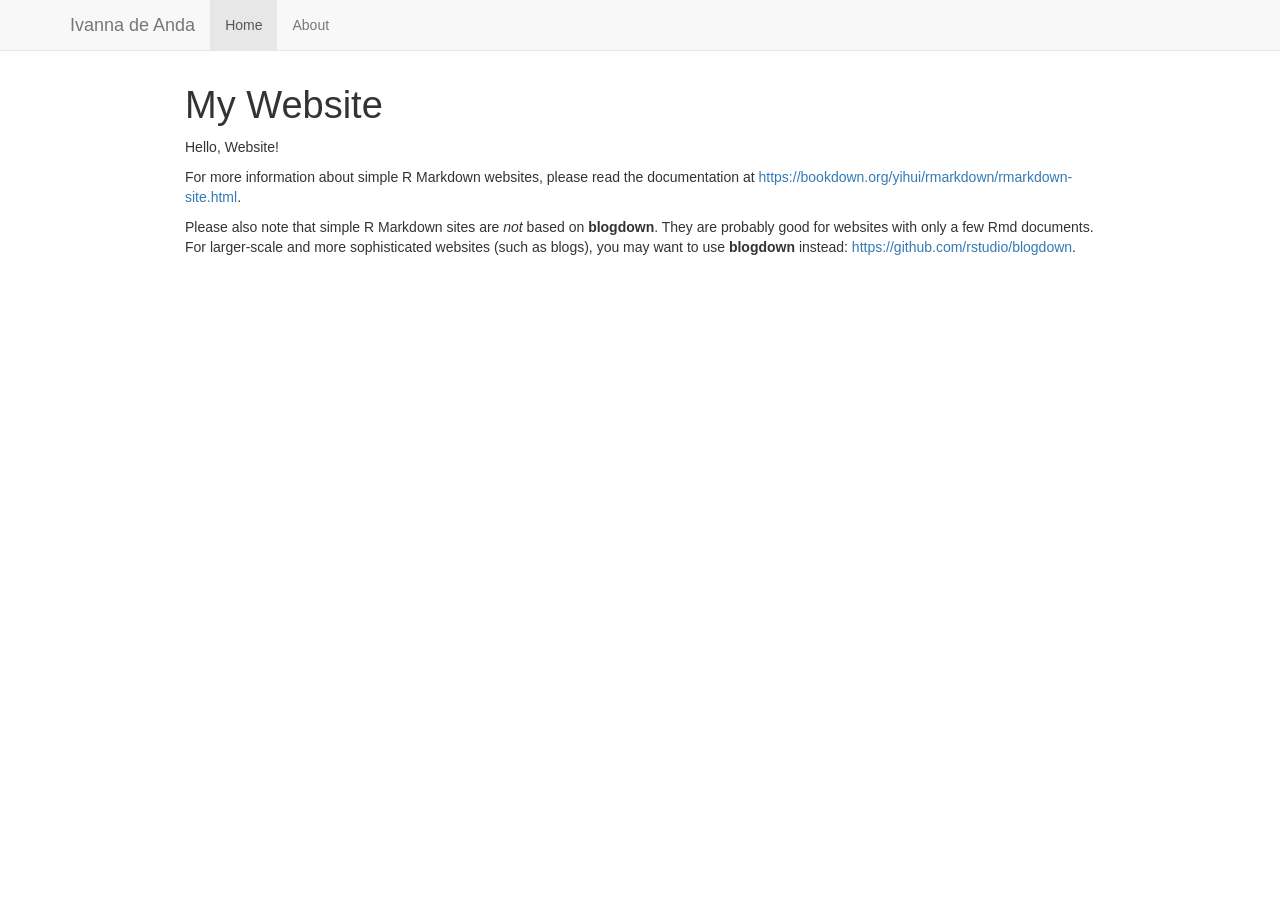
==== docs/index.html @ 589f7cb4 "first commit" ====
<!DOCTYPE html>

<html>

<head>

<meta charset="utf-8" />
<meta name="generator" content="pandoc" />
<meta http-equiv="X-UA-Compatible" content="IE=EDGE" />




<title>My Website</title>

<script src="site_libs/header-attrs-2.29/header-attrs.js"></script>
<script src="site_libs/jquery-3.6.0/jquery-3.6.0.min.js"></script>
<meta name="viewport" content="width=device-width, initial-scale=1" />
<link href="site_libs/bootstrap-3.3.5/css/bootstrap.min.css" rel="stylesheet" />
<script src="site_libs/bootstrap-3.3.5/js/bootstrap.min.js"></script>
<script src="site_libs/bootstrap-3.3.5/shim/html5shiv.min.js"></script>
<script src="site_libs/bootstrap-3.3.5/shim/respond.min.js"></script>
<style>h1 {font-size: 34px;}
       h1.title {font-size: 38px;}
       h2 {font-size: 30px;}
       h3 {font-size: 24px;}
       h4 {font-size: 18px;}
       h5 {font-size: 16px;}
       h6 {font-size: 12px;}
       code {color: inherit; background-color: rgba(0, 0, 0, 0.04);}
       pre:not([class]) { background-color: white }</style>
<script src="site_libs/navigation-1.1/tabsets.js"></script>
<link href="site_libs/highlightjs-9.12.0/default.css" rel="stylesheet" />
<script src="site_libs/highlightjs-9.12.0/highlight.js"></script>

<style type="text/css">
  code{white-space: pre-wrap;}
  span.smallcaps{font-variant: small-caps;}
  span.underline{text-decoration: underline;}
  div.column{display: inline-block; vertical-align: top; width: 50%;}
  div.hanging-indent{margin-left: 1.5em; text-indent: -1.5em;}
  ul.task-list{list-style: none;}
    </style>

<style type="text/css">code{white-space: pre;}</style>
<script type="text/javascript">
if (window.hljs) {
  hljs.configure({languages: []});
  hljs.initHighlightingOnLoad();
  if (document.readyState && document.readyState === "complete") {
    window.setTimeout(function() { hljs.initHighlighting(); }, 0);
  }
}
</script>









<style type = "text/css">
.main-container {
  max-width: 940px;
  margin-left: auto;
  margin-right: auto;
}
img {
  max-width:100%;
}
.tabbed-pane {
  padding-top: 12px;
}
.html-widget {
  margin-bottom: 20px;
}
button.code-folding-btn:focus {
  outline: none;
}
summary {
  display: list-item;
}
details > summary > p:only-child {
  display: inline;
}
pre code {
  padding: 0;
}
</style>


<style type="text/css">
.dropdown-submenu {
  position: relative;
}
.dropdown-submenu>.dropdown-menu {
  top: 0;
  left: 100%;
  margin-top: -6px;
  margin-left: -1px;
  border-radius: 0 6px 6px 6px;
}
.dropdown-submenu:hover>.dropdown-menu {
  display: block;
}
.dropdown-submenu>a:after {
  display: block;
  content: " ";
  float: right;
  width: 0;
  height: 0;
  border-color: transparent;
  border-style: solid;
  border-width: 5px 0 5px 5px;
  border-left-color: #cccccc;
  margin-top: 5px;
  margin-right: -10px;
}
.dropdown-submenu:hover>a:after {
  border-left-color: #adb5bd;
}
.dropdown-submenu.pull-left {
  float: none;
}
.dropdown-submenu.pull-left>.dropdown-menu {
  left: -100%;
  margin-left: 10px;
  border-radius: 6px 0 6px 6px;
}
</style>

<script type="text/javascript">
// manage active state of menu based on current page
$(document).ready(function () {
  // active menu anchor
  href = window.location.pathname
  href = href.substr(href.lastIndexOf('/') + 1)
  if (href === "")
    href = "index.html";
  var menuAnchor = $('a[href="' + href + '"]');

  // mark the anchor link active (and if it's in a dropdown, also mark that active)
  var dropdown = menuAnchor.closest('li.dropdown');
  if (window.bootstrap) { // Bootstrap 4+
    menuAnchor.addClass('active');
    dropdown.find('> .dropdown-toggle').addClass('active');
  } else { // Bootstrap 3
    menuAnchor.parent().addClass('active');
    dropdown.addClass('active');
  }

  // Navbar adjustments
  var navHeight = $(".navbar").first().height() + 15;
  var style = document.createElement('style');
  var pt = "padding-top: " + navHeight + "px; ";
  var mt = "margin-top: -" + navHeight + "px; ";
  var css = "";
  // offset scroll position for anchor links (for fixed navbar)
  for (var i = 1; i <= 6; i++) {
    css += ".section h" + i + "{ " + pt + mt + "}\n";
  }
  style.innerHTML = "body {" + pt + "padding-bottom: 40px; }\n" + css;
  document.head.appendChild(style);
});
</script>

<!-- tabsets -->

<style type="text/css">
.tabset-dropdown > .nav-tabs {
  display: inline-table;
  max-height: 500px;
  min-height: 44px;
  overflow-y: auto;
  border: 1px solid #ddd;
  border-radius: 4px;
}

.tabset-dropdown > .nav-tabs > li.active:before, .tabset-dropdown > .nav-tabs.nav-tabs-open:before {
  content: "\e259";
  font-family: 'Glyphicons Halflings';
  display: inline-block;
  padding: 10px;
  border-right: 1px solid #ddd;
}

.tabset-dropdown > .nav-tabs.nav-tabs-open > li.active:before {
  content: "\e258";
  font-family: 'Glyphicons Halflings';
  border: none;
}

.tabset-dropdown > .nav-tabs > li.active {
  display: block;
}

.tabset-dropdown > .nav-tabs > li > a,
.tabset-dropdown > .nav-tabs > li > a:focus,
.tabset-dropdown > .nav-tabs > li > a:hover {
  border: none;
  display: inline-block;
  border-radius: 4px;
  background-color: transparent;
}

.tabset-dropdown > .nav-tabs.nav-tabs-open > li {
  display: block;
  float: none;
}

.tabset-dropdown > .nav-tabs > li {
  display: none;
}
</style>

<!-- code folding -->




</head>

<body>


<div class="container-fluid main-container">




<div class="navbar navbar-default  navbar-fixed-top" role="navigation">
  <div class="container">
    <div class="navbar-header">
      <button type="button" class="navbar-toggle collapsed" data-toggle="collapse" data-bs-toggle="collapse" data-target="#navbar" data-bs-target="#navbar">
        <span class="icon-bar"></span>
        <span class="icon-bar"></span>
        <span class="icon-bar"></span>
      </button>
      <a class="navbar-brand" href="index.html">Ivanna de Anda</a>
    </div>
    <div id="navbar" class="navbar-collapse collapse">
      <ul class="nav navbar-nav">
        <li>
  <a href="index.html">Home</a>
</li>
<li>
  <a href="about.html">About</a>
</li>
      </ul>
      <ul class="nav navbar-nav navbar-right">
        
      </ul>
    </div><!--/.nav-collapse -->
  </div><!--/.container -->
</div><!--/.navbar -->

<div id="header">



<h1 class="title toc-ignore">My Website</h1>

</div>


<p>Hello, Website!</p>
<p>For more information about simple R Markdown websites, please read
the documentation at <a
href="https://bookdown.org/yihui/rmarkdown/rmarkdown-site.html"
class="uri">https://bookdown.org/yihui/rmarkdown/rmarkdown-site.html</a>.</p>
<p>Please also note that simple R Markdown sites are <em>not</em> based
on <strong>blogdown</strong>. They are probably good for websites with
only a few Rmd documents. For larger-scale and more sophisticated
websites (such as blogs), you may want to use <strong>blogdown</strong>
instead: <a href="https://github.com/rstudio/blogdown"
class="uri">https://github.com/rstudio/blogdown</a>.</p>




</div>

<script>

// add bootstrap table styles to pandoc tables
function bootstrapStylePandocTables() {
  $('tr.odd').parent('tbody').parent('table').addClass('table table-condensed');
}
$(document).ready(function () {
  bootstrapStylePandocTables();
});


</script>

<!-- tabsets -->

<script>
$(document).ready(function () {
  window.buildTabsets("TOC");
});

$(document).ready(function () {
  $('.tabset-dropdown > .nav-tabs > li').click(function () {
    $(this).parent().toggleClass('nav-tabs-open');
  });
});
</script>

<!-- code folding -->


<!-- dynamically load mathjax for compatibility with self-contained -->
<script>
  (function () {
    var script = document.createElement("script");
    script.type = "text/javascript";
    script.src  = "https://mathjax.rstudio.com/latest/MathJax.js?config=TeX-AMS-MML_HTMLorMML";
    document.getElementsByTagName("head")[0].appendChild(script);
  })();
</script>

</body>
</html>
---- docs/site_libs/highlightjs-9.12.0/default.css ----
.hljs-literal {
  color: #990073;
}

.hljs-number {
  color: #099;
}

.hljs-comment {
  color: #998;
  font-style: italic;
}

.hljs-keyword {
  color: #900;
  font-weight: bold;
}

.hljs-string {
  color: #d14;
}
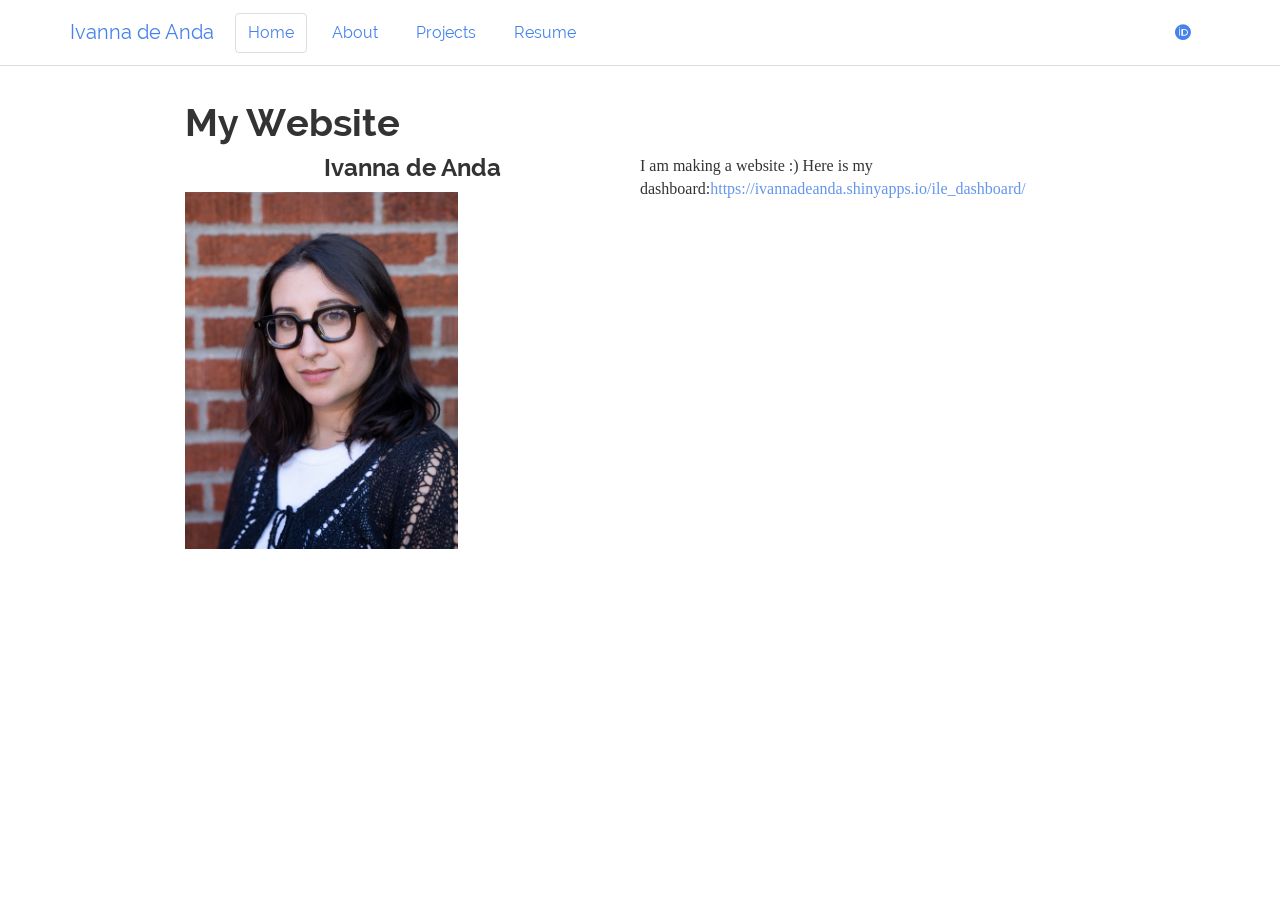
==== commit 7d33098b: "updates" ====
--- a/docs/index.html
+++ b/docs/index.html
@@ -16,7 +16,7 @@
 <script src="site_libs/header-attrs-2.29/header-attrs.js"></script>
 <script src="site_libs/jquery-3.6.0/jquery-3.6.0.min.js"></script>
 <meta name="viewport" content="width=device-width, initial-scale=1" />
-<link href="site_libs/bootstrap-3.3.5/css/bootstrap.min.css" rel="stylesheet" />
+<link href="site_libs/bootstrap-3.3.5/css/readable.min.css" rel="stylesheet" />
 <script src="site_libs/bootstrap-3.3.5/js/bootstrap.min.js"></script>
 <script src="site_libs/bootstrap-3.3.5/shim/html5shiv.min.js"></script>
 <script src="site_libs/bootstrap-3.3.5/shim/respond.min.js"></script>
@@ -32,6 +32,9 @@
 <script src="site_libs/navigation-1.1/tabsets.js"></script>
 <link href="site_libs/highlightjs-9.12.0/default.css" rel="stylesheet" />
 <script src="site_libs/highlightjs-9.12.0/highlight.js"></script>
+<link href="site_libs/font-awesome-6.5.2/css/all.min.css" rel="stylesheet" />
+<link href="site_libs/font-awesome-6.5.2/css/v4-shims.min.css" rel="stylesheet" />
+<link rel="icon" type="image/png" href="images/apple-touch-icon.png"/>
 
 <style type="text/css">
   code{white-space: pre-wrap;}
@@ -58,6 +61,7 @@
 
 
 
+<link rel="stylesheet" href="style.css" type="text/css" />
 
 
 
@@ -248,9 +252,26 @@
 <li>
   <a href="about.html">About</a>
 </li>
+<li>
+  <a href="projects.html">Projects</a>
+</li>
+<li>
+  <a href="files/Resume_9.24.25.docx">Resume</a>
+</li>
       </ul>
       <ul class="nav navbar-nav navbar-right">
-        
+        <li>
+  <a href="https://www.linkedin.com/in/ivannadeanda/">
+    <span class="fa fa-brands fa-square-linkedin"></span>
+     
+  </a>
+</li>
+<li>
+  <a href="https://orcid.org/0009-0001-9511-1621">
+    <span class="fa fa-brands fa-orcid"></span>
+     
+  </a>
+</li>
       </ul>
     </div><!--/.nav-collapse -->
   </div><!--/.container -->
@@ -265,17 +286,18 @@
 </div>
 
 
-<p>Hello, Website!</p>
-<p>For more information about simple R Markdown websites, please read
-the documentation at <a
-href="https://bookdown.org/yihui/rmarkdown/rmarkdown-site.html"
-class="uri">https://bookdown.org/yihui/rmarkdown/rmarkdown-site.html</a>.</p>
-<p>Please also note that simple R Markdown sites are <em>not</em> based
-on <strong>blogdown</strong>. They are probably good for websites with
-only a few Rmd documents. For larger-scale and more sophisticated
-websites (such as blogs), you may want to use <strong>blogdown</strong>
-instead: <a href="https://github.com/rstudio/blogdown"
-class="uri">https://github.com/rstudio/blogdown</a>.</p>
+<div class="columns">
+<div class="column" style="text-align: center;">
+<div id="ivanna-de-anda" class="section level3">
+<h3>Ivanna de Anda</h3>
+<p><img src="images/headshot.jpg" width="60%" style="display: block; margin: auto auto auto 0;" /></p>
+</div>
+</div><div class="column" style="text-align: left;">
+<p>I am making a website :) Here is my dashboard:<a
+href="https://ivannadeanda.shinyapps.io/ile_dashboard/"
+class="uri">https://ivannadeanda.shinyapps.io/ile_dashboard/</a></p>
+</div>
+</div>
 
 
 
--- a/docs/site_libs/bootstrap-3.3.5/css/readable.min.css
+++ b/docs/site_libs/bootstrap-3.3.5/css/readable.min.css
@@ -0,0 +1,24 @@
+@font-face {
+  font-family: 'Raleway';
+  font-style: normal;
+  font-weight: 400;
+  src: url(fonts/Raleway.ttf) format('truetype');
+}
+@font-face {
+  font-family: 'Raleway';
+  font-style: normal;
+  font-weight: 700;
+  src: url(fonts/RalewayBold.ttf) format('truetype');
+}
+
+/*!
+ * bootswatch v3.3.6
+ * Homepage: http://bootswatch.com
+ * Copyright 2012-2015 Thomas Park
+ * Licensed under MIT
+ * Based on Bootstrap
+*//*!
+ * Bootstrap v3.3.6 (http://getbootstrap.com)
+ * Copyright 2011-2015 Twitter, Inc.
+ * Licensed under MIT (https://github.com/twbs/bootstrap/blob/master/LICENSE)
+ *//*! normalize.css v3.0.3 | MIT License | github.com/necolas/normalize.css */html{font-family:sans-serif;-ms-text-size-adjust:100%;-webkit-text-size-adjust:100%}body{margin:0}article,aside,details,figcaption,figure,footer,header,hgroup,main,menu,nav,section,summary{display:block}audio,canvas,progress,video{display:inline-block;vertical-align:baseline}audio:not([controls]){display:none;height:0}[hidden],template{display:none}a{background-color:transparent}a:active,a:hover{outline:0}abbr[title]{border-bottom:1px dotted}b,strong{font-weight:bold}dfn{font-style:italic}h1{font-size:2em;margin:0.67em 0}mark{background:#ff0;color:#000}small{font-size:80%}sub,sup{font-size:75%;line-height:0;position:relative;vertical-align:baseline}sup{top:-0.5em}sub{bottom:-0.25em}img{border:0}svg:not(:root){overflow:hidden}figure{margin:1em 40px}hr{-webkit-box-sizing:content-box;-moz-box-sizing:content-box;box-sizing:content-box;height:0}pre{overflow:auto}code,kbd,pre,samp{font-family:monospace, monospace;font-size:1em}button,input,optgroup,select,textarea{color:inherit;font:inherit;margin:0}button{overflow:visible}button,select{text-transform:none}button,html input[type="button"],input[type="reset"],input[type="submit"]{-webkit-appearance:button;cursor:pointer}button[disabled],html input[disabled]{cursor:default}button::-moz-focus-inner,input::-moz-focus-inner{border:0;padding:0}input{line-height:normal}input[type="checkbox"],input[type="radio"]{-webkit-box-sizing:border-box;-moz-box-sizing:border-box;box-sizing:border-box;padding:0}input[type="number"]::-webkit-inner-spin-button,input[type="number"]::-webkit-outer-spin-button{height:auto}input[type="search"]{-webkit-appearance:textfield;-webkit-box-sizing:content-box;-moz-box-sizing:content-box;box-sizing:content-box}input[type="search"]::-webkit-search-cancel-button,input[type="search"]::-webkit-search-decoration{-webkit-appearance:none}fieldset{border:1px solid #c0c0c0;margin:0 2px;padding:0.35em 0.625em 0.75em}legend{border:0;padding:0}textarea{overflow:auto}optgroup{font-weight:bold}table{border-collapse:collapse;border-spacing:0}td,th{padding:0}/*! Source: https://github.com/h5bp/html5-boilerplate/blob/master/src/css/main.css */@media print{*,*:before,*:after{background:transparent !important;color:#000 !important;-webkit-box-shadow:none !important;box-shadow:none !important;text-shadow:none !important}a,a:visited{text-decoration:underline}a[href]:after{content:" (" attr(href) ")"}abbr[title]:after{content:" (" attr(title) ")"}a[href^="#"]:after,a[href^="javascript:"]:after{content:""}pre,blockquote{border:1px solid #999;page-break-inside:avoid}thead{display:table-header-group}tr,img{page-break-inside:avoid}img{max-width:100% !important}p,h2,h3{orphans:3;widows:3}h2,h3{page-break-after:avoid}.navbar{display:none}.btn>.caret,.dropup>.btn>.caret{border-top-color:#000 !important}.label{border:1px solid #000}.table{border-collapse:collapse !important}.table td,.table th{background-color:#fff !important}.table-bordered th,.table-bordered td{border:1px solid #ddd !important}}@font-face{font-family:'Glyphicons Halflings';src:url('../fonts/glyphicons-halflings-regular.eot');src:url('../fonts/glyphicons-halflings-regular.eot?#iefix') format('embedded-opentype'),url('../fonts/glyphicons-halflings-regular.woff') format('woff'),url('../fonts/glyphicons-halflings-regular.ttf') format('truetype'),url('../fonts/glyphicons-halflings-regular.svg#glyphicons_halflingsregular') format('svg')}.glyphicon{position:relative;top:1px;display:inline-block;font-family:'Glyphicons Halflings';font-style:normal;font-weight:normal;line-height:1;-webkit-font-smoothing:antialiased;-moz-osx-font-smoothing:grayscale}.glyphicon-asterisk:before{content:"\002a"}.glyphicon-plus:before{content:"\002b"}.glyphicon-euro:before,.glyphicon-eur:before{content:"\20ac"}.glyphicon-minus:before{content:"\2212"}.glyphicon-cloud:before{content:"\2601"}.glyphicon-envelope:before{content:"\2709"}.glyphicon-pencil:before{content:"\270f"}.glyphicon-glass:before{content:"\e001"}.glyphicon-music:before{content:"\e002"}.glyphicon-search:before{content:"\e003"}.glyphicon-heart:before{content:"\e005"}.glyphicon-star:before{content:"\e006"}.glyphicon-star-empty:before{content:"\e007"}.glyphicon-user:before{content:"\e008"}.glyphicon-film:before{content:"\e009"}.glyphicon-th-large:before{content:"\e010"}.glyphicon-th:before{content:"\e011"}.glyphicon-th-list:before{content:"\e012"}.glyphicon-ok:before{content:"\e013"}.glyphicon-remove:before{content:"\e014"}.glyphicon-zoom-in:before{content:"\e015"}.glyphicon-zoom-out:before{content:"\e016"}.glyphicon-off:before{content:"\e017"}.glyphicon-signal:before{content:"\e018"}.glyphicon-cog:before{content:"\e019"}.glyphicon-trash:before{content:"\e020"}.glyphicon-home:before{content:"\e021"}.glyphicon-file:before{content:"\e022"}.glyphicon-time:before{content:"\e023"}.glyphicon-road:before{content:"\e024"}.glyphicon-download-alt:before{content:"\e025"}.glyphicon-download:before{content:"\e026"}.glyphicon-upload:before{content:"\e027"}.glyphicon-inbox:before{content:"\e028"}.glyphicon-play-circle:before{content:"\e029"}.glyphicon-repeat:before{content:"\e030"}.glyphicon-refresh:before{content:"\e031"}.glyphicon-list-alt:before{content:"\e032"}.glyphicon-lock:before{content:"\e033"}.glyphicon-flag:before{content:"\e034"}.glyphicon-headphones:before{content:"\e035"}.glyphicon-volume-off:before{content:"\e036"}.glyphicon-volume-down:before{content:"\e037"}.glyphicon-volume-up:before{content:"\e038"}.glyphicon-qrcode:before{content:"\e039"}.glyphicon-barcode:before{content:"\e040"}.glyphicon-tag:before{content:"\e041"}.glyphicon-tags:before{content:"\e042"}.glyphicon-book:before{content:"\e043"}.glyphicon-bookmark:before{content:"\e044"}.glyphicon-print:before{content:"\e045"}.glyphicon-camera:before{content:"\e046"}.glyphicon-font:before{content:"\e047"}.glyphicon-bold:before{content:"\e048"}.glyphicon-italic:before{content:"\e049"}.glyphicon-text-height:before{content:"\e050"}.glyphicon-text-width:before{content:"\e051"}.glyphicon-align-left:before{content:"\e052"}.glyphicon-align-center:before{content:"\e053"}.glyphicon-align-right:before{content:"\e054"}.glyphicon-align-justify:before{content:"\e055"}.glyphicon-list:before{content:"\e056"}.glyphicon-indent-left:before{content:"\e057"}.glyphicon-indent-right:before{content:"\e058"}.glyphicon-facetime-video:before{content:"\e059"}.glyphicon-picture:before{content:"\e060"}.glyphicon-map-marker:before{content:"\e062"}.glyphicon-adjust:before{content:"\e063"}.glyphicon-tint:before{content:"\e064"}.glyphicon-edit:before{content:"\e065"}.glyphicon-share:before{content:"\e066"}.glyphicon-check:before{content:"\e067"}.glyphicon-move:before{content:"\e068"}.glyphicon-step-backward:before{content:"\e069"}.glyphicon-fast-backward:before{content:"\e070"}.glyphicon-backward:before{content:"\e071"}.glyphicon-play:before{content:"\e072"}.glyphicon-pause:before{content:"\e073"}.glyphicon-stop:before{content:"\e074"}.glyphicon-forward:before{content:"\e075"}.glyphicon-fast-forward:before{content:"\e076"}.glyphicon-step-forward:before{content:"\e077"}.glyphicon-eject:before{content:"\e078"}.glyphicon-chevron-left:before{content:"\e079"}.glyphicon-chevron-right:before{content:"\e080"}.glyphicon-plus-sign:before{content:"\e081"}.glyphicon-minus-sign:before{content:"\e082"}.glyphicon-remove-sign:before{content:"\e083"}.glyphicon-ok-sign:before{content:"\e084"}.glyphicon-question-sign:before{content:"\e085"}.glyphicon-info-sign:before{content:"\e086"}.glyphicon-screenshot:before{content:"\e087"}.glyphicon-remove-circle:before{content:"\e088"}.glyphicon-ok-circle:before{content:"\e089"}.glyphicon-ban-circle:before{content:"\e090"}.glyphicon-arrow-left:before{content:"\e091"}.glyphicon-arrow-right:before{content:"\e092"}.glyphicon-arrow-up:before{content:"\e093"}.glyphicon-arrow-down:before{content:"\e094"}.glyphicon-share-alt:before{content:"\e095"}.glyphicon-resize-full:before{content:"\e096"}.glyphicon-resize-small:before{content:"\e097"}.glyphicon-exclamation-sign:before{content:"\e101"}.glyphicon-gift:before{content:"\e102"}.glyphicon-leaf:before{content:"\e103"}.glyphicon-fire:before{content:"\e104"}.glyphicon-eye-open:before{content:"\e105"}.glyphicon-eye-close:before{content:"\e106"}.glyphicon-warning-sign:before{content:"\e107"}.glyphicon-plane:before{content:"\e108"}.glyphicon-calendar:before{content:"\e109"}.glyphicon-random:before{content:"\e110"}.glyphicon-comment:before{content:"\e111"}.glyphicon-magnet:before{content:"\e112"}.glyphicon-chevron-up:before{content:"\e113"}.glyphicon-chevron-down:before{content:"\e114"}.glyphicon-retweet:before{content:"\e115"}.glyphicon-shopping-cart:before{content:"\e116"}.glyphicon-folder-close:before{content:"\e117"}.glyphicon-folder-open:before{content:"\e118"}.glyphicon-resize-vertical:before{content:"\e119"}.glyphicon-resize-horizontal:before{content:"\e120"}.glyphicon-hdd:before{content:"\e121"}.glyphicon-bullhorn:before{content:"\e122"}.glyphicon-bell:before{content:"\e123"}.glyphicon-certificate:before{content:"\e124"}.glyphicon-thumbs-up:before{content:"\e125"}.glyphicon-thumbs-down:before{content:"\e126"}.glyphicon-hand-right:before{content:"\e127"}.glyphicon-hand-left:before{content:"\e128"}.glyphicon-hand-up:before{content:"\e129"}.glyphicon-hand-down:before{content:"\e130"}.glyphicon-circle-arrow-right:before{content:"\e131"}.glyphicon-circle-arrow-left:before{content:"\e132"}.glyphicon-circle-arrow-up:before{content:"\e133"}.glyphicon-circle-arrow-down:before{content:"\e134"}.glyphicon-globe:before{content:"\e135"}.glyphicon-wrench:before{content:"\e136"}.glyphicon-tasks:before{content:"\e137"}.glyphicon-filter:before{content:"\e138"}.glyphicon-briefcase:before{content:"\e139"}.glyphicon-fullscreen:before{content:"\e140"}.glyphicon-dashboard:before{content:"\e141"}.glyphicon-paperclip:before{content:"\e142"}.glyphicon-heart-empty:before{content:"\e143"}.glyphicon-link:before{content:"\e144"}.glyphicon-phone:before{content:"\e145"}.glyphicon-pushpin:before{content:"\e146"}.glyphicon-usd:before{content:"\e148"}.glyphicon-gbp:before{content:"\e149"}.glyphicon-sort:before{content:"\e150"}.glyphicon-sort-by-alphabet:before{content:"\e151"}.glyphicon-sort-by-alphabet-alt:before{content:"\e152"}.glyphicon-sort-by-order:before{content:"\e153"}.glyphicon-sort-by-order-alt:before{content:"\e154"}.glyphicon-sort-by-attributes:before{content:"\e155"}.glyphicon-sort-by-attributes-alt:before{content:"\e156"}.glyphicon-unchecked:before{content:"\e157"}.glyphicon-expand:before{content:"\e158"}.glyphicon-collapse-down:before{content:"\e159"}.glyphicon-collapse-up:before{content:"\e160"}.glyphicon-log-in:before{content:"\e161"}.glyphicon-flash:before{content:"\e162"}.glyphicon-log-out:before{content:"\e163"}.glyphicon-new-window:before{content:"\e164"}.glyphicon-record:before{content:"\e165"}.glyphicon-save:before{content:"\e166"}.glyphicon-open:before{content:"\e167"}.glyphicon-saved:before{content:"\e168"}.glyphicon-import:before{content:"\e169"}.glyphicon-export:before{content:"\e170"}.glyphicon-send:before{content:"\e171"}.glyphicon-floppy-disk:before{content:"\e172"}.glyphicon-floppy-saved:before{content:"\e173"}.glyphicon-floppy-remove:before{content:"\e174"}.glyphicon-floppy-save:before{content:"\e175"}.glyphicon-floppy-open:before{content:"\e176"}.glyphicon-credit-card:before{content:"\e177"}.glyphicon-transfer:before{content:"\e178"}.glyphicon-cutlery:before{content:"\e179"}.glyphicon-header:before{content:"\e180"}.glyphicon-compressed:before{content:"\e181"}.glyphicon-earphone:before{content:"\e182"}.glyphicon-phone-alt:before{content:"\e183"}.glyphicon-tower:before{content:"\e184"}.glyphicon-stats:before{content:"\e185"}.glyphicon-sd-video:before{content:"\e186"}.glyphicon-hd-video:before{content:"\e187"}.glyphicon-subtitles:before{content:"\e188"}.glyphicon-sound-stereo:before{content:"\e189"}.glyphicon-sound-dolby:before{content:"\e190"}.glyphicon-sound-5-1:before{content:"\e191"}.glyphicon-sound-6-1:before{content:"\e192"}.glyphicon-sound-7-1:before{content:"\e193"}.glyphicon-copyright-mark:before{content:"\e194"}.glyphicon-registration-mark:before{content:"\e195"}.glyphicon-cloud-download:before{content:"\e197"}.glyphicon-cloud-upload:before{content:"\e198"}.glyphicon-tree-conifer:before{content:"\e199"}.glyphicon-tree-deciduous:before{content:"\e200"}.glyphicon-cd:before{content:"\e201"}.glyphicon-save-file:before{content:"\e202"}.glyphicon-open-file:before{content:"\e203"}.glyphicon-level-up:before{content:"\e204"}.glyphicon-copy:before{content:"\e205"}.glyphicon-paste:before{content:"\e206"}.glyphicon-alert:before{content:"\e209"}.glyphicon-equalizer:before{content:"\e210"}.glyphicon-king:before{content:"\e211"}.glyphicon-queen:before{content:"\e212"}.glyphicon-pawn:before{content:"\e213"}.glyphicon-bishop:before{content:"\e214"}.glyphicon-knight:before{content:"\e215"}.glyphicon-baby-formula:before{content:"\e216"}.glyphicon-tent:before{content:"\26fa"}.glyphicon-blackboard:before{content:"\e218"}.glyphicon-bed:before{content:"\e219"}.glyphicon-apple:before{content:"\f8ff"}.glyphicon-erase:before{content:"\e221"}.glyphicon-hourglass:before{content:"\231b"}.glyphicon-lamp:before{content:"\e223"}.glyphicon-duplicate:before{content:"\e224"}.glyphicon-piggy-bank:before{content:"\e225"}.glyphicon-scissors:before{content:"\e226"}.glyphicon-bitcoin:before{content:"\e227"}.glyphicon-btc:before{content:"\e227"}.glyphicon-xbt:before{content:"\e227"}.glyphicon-yen:before{content:"\00a5"}.glyphicon-jpy:before{content:"\00a5"}.glyphicon-ruble:before{content:"\20bd"}.glyphicon-rub:before{content:"\20bd"}.glyphicon-scale:before{content:"\e230"}.glyphicon-ice-lolly:before{content:"\e231"}.glyphicon-ice-lolly-tasted:before{content:"\e232"}.glyphicon-education:before{content:"\e233"}.glyphicon-option-horizontal:before{content:"\e234"}.glyphicon-option-vertical:before{content:"\e235"}.glyphicon-menu-hamburger:before{content:"\e236"}.glyphicon-modal-window:before{content:"\e237"}.glyphicon-oil:before{content:"\e238"}.glyphicon-grain:before{content:"\e239"}.glyphicon-sunglasses:before{content:"\e240"}.glyphicon-text-size:before{content:"\e241"}.glyphicon-text-color:before{content:"\e242"}.glyphicon-text-background:before{content:"\e243"}.glyphicon-object-align-top:before{content:"\e244"}.glyphicon-object-align-bottom:before{content:"\e245"}.glyphicon-object-align-horizontal:before{content:"\e246"}.glyphicon-object-align-left:before{content:"\e247"}.glyphicon-object-align-vertical:before{content:"\e248"}.glyphicon-object-align-right:before{content:"\e249"}.glyphicon-triangle-right:before{content:"\e250"}.glyphicon-triangle-left:before{content:"\e251"}.glyphicon-triangle-bottom:before{content:"\e252"}.glyphicon-triangle-top:before{content:"\e253"}.glyphicon-console:before{content:"\e254"}.glyphicon-superscript:before{content:"\e255"}.glyphicon-subscript:before{content:"\e256"}.glyphicon-menu-left:before{content:"\e257"}.glyphicon-menu-right:before{content:"\e258"}.glyphicon-menu-down:before{content:"\e259"}.glyphicon-menu-up:before{content:"\e260"}*{-webkit-box-sizing:border-box;-moz-box-sizing:border-box;box-sizing:border-box}*:before,*:after{-webkit-box-sizing:border-box;-moz-box-sizing:border-box;box-sizing:border-box}html{font-size:10px;-webkit-tap-highlight-color:rgba(0,0,0,0)}body{font-family:Georgia,"Times New Roman",Times,serif;font-size:16px;line-height:1.42857143;color:#333333;background-color:#ffffff}input,button,select,textarea{font-family:inherit;font-size:inherit;line-height:inherit}a{color:#4582ec;text-decoration:none}a:hover,a:focus{color:#134fb8;text-decoration:underline}a:focus{outline:thin dotted;outline:5px auto -webkit-focus-ring-color;outline-offset:-2px}figure{margin:0}img{vertical-align:middle}.img-responsive,.thumbnail>img,.thumbnail a>img,.carousel-inner>.item>img,.carousel-inner>.item>a>img{display:block;max-width:100%;height:auto}.img-rounded{border-radius:6px}.img-thumbnail{padding:4px;line-height:1.42857143;background-color:#ffffff;border:1px solid #dddddd;border-radius:4px;-webkit-transition:all .2s ease-in-out;-o-transition:all .2s ease-in-out;transition:all .2s ease-in-out;display:inline-block;max-width:100%;height:auto}.img-circle{border-radius:50%}hr{margin-top:22px;margin-bottom:22px;border:0;border-top:1px solid #eeeeee}.sr-only{position:absolute;width:1px;height:1px;margin:-1px;padding:0;overflow:hidden;clip:rect(0, 0, 0, 0);border:0}.sr-only-focusable:active,.sr-only-focusable:focus{position:static;width:auto;height:auto;margin:0;overflow:visible;clip:auto}[role="button"]{cursor:pointer}h1,h2,h3,h4,h5,h6,.h1,.h2,.h3,.h4,.h5,.h6{font-family:"Raleway","Helvetica Neue",Helvetica,Arial,sans-serif;font-weight:bold;line-height:1.1;color:inherit}h1 small,h2 small,h3 small,h4 small,h5 small,h6 small,.h1 small,.h2 small,.h3 small,.h4 small,.h5 small,.h6 small,h1 .small,h2 .small,h3 .small,h4 .small,h5 .small,h6 .small,.h1 .small,.h2 .small,.h3 .small,.h4 .small,.h5 .small,.h6 .small{font-weight:normal;line-height:1;color:#b3b3b3}h1,.h1,h2,.h2,h3,.h3{margin-top:22px;margin-bottom:11px}h1 small,.h1 small,h2 small,.h2 small,h3 small,.h3 small,h1 .small,.h1 .small,h2 .small,.h2 .small,h3 .small,.h3 .small{font-size:65%}h4,.h4,h5,.h5,h6,.h6{margin-top:11px;margin-bottom:11px}h4 small,.h4 small,h5 small,.h5 small,h6 small,.h6 small,h4 .small,.h4 .small,h5 .small,.h5 .small,h6 .small,.h6 .small{font-size:75%}h1,.h1{font-size:41px}h2,.h2{font-size:34px}h3,.h3{font-size:28px}h4,.h4{font-size:20px}h5,.h5{font-size:16px}h6,.h6{font-size:14px}p{margin:0 0 11px}.lead{margin-bottom:22px;font-size:18px;font-weight:300;line-height:1.4}@media (min-width:768px){.lead{font-size:24px}}small,.small{font-size:87%}mark,.mark{background-color:#fcf8e3;padding:.2em}.text-left{text-align:left}.text-right{text-align:right}.text-center{text-align:center}.text-justify{text-align:justify}.text-nowrap{white-space:nowrap}.text-lowercase{text-transform:lowercase}.text-uppercase{text-transform:uppercase}.text-capitalize{text-transform:capitalize}.text-muted{color:#b3b3b3}.text-primary{color:#4582ec}a.text-primary:hover,a.text-primary:focus{color:#1863e6}.text-success{color:#3fad46}a.text-success:hover,a.text-success:focus{color:#318837}.text-info{color:#5bc0de}a.text-info:hover,a.text-info:focus{color:#31b0d5}.text-warning{color:#f0ad4e}a.text-warning:hover,a.text-warning:focus{color:#ec971f}.text-danger{color:#d9534f}a.text-danger:hover,a.text-danger:focus{color:#c9302c}.bg-primary{color:#fff;background-color:#4582ec}a.bg-primary:hover,a.bg-primary:focus{background-color:#1863e6}.bg-success{background-color:#dff0d8}a.bg-success:hover,a.bg-success:focus{background-color:#c1e2b3}.bg-info{background-color:#d9edf7}a.bg-info:hover,a.bg-info:focus{background-color:#afd9ee}.bg-warning{background-color:#fcf8e3}a.bg-warning:hover,a.bg-warning:focus{background-color:#f7ecb5}.bg-danger{background-color:#f2dede}a.bg-danger:hover,a.bg-danger:focus{background-color:#e4b9b9}.page-header{padding-bottom:10px;margin:44px 0 22px;border-bottom:1px solid #dddddd}ul,ol{margin-top:0;margin-bottom:11px}ul ul,ol ul,ul ol,ol ol{margin-bottom:0}.list-unstyled{padding-left:0;list-style:none}.list-inline{padding-left:0;list-style:none;margin-left:-5px}.list-inline>li{display:inline-block;padding-left:5px;padding-right:5px}dl{margin-top:0;margin-bottom:22px}dt,dd{line-height:1.42857143}dt{font-weight:bold}dd{margin-left:0}@media (min-width:768px){.dl-horizontal dt{float:left;width:160px;clear:left;text-align:right;overflow:hidden;text-overflow:ellipsis;white-space:nowrap}.dl-horizontal dd{margin-left:180px}}abbr[title],abbr[data-original-title]{cursor:help;border-bottom:1px dotted #b3b3b3}.initialism{font-size:90%;text-transform:uppercase}blockquote{padding:11px 22px;margin:0 0 22px;font-size:20px;border-left:5px solid #4582ec}blockquote p:last-child,blockquote ul:last-child,blockquote ol:last-child{margin-bottom:0}blockquote footer,blockquote small,blockquote .small{display:block;font-size:80%;line-height:1.42857143;color:#333333}blockquote footer:before,blockquote small:before,blockquote .small:before{content:'\2014 \00A0'}.blockquote-reverse,blockquote.pull-right{padding-right:15px;padding-left:0;border-right:5px solid #4582ec;border-left:0;text-align:right}.blockquote-reverse footer:before,blockquote.pull-right footer:before,.blockquote-reverse small:before,blockquote.pull-right small:before,.blockquote-reverse .small:before,blockquote.pull-right .small:before{content:''}.blockquote-reverse footer:after,blockquote.pull-right footer:after,.blockquote-reverse small:after,blockquote.pull-right small:after,.blockquote-reverse .small:after,blockquote.pull-right .small:after{content:'\00A0 \2014'}address{margin-bottom:22px;font-style:normal;line-height:1.42857143}code,kbd,pre,samp{font-family:monospace}code{padding:2px 4px;font-size:90%;color:#c7254e;background-color:#f9f2f4;border-radius:4px}kbd{padding:2px 4px;font-size:90%;color:#ffffff;background-color:#333333;border-radius:3px;-webkit-box-shadow:inset 0 -1px 0 rgba(0,0,0,0.25);box-shadow:inset 0 -1px 0 rgba(0,0,0,0.25)}kbd kbd{padding:0;font-size:100%;font-weight:bold;-webkit-box-shadow:none;box-shadow:none}pre{display:block;padding:10.5px;margin:0 0 11px;font-size:15px;line-height:1.42857143;word-break:break-all;word-wrap:break-word;color:#333333;background-color:#f5f5f5;border:1px solid #cccccc;border-radius:4px}pre code{padding:0;font-size:inherit;color:inherit;white-space:pre-wrap;background-color:transparent;border-radius:0}.pre-scrollable{max-height:340px;overflow-y:scroll}.container{margin-right:auto;margin-left:auto;padding-left:15px;padding-right:15px}@media (min-width:768px){.container{width:750px}}@media (min-width:992px){.container{width:970px}}@media (min-width:1200px){.container{width:1170px}}.container-fluid{margin-right:auto;margin-left:auto;padding-left:15px;padding-right:15px}.row{margin-left:-15px;margin-right:-15px}.col-xs-1,.col-sm-1,.col-md-1,.col-lg-1,.col-xs-2,.col-sm-2,.col-md-2,.col-lg-2,.col-xs-3,.col-sm-3,.col-md-3,.col-lg-3,.col-xs-4,.col-sm-4,.col-md-4,.col-lg-4,.col-xs-5,.col-sm-5,.col-md-5,.col-lg-5,.col-xs-6,.col-sm-6,.col-md-6,.col-lg-6,.col-xs-7,.col-sm-7,.col-md-7,.col-lg-7,.col-xs-8,.col-sm-8,.col-md-8,.col-lg-8,.col-xs-9,.col-sm-9,.col-md-9,.col-lg-9,.col-xs-10,.col-sm-10,.col-md-10,.col-lg-10,.col-xs-11,.col-sm-11,.col-md-11,.col-lg-11,.col-xs-12,.col-sm-12,.col-md-12,.col-lg-12{position:relative;min-height:1px;padding-left:15px;padding-right:15px}.col-xs-1,.col-xs-2,.col-xs-3,.col-xs-4,.col-xs-5,.col-xs-6,.col-xs-7,.col-xs-8,.col-xs-9,.col-xs-10,.col-xs-11,.col-xs-12{float:left}.col-xs-12{width:100%}.col-xs-11{width:91.66666667%}.col-xs-10{width:83.33333333%}.col-xs-9{width:75%}.col-xs-8{width:66.66666667%}.col-xs-7{width:58.33333333%}.col-xs-6{width:50%}.col-xs-5{width:41.66666667%}.col-xs-4{width:33.33333333%}.col-xs-3{width:25%}.col-xs-2{width:16.66666667%}.col-xs-1{width:8.33333333%}.col-xs-pull-12{right:100%}.col-xs-pull-11{right:91.66666667%}.col-xs-pull-10{right:83.33333333%}.col-xs-pull-9{right:75%}.col-xs-pull-8{right:66.66666667%}.col-xs-pull-7{right:58.33333333%}.col-xs-pull-6{right:50%}.col-xs-pull-5{right:41.66666667%}.col-xs-pull-4{right:33.33333333%}.col-xs-pull-3{right:25%}.col-xs-pull-2{right:16.66666667%}.col-xs-pull-1{right:8.33333333%}.col-xs-pull-0{right:auto}.col-xs-push-12{left:100%}.col-xs-push-11{left:91.66666667%}.col-xs-push-10{left:83.33333333%}.col-xs-push-9{left:75%}.col-xs-push-8{left:66.66666667%}.col-xs-push-7{left:58.33333333%}.col-xs-push-6{left:50%}.col-xs-push-5{left:41.66666667%}.col-xs-push-4{left:33.33333333%}.col-xs-push-3{left:25%}.col-xs-push-2{left:16.66666667%}.col-xs-push-1{left:8.33333333%}.col-xs-push-0{left:auto}.col-xs-offset-12{margin-left:100%}.col-xs-offset-11{margin-left:91.66666667%}.col-xs-offset-10{margin-left:83.33333333%}.col-xs-offset-9{margin-left:75%}.col-xs-offset-8{margin-left:66.66666667%}.col-xs-offset-7{margin-left:58.33333333%}.col-xs-offset-6{margin-left:50%}.col-xs-offset-5{margin-left:41.66666667%}.col-xs-offset-4{margin-left:33.33333333%}.col-xs-offset-3{margin-left:25%}.col-xs-offset-2{margin-left:16.66666667%}.col-xs-offset-1{margin-left:8.33333333%}.col-xs-offset-0{margin-left:0%}@media (min-width:768px){.col-sm-1,.col-sm-2,.col-sm-3,.col-sm-4,.col-sm-5,.col-sm-6,.col-sm-7,.col-sm-8,.col-sm-9,.col-sm-10,.col-sm-11,.col-sm-12{float:left}.col-sm-12{width:100%}.col-sm-11{width:91.66666667%}.col-sm-10{width:83.33333333%}.col-sm-9{width:75%}.col-sm-8{width:66.66666667%}.col-sm-7{width:58.33333333%}.col-sm-6{width:50%}.col-sm-5{width:41.66666667%}.col-sm-4{width:33.33333333%}.col-sm-3{width:25%}.col-sm-2{width:16.66666667%}.col-sm-1{width:8.33333333%}.col-sm-pull-12{right:100%}.col-sm-pull-11{right:91.66666667%}.col-sm-pull-10{right:83.33333333%}.col-sm-pull-9{right:75%}.col-sm-pull-8{right:66.66666667%}.col-sm-pull-7{right:58.33333333%}.col-sm-pull-6{right:50%}.col-sm-pull-5{right:41.66666667%}.col-sm-pull-4{right:33.33333333%}.col-sm-pull-3{right:25%}.col-sm-pull-2{right:16.66666667%}.col-sm-pull-1{right:8.33333333%}.col-sm-pull-0{right:auto}.col-sm-push-12{left:100%}.col-sm-push-11{left:91.66666667%}.col-sm-push-10{left:83.33333333%}.col-sm-push-9{left:75%}.col-sm-push-8{left:66.66666667%}.col-sm-push-7{left:58.33333333%}.col-sm-push-6{left:50%}.col-sm-push-5{left:41.66666667%}.col-sm-push-4{left:33.33333333%}.col-sm-push-3{left:25%}.col-sm-push-2{left:16.66666667%}.col-sm-push-1{left:8.33333333%}.col-sm-push-0{left:auto}.col-sm-offset-12{margin-left:100%}.col-sm-offset-11{margin-left:91.66666667%}.col-sm-offset-10{margin-left:83.33333333%}.col-sm-offset-9{margin-left:75%}.col-sm-offset-8{margin-left:66.66666667%}.col-sm-offset-7{margin-left:58.33333333%}.col-sm-offset-6{margin-left:50%}.col-sm-offset-5{margin-left:41.66666667%}.col-sm-offset-4{margin-left:33.33333333%}.col-sm-offset-3{margin-left:25%}.col-sm-offset-2{margin-left:16.66666667%}.col-sm-offset-1{margin-left:8.33333333%}.col-sm-offset-0{margin-left:0%}}@media (min-width:992px){.col-md-1,.col-md-2,.col-md-3,.col-md-4,.col-md-5,.col-md-6,.col-md-7,.col-md-8,.col-md-9,.col-md-10,.col-md-11,.col-md-12{float:left}.col-md-12{width:100%}.col-md-11{width:91.66666667%}.col-md-10{width:83.33333333%}.col-md-9{width:75%}.col-md-8{width:66.66666667%}.col-md-7{width:58.33333333%}.col-md-6{width:50%}.col-md-5{width:41.66666667%}.col-md-4{width:33.33333333%}.col-md-3{width:25%}.col-md-2{width:16.66666667%}.col-md-1{width:8.33333333%}.col-md-pull-12{right:100%}.col-md-pull-11{right:91.66666667%}.col-md-pull-10{right:83.33333333%}.col-md-pull-9{right:75%}.col-md-pull-8{right:66.66666667%}.col-md-pull-7{right:58.33333333%}.col-md-pull-6{right:50%}.col-md-pull-5{right:41.66666667%}.col-md-pull-4{right:33.33333333%}.col-md-pull-3{right:25%}.col-md-pull-2{right:16.66666667%}.col-md-pull-1{right:8.33333333%}.col-md-pull-0{right:auto}.col-md-push-12{left:100%}.col-md-push-11{left:91.66666667%}.col-md-push-10{left:83.33333333%}.col-md-push-9{left:75%}.col-md-push-8{left:66.66666667%}.col-md-push-7{left:58.33333333%}.col-md-push-6{left:50%}.col-md-push-5{left:41.66666667%}.col-md-push-4{left:33.33333333%}.col-md-push-3{left:25%}.col-md-push-2{left:16.66666667%}.col-md-push-1{left:8.33333333%}.col-md-push-0{left:auto}.col-md-offset-12{margin-left:100%}.col-md-offset-11{margin-left:91.66666667%}.col-md-offset-10{margin-left:83.33333333%}.col-md-offset-9{margin-left:75%}.col-md-offset-8{margin-left:66.66666667%}.col-md-offset-7{margin-left:58.33333333%}.col-md-offset-6{margin-left:50%}.col-md-offset-5{margin-left:41.66666667%}.col-md-offset-4{margin-left:33.33333333%}.col-md-offset-3{margin-left:25%}.col-md-offset-2{margin-left:16.66666667%}.col-md-offset-1{margin-left:8.33333333%}.col-md-offset-0{margin-left:0%}}@media (min-width:1200px){.col-lg-1,.col-lg-2,.col-lg-3,.col-lg-4,.col-lg-5,.col-lg-6,.col-lg-7,.col-lg-8,.col-lg-9,.col-lg-10,.col-lg-11,.col-lg-12{float:left}.col-lg-12{width:100%}.col-lg-11{width:91.66666667%}.col-lg-10{width:83.33333333%}.col-lg-9{width:75%}.col-lg-8{width:66.66666667%}.col-lg-7{width:58.33333333%}.col-lg-6{width:50%}.col-lg-5{width:41.66666667%}.col-lg-4{width:33.33333333%}.col-lg-3{width:25%}.col-lg-2{width:16.66666667%}.col-lg-1{width:8.33333333%}.col-lg-pull-12{right:100%}.col-lg-pull-11{right:91.66666667%}.col-lg-pull-10{right:83.33333333%}.col-lg-pull-9{right:75%}.col-lg-pull-8{right:66.66666667%}.col-lg-pull-7{right:58.33333333%}.col-lg-pull-6{right:50%}.col-lg-pull-5{right:41.66666667%}.col-lg-pull-4{right:33.33333333%}.col-lg-pull-3{right:25%}.col-lg-pull-2{right:16.66666667%}.col-lg-pull-1{right:8.33333333%}.col-lg-pull-0{right:auto}.col-lg-push-12{left:100%}.col-lg-push-11{left:91.66666667%}.col-lg-push-10{left:83.33333333%}.col-lg-push-9{left:75%}.col-lg-push-8{left:66.66666667%}.col-lg-push-7{left:58.33333333%}.col-lg-push-6{left:50%}.col-lg-push-5{left:41.66666667%}.col-lg-push-4{left:33.33333333%}.col-lg-push-3{left:25%}.col-lg-push-2{left:16.66666667%}.col-lg-push-1{left:8.33333333%}.col-lg-push-0{left:auto}.col-lg-offset-12{margin-left:100%}.col-lg-offset-11{margin-left:91.66666667%}.col-lg-offset-10{margin-left:83.33333333%}.col-lg-offset-9{margin-left:75%}.col-lg-offset-8{margin-left:66.66666667%}.col-lg-offset-7{margin-left:58.33333333%}.col-lg-offset-6{margin-left:50%}.col-lg-offset-5{margin-left:41.66666667%}.col-lg-offset-4{margin-left:33.33333333%}.col-lg-offset-3{margin-left:25%}.col-lg-offset-2{margin-left:16.66666667%}.col-lg-offset-1{margin-left:8.33333333%}.col-lg-offset-0{margin-left:0%}}table{background-color:transparent}caption{padding-top:8px;padding-bottom:8px;color:#b3b3b3;text-align:left}th{}.table{width:100%;max-width:100%;margin-bottom:22px}.table>thead>tr>th,.table>tbody>tr>th,.table>tfoot>tr>th,.table>thead>tr>td,.table>tbody>tr>td,.table>tfoot>tr>td{padding:8px;line-height:1.42857143;vertical-align:top;border-top:1px solid #dddddd}.table>thead>tr>th{vertical-align:bottom;border-bottom:2px solid #dddddd}.table>caption+thead>tr:first-child>th,.table>colgroup+thead>tr:first-child>th,.table>thead:first-child>tr:first-child>th,.table>caption+thead>tr:first-child>td,.table>colgroup+thead>tr:first-child>td,.table>thead:first-child>tr:first-child>td{border-top:0}.table>tbody+tbody{border-top:2px solid #dddddd}.table .table{background-color:#ffffff}.table-condensed>thead>tr>th,.table-condensed>tbody>tr>th,.table-condensed>tfoot>tr>th,.table-condensed>thead>tr>td,.table-condensed>tbody>tr>td,.table-condensed>tfoot>tr>td{padding:5px}.table-bordered{border:1px solid #dddddd}.table-bordered>thead>tr>th,.table-bordered>tbody>tr>th,.table-bordered>tfoot>tr>th,.table-bordered>thead>tr>td,.table-bordered>tbody>tr>td,.table-bordered>tfoot>tr>td{border:1px solid #dddddd}.table-bordered>thead>tr>th,.table-bordered>thead>tr>td{border-bottom-width:2px}.table-striped>tbody>tr:nth-of-type(odd){background-color:#f9f9f9}.table-hover>tbody>tr:hover{background-color:#f5f5f5}table col[class*="col-"]{position:static;float:none;display:table-column}table td[class*="col-"],table th[class*="col-"]{position:static;float:none;display:table-cell}.table>thead>tr>td.active,.table>tbody>tr>td.active,.table>tfoot>tr>td.active,.table>thead>tr>th.active,.table>tbody>tr>th.active,.table>tfoot>tr>th.active,.table>thead>tr.active>td,.table>tbody>tr.active>td,.table>tfoot>tr.active>td,.table>thead>tr.active>th,.table>tbody>tr.active>th,.table>tfoot>tr.active>th{background-color:#f5f5f5}.table-hover>tbody>tr>td.active:hover,.table-hover>tbody>tr>th.active:hover,.table-hover>tbody>tr.active:hover>td,.table-hover>tbody>tr:hover>.active,.table-hover>tbody>tr.active:hover>th{background-color:#e8e8e8}.table>thead>tr>td.success,.table>tbody>tr>td.success,.table>tfoot>tr>td.success,.table>thead>tr>th.success,.table>tbody>tr>th.success,.table>tfoot>tr>th.success,.table>thead>tr.success>td,.table>tbody>tr.success>td,.table>tfoot>tr.success>td,.table>thead>tr.success>th,.table>tbody>tr.success>th,.table>tfoot>tr.success>th{background-color:#dff0d8}.table-hover>tbody>tr>td.success:hover,.table-hover>tbody>tr>th.success:hover,.table-hover>tbody>tr.success:hover>td,.table-hover>tbody>tr:hover>.success,.table-hover>tbody>tr.success:hover>th{background-color:#d0e9c6}.table>thead>tr>td.info,.table>tbody>tr>td.info,.table>tfoot>tr>td.info,.table>thead>tr>th.info,.table>tbody>tr>th.info,.table>tfoot>tr>th.info,.table>thead>tr.info>td,.table>tbody>tr.info>td,.table>tfoot>tr.info>td,.table>thead>tr.info>th,.table>tbody>tr.info>th,.table>tfoot>tr.info>th{background-color:#d9edf7}.table-hover>tbody>tr>td.info:hover,.table-hover>tbody>tr>th.info:hover,.table-hover>tbody>tr.info:hover>td,.table-hover>tbody>tr:hover>.info,.table-hover>tbody>tr.info:hover>th{background-color:#c4e3f3}.table>thead>tr>td.warning,.table>tbody>tr>td.warning,.table>tfoot>tr>td.warning,.table>thead>tr>th.warning,.table>tbody>tr>th.warning,.table>tfoot>tr>th.warning,.table>thead>tr.warning>td,.table>tbody>tr.warning>td,.table>tfoot>tr.warning>td,.table>thead>tr.warning>th,.table>tbody>tr.warning>th,.table>tfoot>tr.warning>th{background-color:#fcf8e3}.table-hover>tbody>tr>td.warning:hover,.table-hover>tbody>tr>th.warning:hover,.table-hover>tbody>tr.warning:hover>td,.table-hover>tbody>tr:hover>.warning,.table-hover>tbody>tr.warning:hover>th{background-color:#faf2cc}.table>thead>tr>td.danger,.table>tbody>tr>td.danger,.table>tfoot>tr>td.danger,.table>thead>tr>th.danger,.table>tbody>tr>th.danger,.table>tfoot>tr>th.danger,.table>thead>tr.danger>td,.table>tbody>tr.danger>td,.table>tfoot>tr.danger>td,.table>thead>tr.danger>th,.table>tbody>tr.danger>th,.table>tfoot>tr.danger>th{background-color:#f2dede}.table-hover>tbody>tr>td.danger:hover,.table-hover>tbody>tr>th.danger:hover,.table-hover>tbody>tr.danger:hover>td,.table-hover>tbody>tr:hover>.danger,.table-hover>tbody>tr.danger:hover>th{background-color:#ebcccc}.table-responsive{overflow-x:auto;min-height:0.01%}@media screen and (max-width:767px){.table-responsive{width:100%;margin-bottom:16.5px;overflow-y:hidden;-ms-overflow-style:-ms-autohiding-scrollbar;border:1px solid #dddddd}.table-responsive>.table{margin-bottom:0}.table-responsive>.table>thead>tr>th,.table-responsive>.table>tbody>tr>th,.table-responsive>.table>tfoot>tr>th,.table-responsive>.table>thead>tr>td,.table-responsive>.table>tbody>tr>td,.table-responsive>.table>tfoot>tr>td{white-space:nowrap}.table-responsive>.table-bordered{border:0}.table-responsive>.table-bordered>thead>tr>th:first-child,.table-responsive>.table-bordered>tbody>tr>th:first-child,.table-responsive>.table-bordered>tfoot>tr>th:first-child,.table-responsive>.table-bordered>thead>tr>td:first-child,.table-responsive>.table-bordered>tbody>tr>td:first-child,.table-responsive>.table-bordered>tfoot>tr>td:first-child{border-left:0}.table-responsive>.table-bordered>thead>tr>th:last-child,.table-responsive>.table-bordered>tbody>tr>th:last-child,.table-responsive>.table-bordered>tfoot>tr>th:last-child,.table-responsive>.table-bordered>thead>tr>td:last-child,.table-responsive>.table-bordered>tbody>tr>td:last-child,.table-responsive>.table-bordered>tfoot>tr>td:last-child{border-right:0}.table-responsive>.table-bordered>tbody>tr:last-child>th,.table-responsive>.table-bordered>tfoot>tr:last-child>th,.table-responsive>.table-bordered>tbody>tr:last-child>td,.table-responsive>.table-bordered>tfoot>tr:last-child>td{border-bottom:0}}fieldset{padding:0;margin:0;border:0;min-width:0}legend{display:block;width:100%;padding:0;margin-bottom:22px;font-size:24px;line-height:inherit;color:#333333;border:0;border-bottom:1px solid #e5e5e5}label{display:inline-block;max-width:100%;margin-bottom:5px;font-weight:bold}input[type="search"]{-webkit-box-sizing:border-box;-moz-box-sizing:border-box;box-sizing:border-box}input[type="radio"],input[type="checkbox"]{margin:4px 0 0;margin-top:1px \9;line-height:normal}input[type="file"]{display:block}input[type="range"]{display:block;width:100%}select[multiple],select[size]{height:auto}input[type="file"]:focus,input[type="radio"]:focus,input[type="checkbox"]:focus{outline:thin dotted;outline:5px auto -webkit-focus-ring-color;outline-offset:-2px}output{display:block;padding-top:9px;font-size:16px;line-height:1.42857143;color:#333333}.form-control{display:block;width:100%;height:40px;padding:8px 12px;font-size:16px;line-height:1.42857143;color:#333333;background-color:#ffffff;background-image:none;border:1px solid #dddddd;border-radius:4px;-webkit-box-shadow:inset 0 1px 1px rgba(0,0,0,0.075);box-shadow:inset 0 1px 1px rgba(0,0,0,0.075);-webkit-transition:border-color ease-in-out .15s,-webkit-box-shadow ease-in-out .15s;-o-transition:border-color ease-in-out .15s,box-shadow ease-in-out .15s;transition:border-color ease-in-out .15s,box-shadow ease-in-out .15s}.form-control:focus{border-color:#66afe9;outline:0;-webkit-box-shadow:inset 0 1px 1px rgba(0,0,0,0.075),0 0 8px rgba(102,175,233,0.6);box-shadow:inset 0 1px 1px rgba(0,0,0,0.075),0 0 8px rgba(102,175,233,0.6)}.form-control::-moz-placeholder{color:#b3b3b3;opacity:1}.form-control:-ms-input-placeholder{color:#b3b3b3}.form-control::-webkit-input-placeholder{color:#b3b3b3}.form-control::-ms-expand{border:0;background-color:transparent}.form-control[disabled],.form-control[readonly],fieldset[disabled] .form-control{background-color:#eeeeee;opacity:1}.form-control[disabled],fieldset[disabled] .form-control{cursor:not-allowed}textarea.form-control{height:auto}input[type="search"]{-webkit-appearance:none}@media screen and (-webkit-min-device-pixel-ratio:0){input[type="date"].form-control,input[type="time"].form-control,input[type="datetime-local"].form-control,input[type="month"].form-control{line-height:40px}input[type="date"].input-sm,input[type="time"].input-sm,input[type="datetime-local"].input-sm,input[type="month"].input-sm,.input-group-sm input[type="date"],.input-group-sm input[type="time"],.input-group-sm input[type="datetime-local"],.input-group-sm input[type="month"]{line-height:33px}input[type="date"].input-lg,input[type="time"].input-lg,input[type="datetime-local"].input-lg,input[type="month"].input-lg,.input-group-lg input[type="date"],.input-group-lg input[type="time"],.input-group-lg input[type="datetime-local"],.input-group-lg input[type="month"]{line-height:57px}}.form-group{margin-bottom:15px}.radio,.checkbox{position:relative;display:block;margin-top:10px;margin-bottom:10px}.radio label,.checkbox label{min-height:22px;padding-left:20px;margin-bottom:0;font-weight:normal;cursor:pointer}.radio input[type="radio"],.radio-inline input[type="radio"],.checkbox input[type="checkbox"],.checkbox-inline input[type="checkbox"]{position:absolute;margin-left:-20px;margin-top:4px \9}.radio+.radio,.checkbox+.checkbox{margin-top:-5px}.radio-inline,.checkbox-inline{position:relative;display:inline-block;padding-left:20px;margin-bottom:0;vertical-align:middle;font-weight:normal;cursor:pointer}.radio-inline+.radio-inline,.checkbox-inline+.checkbox-inline{margin-top:0;margin-left:10px}input[type="radio"][disabled],input[type="checkbox"][disabled],input[type="radio"].disabled,input[type="checkbox"].disabled,fieldset[disabled] input[type="radio"],fieldset[disabled] input[type="checkbox"]{cursor:not-allowed}.radio-inline.disabled,.checkbox-inline.disabled,fieldset[disabled] .radio-inline,fieldset[disabled] .checkbox-inline{cursor:not-allowed}.radio.disabled label,.checkbox.disabled label,fieldset[disabled] .radio label,fieldset[disabled] .checkbox label{cursor:not-allowed}.form-control-static{padding-top:9px;padding-bottom:9px;margin-bottom:0;min-height:38px}.form-control-static.input-lg,.form-control-static.input-sm{padding-left:0;padding-right:0}.input-sm{height:33px;padding:5px 10px;font-size:14px;line-height:1.5;border-radius:3px}select.input-sm{height:33px;line-height:33px}textarea.input-sm,select[multiple].input-sm{height:auto}.form-group-sm .form-control{height:33px;padding:5px 10px;font-size:14px;line-height:1.5;border-radius:3px}.form-group-sm select.form-control{height:33px;line-height:33px}.form-group-sm textarea.form-control,.form-group-sm select[multiple].form-control{height:auto}.form-group-sm .form-control-static{height:33px;min-height:36px;padding:6px 10px;font-size:14px;line-height:1.5}.input-lg{height:57px;padding:14px 16px;font-size:20px;line-height:1.3333333;border-radius:6px}select.input-lg{height:57px;line-height:57px}textarea.input-lg,select[multiple].input-lg{height:auto}.form-group-lg .form-control{height:57px;padding:14px 16px;font-size:20px;line-height:1.3333333;border-radius:6px}.form-group-lg select.form-control{height:57px;line-height:57px}.form-group-lg textarea.form-control,.form-group-lg select[multiple].form-control{height:auto}.form-group-lg .form-control-static{height:57px;min-height:42px;padding:15px 16px;font-size:20px;line-height:1.3333333}.has-feedback{position:relative}.has-feedback .form-control{padding-right:50px}.form-control-feedback{position:absolute;top:0;right:0;z-index:2;display:block;width:40px;height:40px;line-height:40px;text-align:center;pointer-events:none}.input-lg+.form-control-feedback,.input-group-lg+.form-control-feedback,.form-group-lg .form-control+.form-control-feedback{width:57px;height:57px;line-height:57px}.input-sm+.form-control-feedback,.input-group-sm+.form-control-feedback,.form-group-sm .form-control+.form-control-feedback{width:33px;height:33px;line-height:33px}.has-success .help-block,.has-success .control-label,.has-success .radio,.has-success .checkbox,.has-success .radio-inline,.has-success .checkbox-inline,.has-success.radio label,.has-success.checkbox label,.has-success.radio-inline label,.has-success.checkbox-inline label{color:#3fad46}.has-success .form-control{border-color:#3fad46;-webkit-box-shadow:inset 0 1px 1px rgba(0,0,0,0.075);box-shadow:inset 0 1px 1px rgba(0,0,0,0.075)}.has-success .form-control:focus{border-color:#318837;-webkit-box-shadow:inset 0 1px 1px rgba(0,0,0,0.075),0 0 6px #81d186;box-shadow:inset 0 1px 1px rgba(0,0,0,0.075),0 0 6px #81d186}.has-success .input-group-addon{color:#3fad46;border-color:#3fad46;background-color:#dff0d8}.has-success .form-control-feedback{color:#3fad46}.has-warning .help-block,.has-warning .control-label,.has-warning .radio,.has-warning .checkbox,.has-warning .radio-inline,.has-warning .checkbox-inline,.has-warning.radio label,.has-warning.checkbox label,.has-warning.radio-inline label,.has-warning.checkbox-inline label{color:#f0ad4e}.has-warning .form-control{border-color:#f0ad4e;-webkit-box-shadow:inset 0 1px 1px rgba(0,0,0,0.075);box-shadow:inset 0 1px 1px rgba(0,0,0,0.075)}.has-warning .form-control:focus{border-color:#ec971f;-webkit-box-shadow:inset 0 1px 1px rgba(0,0,0,0.075),0 0 6px #f8d9ac;box-shadow:inset 0 1px 1px rgba(0,0,0,0.075),0 0 6px #f8d9ac}.has-warning .input-group-addon{color:#f0ad4e;border-color:#f0ad4e;background-color:#fcf8e3}.has-warning .form-control-feedback{color:#f0ad4e}.has-error .help-block,.has-error .control-label,.has-error .radio,.has-error .checkbox,.has-error .radio-inline,.has-error .checkbox-inline,.has-error.radio label,.has-error.checkbox label,.has-error.radio-inline label,.has-error.checkbox-inline label{color:#d9534f}.has-error .form-control{border-color:#d9534f;-webkit-box-shadow:inset 0 1px 1px rgba(0,0,0,0.075);box-shadow:inset 0 1px 1px rgba(0,0,0,0.075)}.has-error .form-control:focus{border-color:#c9302c;-webkit-box-shadow:inset 0 1px 1px rgba(0,0,0,0.075),0 0 6px #eba5a3;box-shadow:inset 0 1px 1px rgba(0,0,0,0.075),0 0 6px #eba5a3}.has-error .input-group-addon{color:#d9534f;border-color:#d9534f;background-color:#f2dede}.has-error .form-control-feedback{color:#d9534f}.has-feedback label~.form-control-feedback{top:27px}.has-feedback label.sr-only~.form-control-feedback{top:0}.help-block{display:block;margin-top:5px;margin-bottom:10px;color:#737373}@media (min-width:768px){.form-inline .form-group{display:inline-block;margin-bottom:0;vertical-align:middle}.form-inline .form-control{display:inline-block;width:auto;vertical-align:middle}.form-inline .form-control-static{display:inline-block}.form-inline .input-group{display:inline-table;vertical-align:middle}.form-inline .input-group .input-group-addon,.form-inline .input-group .input-group-btn,.form-inline .input-group .form-control{width:auto}.form-inline .input-group>.form-control{width:100%}.form-inline .control-label{margin-bottom:0;vertical-align:middle}.form-inline .radio,.form-inline .checkbox{display:inline-block;margin-top:0;margin-bottom:0;vertical-align:middle}.form-inline .radio label,.form-inline .checkbox label{padding-left:0}.form-inline .radio input[type="radio"],.form-inline .checkbox input[type="checkbox"]{position:relative;margin-left:0}.form-inline .has-feedback .form-control-feedback{top:0}}.form-horizontal .radio,.form-horizontal .checkbox,.form-horizontal .radio-inline,.form-horizontal .checkbox-inline{margin-top:0;margin-bottom:0;padding-top:9px}.form-horizontal .radio,.form-horizontal .checkbox{min-height:31px}.form-horizontal .form-group{margin-left:-15px;margin-right:-15px}@media (min-width:768px){.form-horizontal .control-label{text-align:right;margin-bottom:0;padding-top:9px}}.form-horizontal .has-feedback .form-control-feedback{right:15px}@media (min-width:768px){.form-horizontal .form-group-lg .control-label{padding-top:15px;font-size:20px}}@media (min-width:768px){.form-horizontal .form-group-sm .control-label{padding-top:6px;font-size:14px}}.btn{display:inline-block;margin-bottom:0;font-weight:normal;text-align:center;vertical-align:middle;-ms-touch-action:manipulation;touch-action:manipulation;cursor:pointer;background-image:none;border:1px solid transparent;white-space:nowrap;padding:8px 12px;font-size:16px;line-height:1.42857143;border-radius:4px;-webkit-user-select:none;-moz-user-select:none;-ms-user-select:none;user-select:none}.btn:focus,.btn:active:focus,.btn.active:focus,.btn.focus,.btn:active.focus,.btn.active.focus{outline:thin dotted;outline:5px auto -webkit-focus-ring-color;outline-offset:-2px}.btn:hover,.btn:focus,.btn.focus{color:#333333;text-decoration:none}.btn:active,.btn.active{outline:0;background-image:none;-webkit-box-shadow:inset 0 3px 5px rgba(0,0,0,0.125);box-shadow:inset 0 3px 5px rgba(0,0,0,0.125)}.btn.disabled,.btn[disabled],fieldset[disabled] .btn{cursor:not-allowed;opacity:0.65;filter:alpha(opacity=65);-webkit-box-shadow:none;box-shadow:none}a.btn.disabled,fieldset[disabled] a.btn{pointer-events:none}.btn-default{color:#333333;background-color:#ffffff;border-color:#dddddd}.btn-default:focus,.btn-default.focus{color:#333333;background-color:#e6e6e6;border-color:#9d9d9d}.btn-default:hover{color:#333333;background-color:#e6e6e6;border-color:#bebebe}.btn-default:active,.btn-default.active,.open>.dropdown-toggle.btn-default{color:#333333;background-color:#e6e6e6;border-color:#bebebe}.btn-default:active:hover,.btn-default.active:hover,.open>.dropdown-toggle.btn-default:hover,.btn-default:active:focus,.btn-default.active:focus,.open>.dropdown-toggle.btn-default:focus,.btn-default:active.focus,.btn-default.active.focus,.open>.dropdown-toggle.btn-default.focus{color:#333333;background-color:#d4d4d4;border-color:#9d9d9d}.btn-default:active,.btn-default.active,.open>.dropdown-toggle.btn-default{background-image:none}.btn-default.disabled:hover,.btn-default[disabled]:hover,fieldset[disabled] .btn-default:hover,.btn-default.disabled:focus,.btn-default[disabled]:focus,fieldset[disabled] .btn-default:focus,.btn-default.disabled.focus,.btn-default[disabled].focus,fieldset[disabled] .btn-default.focus{background-color:#ffffff;border-color:#dddddd}.btn-default .badge{color:#ffffff;background-color:#333333}.btn-primary{color:#ffffff;background-color:#4582ec;border-color:#4582ec}.btn-primary:focus,.btn-primary.focus{color:#ffffff;background-color:#1863e6;border-color:#1045a1}.btn-primary:hover{color:#ffffff;background-color:#1863e6;border-color:#175fdd}.btn-primary:active,.btn-primary.active,.open>.dropdown-toggle.btn-primary{color:#ffffff;background-color:#1863e6;border-color:#175fdd}.btn-primary:active:hover,.btn-primary.active:hover,.open>.dropdown-toggle.btn-primary:hover,.btn-primary:active:focus,.btn-primary.active:focus,.open>.dropdown-toggle.btn-primary:focus,.btn-primary:active.focus,.btn-primary.active.focus,.open>.dropdown-toggle.btn-primary.focus{color:#ffffff;background-color:#1455c6;border-color:#1045a1}.btn-primary:active,.btn-primary.active,.open>.dropdown-toggle.btn-primary{background-image:none}.btn-primary.disabled:hover,.btn-primary[disabled]:hover,fieldset[disabled] .btn-primary:hover,.btn-primary.disabled:focus,.btn-primary[disabled]:focus,fieldset[disabled] .btn-primary:focus,.btn-primary.disabled.focus,.btn-primary[disabled].focus,fieldset[disabled] .btn-primary.focus{background-color:#4582ec;border-color:#4582ec}.btn-primary .badge{color:#4582ec;background-color:#ffffff}.btn-success{color:#ffffff;background-color:#3fad46;border-color:#3fad46}.btn-success:focus,.btn-success.focus{color:#ffffff;background-color:#318837;border-color:#1d5020}.btn-success:hover{color:#ffffff;background-color:#318837;border-color:#2f8034}.btn-success:active,.btn-success.active,.open>.dropdown-toggle.btn-success{color:#ffffff;background-color:#318837;border-color:#2f8034}.btn-success:active:hover,.btn-success.active:hover,.open>.dropdown-toggle.btn-success:hover,.btn-success:active:focus,.btn-success.active:focus,.open>.dropdown-toggle.btn-success:focus,.btn-success:active.focus,.btn-success.active.focus,.open>.dropdown-toggle.btn-success.focus{color:#ffffff;background-color:#286d2c;border-color:#1d5020}.btn-success:active,.btn-success.active,.open>.dropdown-toggle.btn-success{background-image:none}.btn-success.disabled:hover,.btn-success[disabled]:hover,fieldset[disabled] .btn-success:hover,.btn-success.disabled:focus,.btn-success[disabled]:focus,fieldset[disabled] .btn-success:focus,.btn-success.disabled.focus,.btn-success[disabled].focus,fieldset[disabled] .btn-success.focus{background-color:#3fad46;border-color:#3fad46}.btn-success .badge{color:#3fad46;background-color:#ffffff}.btn-info{color:#ffffff;background-color:#5bc0de;border-color:#5bc0de}.btn-info:focus,.btn-info.focus{color:#ffffff;background-color:#31b0d5;border-color:#1f7e9a}.btn-info:hover{color:#ffffff;background-color:#31b0d5;border-color:#2aabd2}.btn-info:active,.btn-info.active,.open>.dropdown-toggle.btn-info{color:#ffffff;background-color:#31b0d5;border-color:#2aabd2}.btn-info:active:hover,.btn-info.active:hover,.open>.dropdown-toggle.btn-info:hover,.btn-info:active:focus,.btn-info.active:focus,.open>.dropdown-toggle.btn-info:focus,.btn-info:active.focus,.btn-info.active.focus,.open>.dropdown-toggle.btn-info.focus{color:#ffffff;background-color:#269abc;border-color:#1f7e9a}.btn-info:active,.btn-info.active,.open>.dropdown-toggle.btn-info{background-image:none}.btn-info.disabled:hover,.btn-info[disabled]:hover,fieldset[disabled] .btn-info:hover,.btn-info.disabled:focus,.btn-info[disabled]:focus,fieldset[disabled] .btn-info:focus,.btn-info.disabled.focus,.btn-info[disabled].focus,fieldset[disabled] .btn-info.focus{background-color:#5bc0de;border-color:#5bc0de}.btn-info .badge{color:#5bc0de;background-color:#ffffff}.btn-warning{color:#ffffff;background-color:#f0ad4e;border-color:#f0ad4e}.btn-warning:focus,.btn-warning.focus{color:#ffffff;background-color:#ec971f;border-color:#b06d0f}.btn-warning:hover{color:#ffffff;background-color:#ec971f;border-color:#eb9316}.btn-warning:active,.btn-warning.active,.open>.dropdown-toggle.btn-warning{color:#ffffff;background-color:#ec971f;border-color:#eb9316}.btn-warning:active:hover,.btn-warning.active:hover,.open>.dropdown-toggle.btn-warning:hover,.btn-warning:active:focus,.btn-warning.active:focus,.open>.dropdown-toggle.btn-warning:focus,.btn-warning:active.focus,.btn-warning.active.focus,.open>.dropdown-toggle.btn-warning.focus{color:#ffffff;background-color:#d58512;border-color:#b06d0f}.btn-warning:active,.btn-warning.active,.open>.dropdown-toggle.btn-warning{background-image:none}.btn-warning.disabled:hover,.btn-warning[disabled]:hover,fieldset[disabled] .btn-warning:hover,.btn-warning.disabled:focus,.btn-warning[disabled]:focus,fieldset[disabled] .btn-warning:focus,.btn-warning.disabled.focus,.btn-warning[disabled].focus,fieldset[disabled] .btn-warning.focus{background-color:#f0ad4e;border-color:#f0ad4e}.btn-warning .badge{color:#f0ad4e;background-color:#ffffff}.btn-danger{color:#ffffff;background-color:#d9534f;border-color:#d9534f}.btn-danger:focus,.btn-danger.focus{color:#ffffff;background-color:#c9302c;border-color:#8b211e}.btn-danger:hover{color:#ffffff;background-color:#c9302c;border-color:#c12e2a}.btn-danger:active,.btn-danger.active,.open>.dropdown-toggle.btn-danger{color:#ffffff;background-color:#c9302c;border-color:#c12e2a}.btn-danger:active:hover,.btn-danger.active:hover,.open>.dropdown-toggle.btn-danger:hover,.btn-danger:active:focus,.btn-danger.active:focus,.open>.dropdown-toggle.btn-danger:focus,.btn-danger:active.focus,.btn-danger.active.focus,.open>.dropdown-toggle.btn-danger.focus{color:#ffffff;background-color:#ac2925;border-color:#8b211e}.btn-danger:active,.btn-danger.active,.open>.dropdown-toggle.btn-danger{background-image:none}.btn-danger.disabled:hover,.btn-danger[disabled]:hover,fieldset[disabled] .btn-danger:hover,.btn-danger.disabled:focus,.btn-danger[disabled]:focus,fieldset[disabled] .btn-danger:focus,.btn-danger.disabled.focus,.btn-danger[disabled].focus,fieldset[disabled] .btn-danger.focus{background-color:#d9534f;border-color:#d9534f}.btn-danger .badge{color:#d9534f;background-color:#ffffff}.btn-link{color:#4582ec;font-weight:normal;border-radius:0}.btn-link,.btn-link:active,.btn-link.active,.btn-link[disabled],fieldset[disabled] .btn-link{background-color:transparent;-webkit-box-shadow:none;box-shadow:none}.btn-link,.btn-link:hover,.btn-link:focus,.btn-link:active{border-color:transparent}.btn-link:hover,.btn-link:focus{color:#134fb8;text-decoration:underline;background-color:transparent}.btn-link[disabled]:hover,fieldset[disabled] .btn-link:hover,.btn-link[disabled]:focus,fieldset[disabled] .btn-link:focus{color:#b3b3b3;text-decoration:none}.btn-lg,.btn-group-lg>.btn{padding:14px 16px;font-size:20px;line-height:1.3333333;border-radius:6px}.btn-sm,.btn-group-sm>.btn{padding:5px 10px;font-size:14px;line-height:1.5;border-radius:3px}.btn-xs,.btn-group-xs>.btn{padding:1px 5px;font-size:14px;line-height:1.5;border-radius:3px}.btn-block{display:block;width:100%}.btn-block+.btn-block{margin-top:5px}input[type="submit"].btn-block,input[type="reset"].btn-block,input[type="button"].btn-block{width:100%}.fade{opacity:0;-webkit-transition:opacity 0.15s linear;-o-transition:opacity 0.15s linear;transition:opacity 0.15s linear}.fade.in{opacity:1}.collapse{display:none}.collapse.in{display:block}tr.collapse.in{display:table-row}tbody.collapse.in{display:table-row-group}.collapsing{position:relative;height:0;overflow:hidden;-webkit-transition-property:height, visibility;-o-transition-property:height, visibility;transition-property:height, visibility;-webkit-transition-duration:0.35s;-o-transition-duration:0.35s;transition-duration:0.35s;-webkit-transition-timing-function:ease;-o-transition-timing-function:ease;transition-timing-function:ease}.caret{display:inline-block;width:0;height:0;margin-left:2px;vertical-align:middle;border-top:4px dashed;border-top:4px solid \9;border-right:4px solid transparent;border-left:4px solid transparent}.dropup,.dropdown{position:relative}.dropdown-toggle:focus{outline:0}.dropdown-menu{position:absolute;top:100%;left:0;z-index:1000;display:none;float:left;min-width:160px;padding:5px 0;margin:2px 0 0;list-style:none;font-size:16px;text-align:left;background-color:#ffffff;border:1px solid #cccccc;border:1px solid rgba(0,0,0,0.15);border-radius:4px;-webkit-box-shadow:0 6px 12px rgba(0,0,0,0.175);box-shadow:0 6px 12px rgba(0,0,0,0.175);-webkit-background-clip:padding-box;background-clip:padding-box}.dropdown-menu.pull-right{right:0;left:auto}.dropdown-menu .divider{height:1px;margin:10px 0;overflow:hidden;background-color:#e5e5e5}.dropdown-menu>li>a{display:block;padding:3px 20px;clear:both;font-weight:normal;line-height:1.42857143;color:#333333;white-space:nowrap}.dropdown-menu>li>a:hover,.dropdown-menu>li>a:focus{text-decoration:none;color:#ffffff;background-color:#4582ec}.dropdown-menu>.active>a,.dropdown-menu>.active>a:hover,.dropdown-menu>.active>a:focus{color:#ffffff;text-decoration:none;outline:0;background-color:#4582ec}.dropdown-menu>.disabled>a,.dropdown-menu>.disabled>a:hover,.dropdown-menu>.disabled>a:focus{color:#b3b3b3}.dropdown-menu>.disabled>a:hover,.dropdown-menu>.disabled>a:focus{text-decoration:none;background-color:transparent;background-image:none;filter:progid:DXImageTransform.Microsoft.gradient(enabled=false);cursor:not-allowed}.open>.dropdown-menu{display:block}.open>a{outline:0}.dropdown-menu-right{left:auto;right:0}.dropdown-menu-left{left:0;right:auto}.dropdown-header{display:block;padding:3px 20px;font-size:14px;line-height:1.42857143;color:#b3b3b3;white-space:nowrap}.dropdown-backdrop{position:fixed;left:0;right:0;bottom:0;top:0;z-index:990}.pull-right>.dropdown-menu{right:0;left:auto}.dropup .caret,.navbar-fixed-bottom .dropdown .caret{border-top:0;border-bottom:4px dashed;border-bottom:4px solid \9;content:""}.dropup .dropdown-menu,.navbar-fixed-bottom .dropdown .dropdown-menu{top:auto;bottom:100%;margin-bottom:2px}@media (min-width:768px){.navbar-right .dropdown-menu{left:auto;right:0}.navbar-right .dropdown-menu-left{left:0;right:auto}}.btn-group,.btn-group-vertical{position:relative;display:inline-block;vertical-align:middle}.btn-group>.btn,.btn-group-vertical>.btn{position:relative;float:left}.btn-group>.btn:hover,.btn-group-vertical>.btn:hover,.btn-group>.btn:focus,.btn-group-vertical>.btn:focus,.btn-group>.btn:active,.btn-group-vertical>.btn:active,.btn-group>.btn.active,.btn-group-vertical>.btn.active{z-index:2}.btn-group .btn+.btn,.btn-group .btn+.btn-group,.btn-group .btn-group+.btn,.btn-group .btn-group+.btn-group{margin-left:-1px}.btn-toolbar{margin-left:-5px}.btn-toolbar .btn,.btn-toolbar .btn-group,.btn-toolbar .input-group{float:left}.btn-toolbar>.btn,.btn-toolbar>.btn-group,.btn-toolbar>.input-group{margin-left:5px}.btn-group>.btn:not(:first-child):not(:last-child):not(.dropdown-toggle){border-radius:0}.btn-group>.btn:first-child{margin-left:0}.btn-group>.btn:first-child:not(:last-child):not(.dropdown-toggle){border-bottom-right-radius:0;border-top-right-radius:0}.btn-group>.btn:last-child:not(:first-child),.btn-group>.dropdown-toggle:not(:first-child){border-bottom-left-radius:0;border-top-left-radius:0}.btn-group>.btn-group{float:left}.btn-group>.btn-group:not(:first-child):not(:last-child)>.btn{border-radius:0}.btn-group>.btn-group:first-child:not(:last-child)>.btn:last-child,.btn-group>.btn-group:first-child:not(:last-child)>.dropdown-toggle{border-bottom-right-radius:0;border-top-right-radius:0}.btn-group>.btn-group:last-child:not(:first-child)>.btn:first-child{border-bottom-left-radius:0;border-top-left-radius:0}.btn-group .dropdown-toggle:active,.btn-group.open .dropdown-toggle{outline:0}.btn-group>.btn+.dropdown-toggle{padding-left:8px;padding-right:8px}.btn-group>.btn-lg+.dropdown-toggle{padding-left:12px;padding-right:12px}.btn-group.open .dropdown-toggle{-webkit-box-shadow:inset 0 3px 5px rgba(0,0,0,0.125);box-shadow:inset 0 3px 5px rgba(0,0,0,0.125)}.btn-group.open .dropdown-toggle.btn-link{-webkit-box-shadow:none;box-shadow:none}.btn .caret{margin-left:0}.btn-lg .caret{border-width:5px 5px 0;border-bottom-width:0}.dropup .btn-lg .caret{border-width:0 5px 5px}.btn-group-vertical>.btn,.btn-group-vertical>.btn-group,.btn-group-vertical>.btn-group>.btn{display:block;float:none;width:100%;max-width:100%}.btn-group-vertical>.btn-group>.btn{float:none}.btn-group-vertical>.btn+.btn,.btn-group-vertical>.btn+.btn-group,.btn-group-vertical>.btn-group+.btn,.btn-group-vertical>.btn-group+.btn-group{margin-top:-1px;margin-left:0}.btn-group-vertical>.btn:not(:first-child):not(:last-child){border-radius:0}.btn-group-vertical>.btn:first-child:not(:last-child){border-top-right-radius:4px;border-top-left-radius:4px;border-bottom-right-radius:0;border-bottom-left-radius:0}.btn-group-vertical>.btn:last-child:not(:first-child){border-top-right-radius:0;border-top-left-radius:0;border-bottom-right-radius:4px;border-bottom-left-radius:4px}.btn-group-vertical>.btn-group:not(:first-child):not(:last-child)>.btn{border-radius:0}.btn-group-vertical>.btn-group:first-child:not(:last-child)>.btn:last-child,.btn-group-vertical>.btn-group:first-child:not(:last-child)>.dropdown-toggle{border-bottom-right-radius:0;border-bottom-left-radius:0}.btn-group-vertical>.btn-group:last-child:not(:first-child)>.btn:first-child{border-top-right-radius:0;border-top-left-radius:0}.btn-group-justified{display:table;width:100%;table-layout:fixed;border-collapse:separate}.btn-group-justified>.btn,.btn-group-justified>.btn-group{float:none;display:table-cell;width:1%}.btn-group-justified>.btn-group .btn{width:100%}.btn-group-justified>.btn-group .dropdown-menu{left:auto}[data-toggle="buttons"]>.btn input[type="radio"],[data-toggle="buttons"]>.btn-group>.btn input[type="radio"],[data-toggle="buttons"]>.btn input[type="checkbox"],[data-toggle="buttons"]>.btn-group>.btn input[type="checkbox"]{position:absolute;clip:rect(0, 0, 0, 0);pointer-events:none}.input-group{position:relative;display:table;border-collapse:separate}.input-group[class*="col-"]{float:none;padding-left:0;padding-right:0}.input-group .form-control{position:relative;z-index:2;float:left;width:100%;margin-bottom:0}.input-group .form-control:focus{z-index:3}.input-group-lg>.form-control,.input-group-lg>.input-group-addon,.input-group-lg>.input-group-btn>.btn{height:57px;padding:14px 16px;font-size:20px;line-height:1.3333333;border-radius:6px}select.input-group-lg>.form-control,select.input-group-lg>.input-group-addon,select.input-group-lg>.input-group-btn>.btn{height:57px;line-height:57px}textarea.input-group-lg>.form-control,textarea.input-group-lg>.input-group-addon,textarea.input-group-lg>.input-group-btn>.btn,select[multiple].input-group-lg>.form-control,select[multiple].input-group-lg>.input-group-addon,select[multiple].input-group-lg>.input-group-btn>.btn{height:auto}.input-group-sm>.form-control,.input-group-sm>.input-group-addon,.input-group-sm>.input-group-btn>.btn{height:33px;padding:5px 10px;font-size:14px;line-height:1.5;border-radius:3px}select.input-group-sm>.form-control,select.input-group-sm>.input-group-addon,select.input-group-sm>.input-group-btn>.btn{height:33px;line-height:33px}textarea.input-group-sm>.form-control,textarea.input-group-sm>.input-group-addon,textarea.input-group-sm>.input-group-btn>.btn,select[multiple].input-group-sm>.form-control,select[multiple].input-group-sm>.input-group-addon,select[multiple].input-group-sm>.input-group-btn>.btn{height:auto}.input-group-addon,.input-group-btn,.input-group .form-control{display:table-cell}.input-group-addon:not(:first-child):not(:last-child),.input-group-btn:not(:first-child):not(:last-child),.input-group .form-control:not(:first-child):not(:last-child){border-radius:0}.input-group-addon,.input-group-btn{width:1%;white-space:nowrap;vertical-align:middle}.input-group-addon{padding:8px 12px;font-size:16px;font-weight:normal;line-height:1;color:#333333;text-align:center;background-color:#eeeeee;border:1px solid #dddddd;border-radius:4px}.input-group-addon.input-sm{padding:5px 10px;font-size:14px;border-radius:3px}.input-group-addon.input-lg{padding:14px 16px;font-size:20px;border-radius:6px}.input-group-addon input[type="radio"],.input-group-addon input[type="checkbox"]{margin-top:0}.input-group .form-control:first-child,.input-group-addon:first-child,.input-group-btn:first-child>.btn,.input-group-btn:first-child>.btn-group>.btn,.input-group-btn:first-child>.dropdown-toggle,.input-group-btn:last-child>.btn:not(:last-child):not(.dropdown-toggle),.input-group-btn:last-child>.btn-group:not(:last-child)>.btn{border-bottom-right-radius:0;border-top-right-radius:0}.input-group-addon:first-child{border-right:0}.input-group .form-control:last-child,.input-group-addon:last-child,.input-group-btn:last-child>.btn,.input-group-btn:last-child>.btn-group>.btn,.input-group-btn:last-child>.dropdown-toggle,.input-group-btn:first-child>.btn:not(:first-child),.input-group-btn:first-child>.btn-group:not(:first-child)>.btn{border-bottom-left-radius:0;border-top-left-radius:0}.input-group-addon:last-child{border-left:0}.input-group-btn{position:relative;font-size:0;white-space:nowrap}.input-group-btn>.btn{position:relative}.input-group-btn>.btn+.btn{margin-left:-1px}.input-group-btn>.btn:hover,.input-group-btn>.btn:focus,.input-group-btn>.btn:active{z-index:2}.input-group-btn:first-child>.btn,.input-group-btn:first-child>.btn-group{margin-right:-1px}.input-group-btn:last-child>.btn,.input-group-btn:last-child>.btn-group{z-index:2;margin-left:-1px}.nav{margin-bottom:0;padding-left:0;list-style:none}.nav>li{position:relative;display:block}.nav>li>a{position:relative;display:block;padding:10px 15px}.nav>li>a:hover,.nav>li>a:focus{text-decoration:none;background-color:#eeeeee}.nav>li.disabled>a{color:#b3b3b3}.nav>li.disabled>a:hover,.nav>li.disabled>a:focus{color:#b3b3b3;text-decoration:none;background-color:transparent;cursor:not-allowed}.nav .open>a,.nav .open>a:hover,.nav .open>a:focus{background-color:#eeeeee;border-color:#4582ec}.nav .nav-divider{height:1px;margin:10px 0;overflow:hidden;background-color:#e5e5e5}.nav>li>a>img{max-width:none}.nav-tabs{border-bottom:1px solid #dddddd}.nav-tabs>li{float:left;margin-bottom:-1px}.nav-tabs>li>a{margin-right:2px;line-height:1.42857143;border:1px solid transparent;border-radius:4px 4px 0 0}.nav-tabs>li>a:hover{border-color:#eeeeee #eeeeee #dddddd}.nav-tabs>li.active>a,.nav-tabs>li.active>a:hover,.nav-tabs>li.active>a:focus{color:#555555;background-color:#ffffff;border:1px solid #dddddd;border-bottom-color:transparent;cursor:default}.nav-tabs.nav-justified{width:100%;border-bottom:0}.nav-tabs.nav-justified>li{float:none}.nav-tabs.nav-justified>li>a{text-align:center;margin-bottom:5px}.nav-tabs.nav-justified>.dropdown .dropdown-menu{top:auto;left:auto}@media (min-width:768px){.nav-tabs.nav-justified>li{display:table-cell;width:1%}.nav-tabs.nav-justified>li>a{margin-bottom:0}}.nav-tabs.nav-justified>li>a{margin-right:0;border-radius:4px}.nav-tabs.nav-justified>.active>a,.nav-tabs.nav-justified>.active>a:hover,.nav-tabs.nav-justified>.active>a:focus{border:1px solid #dddddd}@media (min-width:768px){.nav-tabs.nav-justified>li>a{border-bottom:1px solid #dddddd;border-radius:4px 4px 0 0}.nav-tabs.nav-justified>.active>a,.nav-tabs.nav-justified>.active>a:hover,.nav-tabs.nav-justified>.active>a:focus{border-bottom-color:#ffffff}}.nav-pills>li{float:left}.nav-pills>li>a{border-radius:4px}.nav-pills>li+li{margin-left:2px}.nav-pills>li.active>a,.nav-pills>li.active>a:hover,.nav-pills>li.active>a:focus{color:#ffffff;background-color:#4582ec}.nav-stacked>li{float:none}.nav-stacked>li+li{margin-top:2px;margin-left:0}.nav-justified{width:100%}.nav-justified>li{float:none}.nav-justified>li>a{text-align:center;margin-bottom:5px}.nav-justified>.dropdown .dropdown-menu{top:auto;left:auto}@media (min-width:768px){.nav-justified>li{display:table-cell;width:1%}.nav-justified>li>a{margin-bottom:0}}.nav-tabs-justified{border-bottom:0}.nav-tabs-justified>li>a{margin-right:0;border-radius:4px}.nav-tabs-justified>.active>a,.nav-tabs-justified>.active>a:hover,.nav-tabs-justified>.active>a:focus{border:1px solid #dddddd}@media (min-width:768px){.nav-tabs-justified>li>a{border-bottom:1px solid #dddddd;border-radius:4px 4px 0 0}.nav-tabs-justified>.active>a,.nav-tabs-justified>.active>a:hover,.nav-tabs-justified>.active>a:focus{border-bottom-color:#ffffff}}.tab-content>.tab-pane{display:none}.tab-content>.active{display:block}.nav-tabs .dropdown-menu{margin-top:-1px;border-top-right-radius:0;border-top-left-radius:0}.navbar{position:relative;min-height:65px;margin-bottom:22px;border:1px solid transparent}@media (min-width:768px){.navbar{border-radius:4px}}@media (min-width:768px){.navbar-header{float:left}}.navbar-collapse{overflow-x:visible;padding-right:15px;padding-left:15px;border-top:1px solid transparent;-webkit-box-shadow:inset 0 1px 0 rgba(255,255,255,0.1);box-shadow:inset 0 1px 0 rgba(255,255,255,0.1);-webkit-overflow-scrolling:touch}.navbar-collapse.in{overflow-y:auto}@media (min-width:768px){.navbar-collapse{width:auto;border-top:0;-webkit-box-shadow:none;box-shadow:none}.navbar-collapse.collapse{display:block !important;height:auto !important;padding-bottom:0;overflow:visible !important}.navbar-collapse.in{overflow-y:visible}.navbar-fixed-top .navbar-collapse,.navbar-static-top .navbar-collapse,.navbar-fixed-bottom .navbar-collapse{padding-left:0;padding-right:0}}.navbar-fixed-top .navbar-collapse,.navbar-fixed-bottom .navbar-collapse{max-height:340px}@media (max-device-width:480px) and (orientation:landscape){.navbar-fixed-top .navbar-collapse,.navbar-fixed-bottom .navbar-collapse{max-height:200px}}.container>.navbar-header,.container-fluid>.navbar-header,.container>.navbar-collapse,.container-fluid>.navbar-collapse{margin-right:-15px;margin-left:-15px}@media (min-width:768px){.container>.navbar-header,.container-fluid>.navbar-header,.container>.navbar-collapse,.container-fluid>.navbar-collapse{margin-right:0;margin-left:0}}.navbar-static-top{z-index:1000;border-width:0 0 1px}@media (min-width:768px){.navbar-static-top{border-radius:0}}.navbar-fixed-top,.navbar-fixed-bottom{position:fixed;right:0;left:0;z-index:1030}@media (min-width:768px){.navbar-fixed-top,.navbar-fixed-bottom{border-radius:0}}.navbar-fixed-top{top:0;border-width:0 0 1px}.navbar-fixed-bottom{bottom:0;margin-bottom:0;border-width:1px 0 0}.navbar-brand{float:left;padding:21.5px 15px;font-size:20px;line-height:22px;height:65px}.navbar-brand:hover,.navbar-brand:focus{text-decoration:none}.navbar-brand>img{display:block}@media (min-width:768px){.navbar>.container .navbar-brand,.navbar>.container-fluid .navbar-brand{margin-left:-15px}}.navbar-toggle{position:relative;float:right;margin-right:15px;padding:9px 10px;margin-top:15.5px;margin-bottom:15.5px;background-color:transparent;background-image:none;border:1px solid transparent;border-radius:4px}.navbar-toggle:focus{outline:0}.navbar-toggle .icon-bar{display:block;width:22px;height:2px;border-radius:1px}.navbar-toggle .icon-bar+.icon-bar{margin-top:4px}@media (min-width:768px){.navbar-toggle{display:none}}.navbar-nav{margin:10.75px -15px}.navbar-nav>li>a{padding-top:10px;padding-bottom:10px;line-height:22px}@media (max-width:767px){.navbar-nav .open .dropdown-menu{position:static;float:none;width:auto;margin-top:0;background-color:transparent;border:0;-webkit-box-shadow:none;box-shadow:none}.navbar-nav .open .dropdown-menu>li>a,.navbar-nav .open .dropdown-menu .dropdown-header{padding:5px 15px 5px 25px}.navbar-nav .open .dropdown-menu>li>a{line-height:22px}.navbar-nav .open .dropdown-menu>li>a:hover,.navbar-nav .open .dropdown-menu>li>a:focus{background-image:none}}@media (min-width:768px){.navbar-nav{float:left;margin:0}.navbar-nav>li{float:left}.navbar-nav>li>a{padding-top:21.5px;padding-bottom:21.5px}}.navbar-form{margin-left:-15px;margin-right:-15px;padding:10px 15px;border-top:1px solid transparent;border-bottom:1px solid transparent;-webkit-box-shadow:inset 0 1px 0 rgba(255,255,255,0.1),0 1px 0 rgba(255,255,255,0.1);box-shadow:inset 0 1px 0 rgba(255,255,255,0.1),0 1px 0 rgba(255,255,255,0.1);margin-top:12.5px;margin-bottom:12.5px}@media (min-width:768px){.navbar-form .form-group{display:inline-block;margin-bottom:0;vertical-align:middle}.navbar-form .form-control{display:inline-block;width:auto;vertical-align:middle}.navbar-form .form-control-static{display:inline-block}.navbar-form .input-group{display:inline-table;vertical-align:middle}.navbar-form .input-group .input-group-addon,.navbar-form .input-group .input-group-btn,.navbar-form .input-group .form-control{width:auto}.navbar-form .input-group>.form-control{width:100%}.navbar-form .control-label{margin-bottom:0;vertical-align:middle}.navbar-form .radio,.navbar-form .checkbox{display:inline-block;margin-top:0;margin-bottom:0;vertical-align:middle}.navbar-form .radio label,.navbar-form .checkbox label{padding-left:0}.navbar-form .radio input[type="radio"],.navbar-form .checkbox input[type="checkbox"]{position:relative;margin-left:0}.navbar-form .has-feedback .form-control-feedback{top:0}}@media (max-width:767px){.navbar-form .form-group{margin-bottom:5px}.navbar-form .form-group:last-child{margin-bottom:0}}@media (min-width:768px){.navbar-form{width:auto;border:0;margin-left:0;margin-right:0;padding-top:0;padding-bottom:0;-webkit-box-shadow:none;box-shadow:none}}.navbar-nav>li>.dropdown-menu{margin-top:0;border-top-right-radius:0;border-top-left-radius:0}.navbar-fixed-bottom .navbar-nav>li>.dropdown-menu{margin-bottom:0;border-top-right-radius:4px;border-top-left-radius:4px;border-bottom-right-radius:0;border-bottom-left-radius:0}.navbar-btn{margin-top:12.5px;margin-bottom:12.5px}.navbar-btn.btn-sm{margin-top:16px;margin-bottom:16px}.navbar-btn.btn-xs{margin-top:21.5px;margin-bottom:21.5px}.navbar-text{margin-top:21.5px;margin-bottom:21.5px}@media (min-width:768px){.navbar-text{float:left;margin-left:15px;margin-right:15px}}@media (min-width:768px){.navbar-left{float:left !important}.navbar-right{float:right !important;margin-right:-15px}.navbar-right~.navbar-right{margin-right:0}}.navbar-default{background-color:#ffffff;border-color:#dddddd}.navbar-default .navbar-brand{color:#4582ec}.navbar-default .navbar-brand:hover,.navbar-default .navbar-brand:focus{color:#4582ec;background-color:transparent}.navbar-default .navbar-text{color:#333333}.navbar-default .navbar-nav>li>a{color:#4582ec}.navbar-default .navbar-nav>li>a:hover,.navbar-default .navbar-nav>li>a:focus{color:#4582ec;background-color:transparent}.navbar-default .navbar-nav>.active>a,.navbar-default .navbar-nav>.active>a:hover,.navbar-default .navbar-nav>.active>a:focus{color:#4582ec;background-color:transparent}.navbar-default .navbar-nav>.disabled>a,.navbar-default .navbar-nav>.disabled>a:hover,.navbar-default .navbar-nav>.disabled>a:focus{color:#333333;background-color:transparent}.navbar-default .navbar-toggle{border-color:#dddddd}.navbar-default .navbar-toggle:hover,.navbar-default .navbar-toggle:focus{background-color:#dddddd}.navbar-default .navbar-toggle .icon-bar{background-color:#cccccc}.navbar-default .navbar-collapse,.navbar-default .navbar-form{border-color:#dddddd}.navbar-default .navbar-nav>.open>a,.navbar-default .navbar-nav>.open>a:hover,.navbar-default .navbar-nav>.open>a:focus{background-color:transparent;color:#4582ec}@media (max-width:767px){.navbar-default .navbar-nav .open .dropdown-menu>li>a{color:#4582ec}.navbar-default .navbar-nav .open .dropdown-menu>li>a:hover,.navbar-default .navbar-nav .open .dropdown-menu>li>a:focus{color:#4582ec;background-color:transparent}.navbar-default .navbar-nav .open .dropdown-menu>.active>a,.navbar-default .navbar-nav .open .dropdown-menu>.active>a:hover,.navbar-default .navbar-nav .open .dropdown-menu>.active>a:focus{color:#4582ec;background-color:transparent}.navbar-default .navbar-nav .open .dropdown-menu>.disabled>a,.navbar-default .navbar-nav .open .dropdown-menu>.disabled>a:hover,.navbar-default .navbar-nav .open .dropdown-menu>.disabled>a:focus{color:#333333;background-color:transparent}}.navbar-default .navbar-link{color:#4582ec}.navbar-default .navbar-link:hover{color:#4582ec}.navbar-default .btn-link{color:#4582ec}.navbar-default .btn-link:hover,.navbar-default .btn-link:focus{color:#4582ec}.navbar-default .btn-link[disabled]:hover,fieldset[disabled] .navbar-default .btn-link:hover,.navbar-default .btn-link[disabled]:focus,fieldset[disabled] .navbar-default .btn-link:focus{color:#333333}.navbar-inverse{background-color:#ffffff;border-color:#dddddd}.navbar-inverse .navbar-brand{color:#333333}.navbar-inverse .navbar-brand:hover,.navbar-inverse .navbar-brand:focus{color:#333333;background-color:transparent}.navbar-inverse .navbar-text{color:#333333}.navbar-inverse .navbar-nav>li>a{color:#333333}.navbar-inverse .navbar-nav>li>a:hover,.navbar-inverse .navbar-nav>li>a:focus{color:#333333;background-color:transparent}.navbar-inverse .navbar-nav>.active>a,.navbar-inverse .navbar-nav>.active>a:hover,.navbar-inverse .navbar-nav>.active>a:focus{color:#333333;background-color:transparent}.navbar-inverse .navbar-nav>.disabled>a,.navbar-inverse .navbar-nav>.disabled>a:hover,.navbar-inverse .navbar-nav>.disabled>a:focus{color:#cccccc;background-color:transparent}.navbar-inverse .navbar-toggle{border-color:#dddddd}.navbar-inverse .navbar-toggle:hover,.navbar-inverse .navbar-toggle:focus{background-color:#dddddd}.navbar-inverse .navbar-toggle .icon-bar{background-color:#cccccc}.navbar-inverse .navbar-collapse,.navbar-inverse .navbar-form{border-color:#ededed}.navbar-inverse .navbar-nav>.open>a,.navbar-inverse .navbar-nav>.open>a:hover,.navbar-inverse .navbar-nav>.open>a:focus{background-color:transparent;color:#333333}@media (max-width:767px){.navbar-inverse .navbar-nav .open .dropdown-menu>.dropdown-header{border-color:#dddddd}.navbar-inverse .navbar-nav .open .dropdown-menu .divider{background-color:#dddddd}.navbar-inverse .navbar-nav .open .dropdown-menu>li>a{color:#333333}.navbar-inverse .navbar-nav .open .dropdown-menu>li>a:hover,.navbar-inverse .navbar-nav .open .dropdown-menu>li>a:focus{color:#333333;background-color:transparent}.navbar-inverse .navbar-nav .open .dropdown-menu>.active>a,.navbar-inverse .navbar-nav .open .dropdown-menu>.active>a:hover,.navbar-inverse .navbar-nav .open .dropdown-menu>.active>a:focus{color:#333333;background-color:transparent}.navbar-inverse .navbar-nav .open .dropdown-menu>.disabled>a,.navbar-inverse .navbar-nav .open .dropdown-menu>.disabled>a:hover,.navbar-inverse .navbar-nav .open .dropdown-menu>.disabled>a:focus{color:#cccccc;background-color:transparent}}.navbar-inverse .navbar-link{color:#333333}.navbar-inverse .navbar-link:hover{color:#333333}.navbar-inverse .btn-link{color:#333333}.navbar-inverse .btn-link:hover,.navbar-inverse .btn-link:focus{color:#333333}.navbar-inverse .btn-link[disabled]:hover,fieldset[disabled] .navbar-inverse .btn-link:hover,.navbar-inverse .btn-link[disabled]:focus,fieldset[disabled] .navbar-inverse .btn-link:focus{color:#cccccc}.breadcrumb{padding:8px 15px;margin-bottom:22px;list-style:none;background-color:#f5f5f5;border-radius:4px}.breadcrumb>li{display:inline-block}.breadcrumb>li+li:before{content:"/\00a0";padding:0 5px;color:#cccccc}.breadcrumb>.active{color:#b3b3b3}.pagination{display:inline-block;padding-left:0;margin:22px 0;border-radius:4px}.pagination>li{display:inline}.pagination>li>a,.pagination>li>span{position:relative;float:left;padding:8px 12px;line-height:1.42857143;text-decoration:none;color:#333333;background-color:#ffffff;border:1px solid #dddddd;margin-left:-1px}.pagination>li:first-child>a,.pagination>li:first-child>span{margin-left:0;border-bottom-left-radius:4px;border-top-left-radius:4px}.pagination>li:last-child>a,.pagination>li:last-child>span{border-bottom-right-radius:4px;border-top-right-radius:4px}.pagination>li>a:hover,.pagination>li>span:hover,.pagination>li>a:focus,.pagination>li>span:focus{z-index:2;color:#ffffff;background-color:#4582ec;border-color:#4582ec}.pagination>.active>a,.pagination>.active>span,.pagination>.active>a:hover,.pagination>.active>span:hover,.pagination>.active>a:focus,.pagination>.active>span:focus{z-index:3;color:#ffffff;background-color:#4582ec;border-color:#4582ec;cursor:default}.pagination>.disabled>span,.pagination>.disabled>span:hover,.pagination>.disabled>span:focus,.pagination>.disabled>a,.pagination>.disabled>a:hover,.pagination>.disabled>a:focus{color:#b3b3b3;background-color:#ffffff;border-color:#dddddd;cursor:not-allowed}.pagination-lg>li>a,.pagination-lg>li>span{padding:14px 16px;font-size:20px;line-height:1.3333333}.pagination-lg>li:first-child>a,.pagination-lg>li:first-child>span{border-bottom-left-radius:6px;border-top-left-radius:6px}.pagination-lg>li:last-child>a,.pagination-lg>li:last-child>span{border-bottom-right-radius:6px;border-top-right-radius:6px}.pagination-sm>li>a,.pagination-sm>li>span{padding:5px 10px;font-size:14px;line-height:1.5}.pagination-sm>li:first-child>a,.pagination-sm>li:first-child>span{border-bottom-left-radius:3px;border-top-left-radius:3px}.pagination-sm>li:last-child>a,.pagination-sm>li:last-child>span{border-bottom-right-radius:3px;border-top-right-radius:3px}.pager{padding-left:0;margin:22px 0;list-style:none;text-align:center}.pager li{display:inline}.pager li>a,.pager li>span{display:inline-block;padding:5px 14px;background-color:#ffffff;border:1px solid #dddddd;border-radius:15px}.pager li>a:hover,.pager li>a:focus{text-decoration:none;background-color:#4582ec}.pager .next>a,.pager .next>span{float:right}.pager .previous>a,.pager .previous>span{float:left}.pager .disabled>a,.pager .disabled>a:hover,.pager .disabled>a:focus,.pager .disabled>span{color:#b3b3b3;background-color:#ffffff;cursor:not-allowed}.label{display:inline;padding:.2em .6em .3em;font-size:75%;font-weight:bold;line-height:1;color:#ffffff;text-align:center;white-space:nowrap;vertical-align:baseline;border-radius:.25em}a.label:hover,a.label:focus{color:#ffffff;text-decoration:none;cursor:pointer}.label:empty{display:none}.btn .label{position:relative;top:-1px}.label-default{background-color:#ffffff}.label-default[href]:hover,.label-default[href]:focus{background-color:#e6e6e6}.label-primary{background-color:#4582ec}.label-primary[href]:hover,.label-primary[href]:focus{background-color:#1863e6}.label-success{background-color:#3fad46}.label-success[href]:hover,.label-success[href]:focus{background-color:#318837}.label-info{background-color:#5bc0de}.label-info[href]:hover,.label-info[href]:focus{background-color:#31b0d5}.label-warning{background-color:#f0ad4e}.label-warning[href]:hover,.label-warning[href]:focus{background-color:#ec971f}.label-danger{background-color:#d9534f}.label-danger[href]:hover,.label-danger[href]:focus{background-color:#c9302c}.badge{display:inline-block;min-width:10px;padding:3px 7px;font-size:14px;font-weight:bold;color:#ffffff;line-height:1;vertical-align:middle;white-space:nowrap;text-align:center;background-color:#4582ec;border-radius:10px}.badge:empty{display:none}.btn .badge{position:relative;top:-1px}.btn-xs .badge,.btn-group-xs>.btn .badge{top:0;padding:1px 5px}a.badge:hover,a.badge:focus{color:#ffffff;text-decoration:none;cursor:pointer}.list-group-item.active>.badge,.nav-pills>.active>a>.badge{color:#4582ec;background-color:#ffffff}.list-group-item>.badge{float:right}.list-group-item>.badge+.badge{margin-right:5px}.nav-pills>li>a>.badge{margin-left:3px}.jumbotron{padding-top:30px;padding-bottom:30px;margin-bottom:30px;color:inherit;background-color:#f7f7f7}.jumbotron h1,.jumbotron .h1{color:inherit}.jumbotron p{margin-bottom:15px;font-size:24px;font-weight:200}.jumbotron>hr{border-top-color:#dedede}.container .jumbotron,.container-fluid .jumbotron{border-radius:6px;padding-left:15px;padding-right:15px}.jumbotron .container{max-width:100%}@media screen and (min-width:768px){.jumbotron{padding-top:48px;padding-bottom:48px}.container .jumbotron,.container-fluid .jumbotron{padding-left:60px;padding-right:60px}.jumbotron h1,.jumbotron .h1{font-size:72px}}.thumbnail{display:block;padding:4px;margin-bottom:22px;line-height:1.42857143;background-color:#ffffff;border:1px solid #dddddd;border-radius:4px;-webkit-transition:border .2s ease-in-out;-o-transition:border .2s ease-in-out;transition:border .2s ease-in-out}.thumbnail>img,.thumbnail a>img{margin-left:auto;margin-right:auto}a.thumbnail:hover,a.thumbnail:focus,a.thumbnail.active{border-color:#4582ec}.thumbnail .caption{padding:9px;color:#333333}.alert{padding:15px;margin-bottom:22px;border:1px solid transparent;border-radius:4px}.alert h4{margin-top:0;color:inherit}.alert .alert-link{font-weight:bold}.alert>p,.alert>ul{margin-bottom:0}.alert>p+p{margin-top:5px}.alert-dismissable,.alert-dismissible{padding-right:35px}.alert-dismissable .close,.alert-dismissible .close{position:relative;top:-2px;right:-21px;color:inherit}.alert-success{background-color:#3fad46;border-color:#3fad46;color:#ffffff}.alert-success hr{border-top-color:#389a3e}.alert-success .alert-link{color:#e6e6e6}.alert-info{background-color:#5bc0de;border-color:#5bc0de;color:#ffffff}.alert-info hr{border-top-color:#46b8da}.alert-info .alert-link{color:#e6e6e6}.alert-warning{background-color:#f0ad4e;border-color:#f0ad4e;color:#ffffff}.alert-warning hr{border-top-color:#eea236}.alert-warning .alert-link{color:#e6e6e6}.alert-danger{background-color:#d9534f;border-color:#d9534f;color:#ffffff}.alert-danger hr{border-top-color:#d43f3a}.alert-danger .alert-link{color:#e6e6e6}@-webkit-keyframes progress-bar-stripes{from{background-position:40px 0}to{background-position:0 0}}@-o-keyframes progress-bar-stripes{from{background-position:40px 0}to{background-position:0 0}}@keyframes progress-bar-stripes{from{background-position:40px 0}to{background-position:0 0}}.progress{overflow:hidden;height:22px;margin-bottom:22px;background-color:#f5f5f5;border-radius:4px;-webkit-box-shadow:inset 0 1px 2px rgba(0,0,0,0.1);box-shadow:inset 0 1px 2px rgba(0,0,0,0.1)}.progress-bar{float:left;width:0%;height:100%;font-size:14px;line-height:22px;color:#ffffff;text-align:center;background-color:#4582ec;-webkit-box-shadow:inset 0 -1px 0 rgba(0,0,0,0.15);box-shadow:inset 0 -1px 0 rgba(0,0,0,0.15);-webkit-transition:width 0.6s ease;-o-transition:width 0.6s ease;transition:width 0.6s ease}.progress-striped .progress-bar,.progress-bar-striped{background-image:-webkit-linear-gradient(45deg, rgba(255,255,255,0.15) 25%, transparent 25%, transparent 50%, rgba(255,255,255,0.15) 50%, rgba(255,255,255,0.15) 75%, transparent 75%, transparent);background-image:-o-linear-gradient(45deg, rgba(255,255,255,0.15) 25%, transparent 25%, transparent 50%, rgba(255,255,255,0.15) 50%, rgba(255,255,255,0.15) 75%, transparent 75%, transparent);background-image:linear-gradient(45deg, rgba(255,255,255,0.15) 25%, transparent 25%, transparent 50%, rgba(255,255,255,0.15) 50%, rgba(255,255,255,0.15) 75%, transparent 75%, transparent);-webkit-background-size:40px 40px;background-size:40px 40px}.progress.active .progress-bar,.progress-bar.active{-webkit-animation:progress-bar-stripes 2s linear infinite;-o-animation:progress-bar-stripes 2s linear infinite;animation:progress-bar-stripes 2s linear infinite}.progress-bar-success{background-color:#3fad46}.progress-striped .progress-bar-success{background-image:-webkit-linear-gradient(45deg, rgba(255,255,255,0.15) 25%, transparent 25%, transparent 50%, rgba(255,255,255,0.15) 50%, rgba(255,255,255,0.15) 75%, transparent 75%, transparent);background-image:-o-linear-gradient(45deg, rgba(255,255,255,0.15) 25%, transparent 25%, transparent 50%, rgba(255,255,255,0.15) 50%, rgba(255,255,255,0.15) 75%, transparent 75%, transparent);background-image:linear-gradient(45deg, rgba(255,255,255,0.15) 25%, transparent 25%, transparent 50%, rgba(255,255,255,0.15) 50%, rgba(255,255,255,0.15) 75%, transparent 75%, transparent)}.progress-bar-info{background-color:#5bc0de}.progress-striped .progress-bar-info{background-image:-webkit-linear-gradient(45deg, rgba(255,255,255,0.15) 25%, transparent 25%, transparent 50%, rgba(255,255,255,0.15) 50%, rgba(255,255,255,0.15) 75%, transparent 75%, transparent);background-image:-o-linear-gradient(45deg, rgba(255,255,255,0.15) 25%, transparent 25%, transparent 50%, rgba(255,255,255,0.15) 50%, rgba(255,255,255,0.15) 75%, transparent 75%, transparent);background-image:linear-gradient(45deg, rgba(255,255,255,0.15) 25%, transparent 25%, transparent 50%, rgba(255,255,255,0.15) 50%, rgba(255,255,255,0.15) 75%, transparent 75%, transparent)}.progress-bar-warning{background-color:#f0ad4e}.progress-striped .progress-bar-warning{background-image:-webkit-linear-gradient(45deg, rgba(255,255,255,0.15) 25%, transparent 25%, transparent 50%, rgba(255,255,255,0.15) 50%, rgba(255,255,255,0.15) 75%, transparent 75%, transparent);background-image:-o-linear-gradient(45deg, rgba(255,255,255,0.15) 25%, transparent 25%, transparent 50%, rgba(255,255,255,0.15) 50%, rgba(255,255,255,0.15) 75%, transparent 75%, transparent);background-image:linear-gradient(45deg, rgba(255,255,255,0.15) 25%, transparent 25%, transparent 50%, rgba(255,255,255,0.15) 50%, rgba(255,255,255,0.15) 75%, transparent 75%, transparent)}.progress-bar-danger{background-color:#d9534f}.progress-striped .progress-bar-danger{background-image:-webkit-linear-gradient(45deg, rgba(255,255,255,0.15) 25%, transparent 25%, transparent 50%, rgba(255,255,255,0.15) 50%, rgba(255,255,255,0.15) 75%, transparent 75%, transparent);background-image:-o-linear-gradient(45deg, rgba(255,255,255,0.15) 25%, transparent 25%, transparent 50%, rgba(255,255,255,0.15) 50%, rgba(255,255,255,0.15) 75%, transparent 75%, transparent);background-image:linear-gradient(45deg, rgba(255,255,255,0.15) 25%, transparent 25%, transparent 50%, rgba(255,255,255,0.15) 50%, rgba(255,255,255,0.15) 75%, transparent 75%, transparent)}.media{margin-top:15px}.media:first-child{margin-top:0}.media,.media-body{zoom:1;overflow:hidden}.media-body{width:10000px}.media-object{display:block}.media-object.img-thumbnail{max-width:none}.media-right,.media>.pull-right{padding-left:10px}.media-left,.media>.pull-left{padding-right:10px}.media-left,.media-right,.media-body{display:table-cell;vertical-align:top}.media-middle{vertical-align:middle}.media-bottom{vertical-align:bottom}.media-heading{margin-top:0;margin-bottom:5px}.media-list{padding-left:0;list-style:none}.list-group{margin-bottom:20px;padding-left:0}.list-group-item{position:relative;display:block;padding:10px 15px;margin-bottom:-1px;background-color:#ffffff;border:1px solid #dddddd}.list-group-item:first-child{border-top-right-radius:4px;border-top-left-radius:4px}.list-group-item:last-child{margin-bottom:0;border-bottom-right-radius:4px;border-bottom-left-radius:4px}a.list-group-item,button.list-group-item{color:#555555}a.list-group-item .list-group-item-heading,button.list-group-item .list-group-item-heading{color:#333333}a.list-group-item:hover,button.list-group-item:hover,a.list-group-item:focus,button.list-group-item:focus{text-decoration:none;color:#555555;background-color:#f5f5f5}button.list-group-item{width:100%;text-align:left}.list-group-item.disabled,.list-group-item.disabled:hover,.list-group-item.disabled:focus{background-color:#eeeeee;color:#b3b3b3;cursor:not-allowed}.list-group-item.disabled .list-group-item-heading,.list-group-item.disabled:hover .list-group-item-heading,.list-group-item.disabled:focus .list-group-item-heading{color:inherit}.list-group-item.disabled .list-group-item-text,.list-group-item.disabled:hover .list-group-item-text,.list-group-item.disabled:focus .list-group-item-text{color:#b3b3b3}.list-group-item.active,.list-group-item.active:hover,.list-group-item.active:focus{z-index:2;color:#ffffff;background-color:#4582ec;border-color:#4582ec}.list-group-item.active .list-group-item-heading,.list-group-item.active:hover .list-group-item-heading,.list-group-item.active:focus .list-group-item-heading,.list-group-item.active .list-group-item-heading>small,.list-group-item.active:hover .list-group-item-heading>small,.list-group-item.active:focus .list-group-item-heading>small,.list-group-item.active .list-group-item-heading>.small,.list-group-item.active:hover .list-group-item-heading>.small,.list-group-item.active:focus .list-group-item-heading>.small{color:inherit}.list-group-item.active .list-group-item-text,.list-group-item.active:hover .list-group-item-text,.list-group-item.active:focus .list-group-item-text{color:#fefeff}.list-group-item-success{color:#3fad46;background-color:#dff0d8}a.list-group-item-success,button.list-group-item-success{color:#3fad46}a.list-group-item-success .list-group-item-heading,button.list-group-item-success .list-group-item-heading{color:inherit}a.list-group-item-success:hover,button.list-group-item-success:hover,a.list-group-item-success:focus,button.list-group-item-success:focus{color:#3fad46;background-color:#d0e9c6}a.list-group-item-success.active,button.list-group-item-success.active,a.list-group-item-success.active:hover,button.list-group-item-success.active:hover,a.list-group-item-success.active:focus,button.list-group-item-success.active:focus{color:#fff;background-color:#3fad46;border-color:#3fad46}.list-group-item-info{color:#5bc0de;background-color:#d9edf7}a.list-group-item-info,button.list-group-item-info{color:#5bc0de}a.list-group-item-info .list-group-item-heading,button.list-group-item-info .list-group-item-heading{color:inherit}a.list-group-item-info:hover,button.list-group-item-info:hover,a.list-group-item-info:focus,button.list-group-item-info:focus{color:#5bc0de;background-color:#c4e3f3}a.list-group-item-info.active,button.list-group-item-info.active,a.list-group-item-info.active:hover,button.list-group-item-info.active:hover,a.list-group-item-info.active:focus,button.list-group-item-info.active:focus{color:#fff;background-color:#5bc0de;border-color:#5bc0de}.list-group-item-warning{color:#f0ad4e;background-color:#fcf8e3}a.list-group-item-warning,button.list-group-item-warning{color:#f0ad4e}a.list-group-item-warning .list-group-item-heading,button.list-group-item-warning .list-group-item-heading{color:inherit}a.list-group-item-warning:hover,button.list-group-item-warning:hover,a.list-group-item-warning:focus,button.list-group-item-warning:focus{color:#f0ad4e;background-color:#faf2cc}a.list-group-item-warning.active,button.list-group-item-warning.active,a.list-group-item-warning.active:hover,button.list-group-item-warning.active:hover,a.list-group-item-warning.active:focus,button.list-group-item-warning.active:focus{color:#fff;background-color:#f0ad4e;border-color:#f0ad4e}.list-group-item-danger{color:#d9534f;background-color:#f2dede}a.list-group-item-danger,button.list-group-item-danger{color:#d9534f}a.list-group-item-danger .list-group-item-heading,button.list-group-item-danger .list-group-item-heading{color:inherit}a.list-group-item-danger:hover,button.list-group-item-danger:hover,a.list-group-item-danger:focus,button.list-group-item-danger:focus{color:#d9534f;background-color:#ebcccc}a.list-group-item-danger.active,button.list-group-item-danger.active,a.list-group-item-danger.active:hover,button.list-group-item-danger.active:hover,a.list-group-item-danger.active:focus,button.list-group-item-danger.active:focus{color:#fff;background-color:#d9534f;border-color:#d9534f}.list-group-item-heading{margin-top:0;margin-bottom:5px}.list-group-item-text{margin-bottom:0;line-height:1.3}.panel{margin-bottom:22px;background-color:#ffffff;border:1px solid transparent;border-radius:4px;-webkit-box-shadow:0 1px 1px rgba(0,0,0,0.05);box-shadow:0 1px 1px rgba(0,0,0,0.05)}.panel-body{padding:15px}.panel-heading{padding:10px 15px;border-bottom:1px solid transparent;border-top-right-radius:3px;border-top-left-radius:3px}.panel-heading>.dropdown .dropdown-toggle{color:inherit}.panel-title{margin-top:0;margin-bottom:0;font-size:18px;color:inherit}.panel-title>a,.panel-title>small,.panel-title>.small,.panel-title>small>a,.panel-title>.small>a{color:inherit}.panel-footer{padding:10px 15px;background-color:#ffffff;border-top:1px solid #dddddd;border-bottom-right-radius:3px;border-bottom-left-radius:3px}.panel>.list-group,.panel>.panel-collapse>.list-group{margin-bottom:0}.panel>.list-group .list-group-item,.panel>.panel-collapse>.list-group .list-group-item{border-width:1px 0;border-radius:0}.panel>.list-group:first-child .list-group-item:first-child,.panel>.panel-collapse>.list-group:first-child .list-group-item:first-child{border-top:0;border-top-right-radius:3px;border-top-left-radius:3px}.panel>.list-group:last-child .list-group-item:last-child,.panel>.panel-collapse>.list-group:last-child .list-group-item:last-child{border-bottom:0;border-bottom-right-radius:3px;border-bottom-left-radius:3px}.panel>.panel-heading+.panel-collapse>.list-group .list-group-item:first-child{border-top-right-radius:0;border-top-left-radius:0}.panel-heading+.list-group .list-group-item:first-child{border-top-width:0}.list-group+.panel-footer{border-top-width:0}.panel>.table,.panel>.table-responsive>.table,.panel>.panel-collapse>.table{margin-bottom:0}.panel>.table caption,.panel>.table-responsive>.table caption,.panel>.panel-collapse>.table caption{padding-left:15px;padding-right:15px}.panel>.table:first-child,.panel>.table-responsive:first-child>.table:first-child{border-top-right-radius:3px;border-top-left-radius:3px}.panel>.table:first-child>thead:first-child>tr:first-child,.panel>.table-responsive:first-child>.table:first-child>thead:first-child>tr:first-child,.panel>.table:first-child>tbody:first-child>tr:first-child,.panel>.table-responsive:first-child>.table:first-child>tbody:first-child>tr:first-child{border-top-left-radius:3px;border-top-right-radius:3px}.panel>.table:first-child>thead:first-child>tr:first-child td:first-child,.panel>.table-responsive:first-child>.table:first-child>thead:first-child>tr:first-child td:first-child,.panel>.table:first-child>tbody:first-child>tr:first-child td:first-child,.panel>.table-responsive:first-child>.table:first-child>tbody:first-child>tr:first-child td:first-child,.panel>.table:first-child>thead:first-child>tr:first-child th:first-child,.panel>.table-responsive:first-child>.table:first-child>thead:first-child>tr:first-child th:first-child,.panel>.table:first-child>tbody:first-child>tr:first-child th:first-child,.panel>.table-responsive:first-child>.table:first-child>tbody:first-child>tr:first-child th:first-child{border-top-left-radius:3px}.panel>.table:first-child>thead:first-child>tr:first-child td:last-child,.panel>.table-responsive:first-child>.table:first-child>thead:first-child>tr:first-child td:last-child,.panel>.table:first-child>tbody:first-child>tr:first-child td:last-child,.panel>.table-responsive:first-child>.table:first-child>tbody:first-child>tr:first-child td:last-child,.panel>.table:first-child>thead:first-child>tr:first-child th:last-child,.panel>.table-responsive:first-child>.table:first-child>thead:first-child>tr:first-child th:last-child,.panel>.table:first-child>tbody:first-child>tr:first-child th:last-child,.panel>.table-responsive:first-child>.table:first-child>tbody:first-child>tr:first-child th:last-child{border-top-right-radius:3px}.panel>.table:last-child,.panel>.table-responsive:last-child>.table:last-child{border-bottom-right-radius:3px;border-bottom-left-radius:3px}.panel>.table:last-child>tbody:last-child>tr:last-child,.panel>.table-responsive:last-child>.table:last-child>tbody:last-child>tr:last-child,.panel>.table:last-child>tfoot:last-child>tr:last-child,.panel>.table-responsive:last-child>.table:last-child>tfoot:last-child>tr:last-child{border-bottom-left-radius:3px;border-bottom-right-radius:3px}.panel>.table:last-child>tbody:last-child>tr:last-child td:first-child,.panel>.table-responsive:last-child>.table:last-child>tbody:last-child>tr:last-child td:first-child,.panel>.table:last-child>tfoot:last-child>tr:last-child td:first-child,.panel>.table-responsive:last-child>.table:last-child>tfoot:last-child>tr:last-child td:first-child,.panel>.table:last-child>tbody:last-child>tr:last-child th:first-child,.panel>.table-responsive:last-child>.table:last-child>tbody:last-child>tr:last-child th:first-child,.panel>.table:last-child>tfoot:last-child>tr:last-child th:first-child,.panel>.table-responsive:last-child>.table:last-child>tfoot:last-child>tr:last-child th:first-child{border-bottom-left-radius:3px}.panel>.table:last-child>tbody:last-child>tr:last-child td:last-child,.panel>.table-responsive:last-child>.table:last-child>tbody:last-child>tr:last-child td:last-child,.panel>.table:last-child>tfoot:last-child>tr:last-child td:last-child,.panel>.table-responsive:last-child>.table:last-child>tfoot:last-child>tr:last-child td:last-child,.panel>.table:last-child>tbody:last-child>tr:last-child th:last-child,.panel>.table-responsive:last-child>.table:last-child>tbody:last-child>tr:last-child th:last-child,.panel>.table:last-child>tfoot:last-child>tr:last-child th:last-child,.panel>.table-responsive:last-child>.table:last-child>tfoot:last-child>tr:last-child th:last-child{border-bottom-right-radius:3px}.panel>.panel-body+.table,.panel>.panel-body+.table-responsive,.panel>.table+.panel-body,.panel>.table-responsive+.panel-body{border-top:1px solid #dddddd}.panel>.table>tbody:first-child>tr:first-child th,.panel>.table>tbody:first-child>tr:first-child td{border-top:0}.panel>.table-bordered,.panel>.table-responsive>.table-bordered{border:0}.panel>.table-bordered>thead>tr>th:first-child,.panel>.table-responsive>.table-bordered>thead>tr>th:first-child,.panel>.table-bordered>tbody>tr>th:first-child,.panel>.table-responsive>.table-bordered>tbody>tr>th:first-child,.panel>.table-bordered>tfoot>tr>th:first-child,.panel>.table-responsive>.table-bordered>tfoot>tr>th:first-child,.panel>.table-bordered>thead>tr>td:first-child,.panel>.table-responsive>.table-bordered>thead>tr>td:first-child,.panel>.table-bordered>tbody>tr>td:first-child,.panel>.table-responsive>.table-bordered>tbody>tr>td:first-child,.panel>.table-bordered>tfoot>tr>td:first-child,.panel>.table-responsive>.table-bordered>tfoot>tr>td:first-child{border-left:0}.panel>.table-bordered>thead>tr>th:last-child,.panel>.table-responsive>.table-bordered>thead>tr>th:last-child,.panel>.table-bordered>tbody>tr>th:last-child,.panel>.table-responsive>.table-bordered>tbody>tr>th:last-child,.panel>.table-bordered>tfoot>tr>th:last-child,.panel>.table-responsive>.table-bordered>tfoot>tr>th:last-child,.panel>.table-bordered>thead>tr>td:last-child,.panel>.table-responsive>.table-bordered>thead>tr>td:last-child,.panel>.table-bordered>tbody>tr>td:last-child,.panel>.table-responsive>.table-bordered>tbody>tr>td:last-child,.panel>.table-bordered>tfoot>tr>td:last-child,.panel>.table-responsive>.table-bordered>tfoot>tr>td:last-child{border-right:0}.panel>.table-bordered>thead>tr:first-child>td,.panel>.table-responsive>.table-bordered>thead>tr:first-child>td,.panel>.table-bordered>tbody>tr:first-child>td,.panel>.table-responsive>.table-bordered>tbody>tr:first-child>td,.panel>.table-bordered>thead>tr:first-child>th,.panel>.table-responsive>.table-bordered>thead>tr:first-child>th,.panel>.table-bordered>tbody>tr:first-child>th,.panel>.table-responsive>.table-bordered>tbody>tr:first-child>th{border-bottom:0}.panel>.table-bordered>tbody>tr:last-child>td,.panel>.table-responsive>.table-bordered>tbody>tr:last-child>td,.panel>.table-bordered>tfoot>tr:last-child>td,.panel>.table-responsive>.table-bordered>tfoot>tr:last-child>td,.panel>.table-bordered>tbody>tr:last-child>th,.panel>.table-responsive>.table-bordered>tbody>tr:last-child>th,.panel>.table-bordered>tfoot>tr:last-child>th,.panel>.table-responsive>.table-bordered>tfoot>tr:last-child>th{border-bottom:0}.panel>.table-responsive{border:0;margin-bottom:0}.panel-group{margin-bottom:22px}.panel-group .panel{margin-bottom:0;border-radius:4px}.panel-group .panel+.panel{margin-top:5px}.panel-group .panel-heading{border-bottom:0}.panel-group .panel-heading+.panel-collapse>.panel-body,.panel-group .panel-heading+.panel-collapse>.list-group{border-top:1px solid #dddddd}.panel-group .panel-footer{border-top:0}.panel-group .panel-footer+.panel-collapse .panel-body{border-bottom:1px solid #dddddd}.panel-default{border-color:#dddddd}.panel-default>.panel-heading{color:#333333;background-color:#f5f5f5;border-color:#dddddd}.panel-default>.panel-heading+.panel-collapse>.panel-body{border-top-color:#dddddd}.panel-default>.panel-heading .badge{color:#f5f5f5;background-color:#333333}.panel-default>.panel-footer+.panel-collapse>.panel-body{border-bottom-color:#dddddd}.panel-primary{border-color:#4582ec}.panel-primary>.panel-heading{color:#ffffff;background-color:#4582ec;border-color:#4582ec}.panel-primary>.panel-heading+.panel-collapse>.panel-body{border-top-color:#4582ec}.panel-primary>.panel-heading .badge{color:#4582ec;background-color:#ffffff}.panel-primary>.panel-footer+.panel-collapse>.panel-body{border-bottom-color:#4582ec}.panel-success{border-color:#3fad46}.panel-success>.panel-heading{color:#ffffff;background-color:#3fad46;border-color:#3fad46}.panel-success>.panel-heading+.panel-collapse>.panel-body{border-top-color:#3fad46}.panel-success>.panel-heading .badge{color:#3fad46;background-color:#ffffff}.panel-success>.panel-footer+.panel-collapse>.panel-body{border-bottom-color:#3fad46}.panel-info{border-color:#5bc0de}.panel-info>.panel-heading{color:#ffffff;background-color:#5bc0de;border-color:#5bc0de}.panel-info>.panel-heading+.panel-collapse>.panel-body{border-top-color:#5bc0de}.panel-info>.panel-heading .badge{color:#5bc0de;background-color:#ffffff}.panel-info>.panel-footer+.panel-collapse>.panel-body{border-bottom-color:#5bc0de}.panel-warning{border-color:#f0ad4e}.panel-warning>.panel-heading{color:#ffffff;background-color:#f0ad4e;border-color:#f0ad4e}.panel-warning>.panel-heading+.panel-collapse>.panel-body{border-top-color:#f0ad4e}.panel-warning>.panel-heading .badge{color:#f0ad4e;background-color:#ffffff}.panel-warning>.panel-footer+.panel-collapse>.panel-body{border-bottom-color:#f0ad4e}.panel-danger{border-color:#d9534f}.panel-danger>.panel-heading{color:#ffffff;background-color:#d9534f;border-color:#d9534f}.panel-danger>.panel-heading+.panel-collapse>.panel-body{border-top-color:#d9534f}.panel-danger>.panel-heading .badge{color:#d9534f;background-color:#ffffff}.panel-danger>.panel-footer+.panel-collapse>.panel-body{border-bottom-color:#d9534f}.embed-responsive{position:relative;display:block;height:0;padding:0;overflow:hidden}.embed-responsive .embed-responsive-item,.embed-responsive iframe,.embed-responsive embed,.embed-responsive object,.embed-responsive video{position:absolute;top:0;left:0;bottom:0;height:100%;width:100%;border:0}.embed-responsive-16by9{padding-bottom:56.25%}.embed-responsive-4by3{padding-bottom:75%}.well{min-height:20px;padding:19px;margin-bottom:20px;background-color:#f7f7f7;border:1px solid #e5e5e5;border-radius:4px;-webkit-box-shadow:inset 0 1px 1px rgba(0,0,0,0.05);box-shadow:inset 0 1px 1px rgba(0,0,0,0.05)}.well blockquote{border-color:#ddd;border-color:rgba(0,0,0,0.15)}.well-lg{padding:24px;border-radius:6px}.well-sm{padding:9px;border-radius:3px}.close{float:right;font-size:24px;font-weight:bold;line-height:1;color:#ffffff;text-shadow:0 1px 0 #ffffff;opacity:0.2;filter:alpha(opacity=20)}.close:hover,.close:focus{color:#ffffff;text-decoration:none;cursor:pointer;opacity:0.5;filter:alpha(opacity=50)}button.close{padding:0;cursor:pointer;background:transparent;border:0;-webkit-appearance:none}.modal-open{overflow:hidden}.modal{display:none;overflow:hidden;position:fixed;top:0;right:0;bottom:0;left:0;z-index:1050;-webkit-overflow-scrolling:touch;outline:0}.modal.fade .modal-dialog{-webkit-transform:translate(0, -25%);-ms-transform:translate(0, -25%);-o-transform:translate(0, -25%);transform:translate(0, -25%);-webkit-transition:-webkit-transform .3s ease-out;-o-transition:-o-transform .3s ease-out;transition:transform .3s ease-out}.modal.in .modal-dialog{-webkit-transform:translate(0, 0);-ms-transform:translate(0, 0);-o-transform:translate(0, 0);transform:translate(0, 0)}.modal-open .modal{overflow-x:hidden;overflow-y:auto}.modal-dialog{position:relative;width:auto;margin:10px}.modal-content{position:relative;background-color:#ffffff;border:1px solid #999999;border:1px solid rgba(0,0,0,0.2);border-radius:6px;-webkit-box-shadow:0 3px 9px rgba(0,0,0,0.5);box-shadow:0 3px 9px rgba(0,0,0,0.5);-webkit-background-clip:padding-box;background-clip:padding-box;outline:0}.modal-backdrop{position:fixed;top:0;right:0;bottom:0;left:0;z-index:1040;background-color:#000000}.modal-backdrop.fade{opacity:0;filter:alpha(opacity=0)}.modal-backdrop.in{opacity:0.5;filter:alpha(opacity=50)}.modal-header{padding:15px;border-bottom:1px solid #e5e5e5}.modal-header .close{margin-top:-2px}.modal-title{margin:0;line-height:1.42857143}.modal-body{position:relative;padding:20px}.modal-footer{padding:20px;text-align:right;border-top:1px solid #e5e5e5}.modal-footer .btn+.btn{margin-left:5px;margin-bottom:0}.modal-footer .btn-group .btn+.btn{margin-left:-1px}.modal-footer .btn-block+.btn-block{margin-left:0}.modal-scrollbar-measure{position:absolute;top:-9999px;width:50px;height:50px;overflow:scroll}@media (min-width:768px){.modal-dialog{width:600px;margin:30px auto}.modal-content{-webkit-box-shadow:0 5px 15px rgba(0,0,0,0.5);box-shadow:0 5px 15px rgba(0,0,0,0.5)}.modal-sm{width:300px}}@media (min-width:992px){.modal-lg{width:900px}}.tooltip{position:absolute;z-index:1070;display:block;font-family:Georgia,"Times New Roman",Times,serif;font-style:normal;font-weight:normal;letter-spacing:normal;line-break:auto;line-height:1.42857143;text-align:left;text-align:start;text-decoration:none;text-shadow:none;text-transform:none;white-space:normal;word-break:normal;word-spacing:normal;word-wrap:normal;font-size:14px;opacity:0;filter:alpha(opacity=0)}.tooltip.in{opacity:0.9;filter:alpha(opacity=90)}.tooltip.top{margin-top:-3px;padding:5px 0}.tooltip.right{margin-left:3px;padding:0 5px}.tooltip.bottom{margin-top:3px;padding:5px 0}.tooltip.left{margin-left:-3px;padding:0 5px}.tooltip-inner{max-width:200px;padding:3px 8px;color:#ffffff;text-align:center;background-color:#000000;border-radius:4px}.tooltip-arrow{position:absolute;width:0;height:0;border-color:transparent;border-style:solid}.tooltip.top .tooltip-arrow{bottom:0;left:50%;margin-left:-5px;border-width:5px 5px 0;border-top-color:#000000}.tooltip.top-left .tooltip-arrow{bottom:0;right:5px;margin-bottom:-5px;border-width:5px 5px 0;border-top-color:#000000}.tooltip.top-right .tooltip-arrow{bottom:0;left:5px;margin-bottom:-5px;border-width:5px 5px 0;border-top-color:#000000}.tooltip.right .tooltip-arrow{top:50%;left:0;margin-top:-5px;border-width:5px 5px 5px 0;border-right-color:#000000}.tooltip.left .tooltip-arrow{top:50%;right:0;margin-top:-5px;border-width:5px 0 5px 5px;border-left-color:#000000}.tooltip.bottom .tooltip-arrow{top:0;left:50%;margin-left:-5px;border-width:0 5px 5px;border-bottom-color:#000000}.tooltip.bottom-left .tooltip-arrow{top:0;right:5px;margin-top:-5px;border-width:0 5px 5px;border-bottom-color:#000000}.tooltip.bottom-right .tooltip-arrow{top:0;left:5px;margin-top:-5px;border-width:0 5px 5px;border-bottom-color:#000000}.popover{position:absolute;top:0;left:0;z-index:1060;display:none;max-width:276px;padding:1px;font-family:Georgia,"Times New Roman",Times,serif;font-style:normal;font-weight:normal;letter-spacing:normal;line-break:auto;line-height:1.42857143;text-align:left;text-align:start;text-decoration:none;text-shadow:none;text-transform:none;white-space:normal;word-break:normal;word-spacing:normal;word-wrap:normal;font-size:16px;background-color:#ffffff;-webkit-background-clip:padding-box;background-clip:padding-box;border:1px solid #cccccc;border:1px solid rgba(0,0,0,0.2);border-radius:6px;-webkit-box-shadow:0 5px 10px rgba(0,0,0,0.2);box-shadow:0 5px 10px rgba(0,0,0,0.2)}.popover.top{margin-top:-10px}.popover.right{margin-left:10px}.popover.bottom{margin-top:10px}.popover.left{margin-left:-10px}.popover-title{margin:0;padding:8px 14px;font-size:16px;background-color:#f7f7f7;border-bottom:1px solid #ebebeb;border-radius:5px 5px 0 0}.popover-content{padding:9px 14px}.popover>.arrow,.popover>.arrow:after{position:absolute;display:block;width:0;height:0;border-color:transparent;border-style:solid}.popover>.arrow{border-width:11px}.popover>.arrow:after{border-width:10px;content:""}.popover.top>.arrow{left:50%;margin-left:-11px;border-bottom-width:0;border-top-color:#999999;border-top-color:rgba(0,0,0,0.25);bottom:-11px}.popover.top>.arrow:after{content:" ";bottom:1px;margin-left:-10px;border-bottom-width:0;border-top-color:#ffffff}.popover.right>.arrow{top:50%;left:-11px;margin-top:-11px;border-left-width:0;border-right-color:#999999;border-right-color:rgba(0,0,0,0.25)}.popover.right>.arrow:after{content:" ";left:1px;bottom:-10px;border-left-width:0;border-right-color:#ffffff}.popover.bottom>.arrow{left:50%;margin-left:-11px;border-top-width:0;border-bottom-color:#999999;border-bottom-color:rgba(0,0,0,0.25);top:-11px}.popover.bottom>.arrow:after{content:" ";top:1px;margin-left:-10px;border-top-width:0;border-bottom-color:#ffffff}.popover.left>.arrow{top:50%;right:-11px;margin-top:-11px;border-right-width:0;border-left-color:#999999;border-left-color:rgba(0,0,0,0.25)}.popover.left>.arrow:after{content:" ";right:1px;border-right-width:0;border-left-color:#ffffff;bottom:-10px}.carousel{position:relative}.carousel-inner{position:relative;overflow:hidden;width:100%}.carousel-inner>.item{display:none;position:relative;-webkit-transition:.6s ease-in-out left;-o-transition:.6s ease-in-out left;transition:.6s ease-in-out left}.carousel-inner>.item>img,.carousel-inner>.item>a>img{line-height:1}@media all and (transform-3d),(-webkit-transform-3d){.carousel-inner>.item{-webkit-transition:-webkit-transform .6s ease-in-out;-o-transition:-o-transform .6s ease-in-out;transition:transform .6s ease-in-out;-webkit-backface-visibility:hidden;backface-visibility:hidden;-webkit-perspective:1000px;perspective:1000px}.carousel-inner>.item.next,.carousel-inner>.item.active.right{-webkit-transform:translate3d(100%, 0, 0);transform:translate3d(100%, 0, 0);left:0}.carousel-inner>.item.prev,.carousel-inner>.item.active.left{-webkit-transform:translate3d(-100%, 0, 0);transform:translate3d(-100%, 0, 0);left:0}.carousel-inner>.item.next.left,.carousel-inner>.item.prev.right,.carousel-inner>.item.active{-webkit-transform:translate3d(0, 0, 0);transform:translate3d(0, 0, 0);left:0}}.carousel-inner>.active,.carousel-inner>.next,.carousel-inner>.prev{display:block}.carousel-inner>.active{left:0}.carousel-inner>.next,.carousel-inner>.prev{position:absolute;top:0;width:100%}.carousel-inner>.next{left:100%}.carousel-inner>.prev{left:-100%}.carousel-inner>.next.left,.carousel-inner>.prev.right{left:0}.carousel-inner>.active.left{left:-100%}.carousel-inner>.active.right{left:100%}.carousel-control{position:absolute;top:0;left:0;bottom:0;width:15%;opacity:0.5;filter:alpha(opacity=50);font-size:20px;color:#ffffff;text-align:center;text-shadow:0 1px 2px rgba(0,0,0,0.6);background-color:rgba(0,0,0,0)}.carousel-control.left{background-image:-webkit-linear-gradient(left, rgba(0,0,0,0.5) 0, rgba(0,0,0,0.0001) 100%);background-image:-o-linear-gradient(left, rgba(0,0,0,0.5) 0, rgba(0,0,0,0.0001) 100%);background-image:-webkit-gradient(linear, left top, right top, from(rgba(0,0,0,0.5)), to(rgba(0,0,0,0.0001)));background-image:linear-gradient(to right, rgba(0,0,0,0.5) 0, rgba(0,0,0,0.0001) 100%);background-repeat:repeat-x;filter:progid:DXImageTransform.Microsoft.gradient(startColorstr='#80000000', endColorstr='#00000000', GradientType=1)}.carousel-control.right{left:auto;right:0;background-image:-webkit-linear-gradient(left, rgba(0,0,0,0.0001) 0, rgba(0,0,0,0.5) 100%);background-image:-o-linear-gradient(left, rgba(0,0,0,0.0001) 0, rgba(0,0,0,0.5) 100%);background-image:-webkit-gradient(linear, left top, right top, from(rgba(0,0,0,0.0001)), to(rgba(0,0,0,0.5)));background-image:linear-gradient(to right, rgba(0,0,0,0.0001) 0, rgba(0,0,0,0.5) 100%);background-repeat:repeat-x;filter:progid:DXImageTransform.Microsoft.gradient(startColorstr='#00000000', endColorstr='#80000000', GradientType=1)}.carousel-control:hover,.carousel-control:focus{outline:0;color:#ffffff;text-decoration:none;opacity:0.9;filter:alpha(opacity=90)}.carousel-control .icon-prev,.carousel-control .icon-next,.carousel-control .glyphicon-chevron-left,.carousel-control .glyphicon-chevron-right{position:absolute;top:50%;margin-top:-10px;z-index:5;display:inline-block}.carousel-control .icon-prev,.carousel-control .glyphicon-chevron-left{left:50%;margin-left:-10px}.carousel-control .icon-next,.carousel-control .glyphicon-chevron-right{right:50%;margin-right:-10px}.carousel-control .icon-prev,.carousel-control .icon-next{width:20px;height:20px;line-height:1;font-family:serif}.carousel-control .icon-prev:before{content:'\2039'}.carousel-control .icon-next:before{content:'\203a'}.carousel-indicators{position:absolute;bottom:10px;left:50%;z-index:15;width:60%;margin-left:-30%;padding-left:0;list-style:none;text-align:center}.carousel-indicators li{display:inline-block;width:10px;height:10px;margin:1px;text-indent:-999px;border:1px solid #ffffff;border-radius:10px;cursor:pointer;background-color:#000 \9;background-color:rgba(0,0,0,0)}.carousel-indicators .active{margin:0;width:12px;height:12px;background-color:#ffffff}.carousel-caption{position:absolute;left:15%;right:15%;bottom:20px;z-index:10;padding-top:20px;padding-bottom:20px;color:#ffffff;text-align:center;text-shadow:0 1px 2px rgba(0,0,0,0.6)}.carousel-caption .btn{text-shadow:none}@media screen and (min-width:768px){.carousel-control .glyphicon-chevron-left,.carousel-control .glyphicon-chevron-right,.carousel-control .icon-prev,.carousel-control .icon-next{width:30px;height:30px;margin-top:-10px;font-size:30px}.carousel-control .glyphicon-chevron-left,.carousel-control .icon-prev{margin-left:-10px}.carousel-control .glyphicon-chevron-right,.carousel-control .icon-next{margin-right:-10px}.carousel-caption{left:20%;right:20%;padding-bottom:30px}.carousel-indicators{bottom:20px}}.clearfix:before,.clearfix:after,.dl-horizontal dd:before,.dl-horizontal dd:after,.container:before,.container:after,.container-fluid:before,.container-fluid:after,.row:before,.row:after,.form-horizontal .form-group:before,.form-horizontal .form-group:after,.btn-toolbar:before,.btn-toolbar:after,.btn-group-vertical>.btn-group:before,.btn-group-vertical>.btn-group:after,.nav:before,.nav:after,.navbar:before,.navbar:after,.navbar-header:before,.navbar-header:after,.navbar-collapse:before,.navbar-collapse:after,.pager:before,.pager:after,.panel-body:before,.panel-body:after,.modal-header:before,.modal-header:after,.modal-footer:before,.modal-footer:after{content:" ";display:table}.clearfix:after,.dl-horizontal dd:after,.container:after,.container-fluid:after,.row:after,.form-horizontal .form-group:after,.btn-toolbar:after,.btn-group-vertical>.btn-group:after,.nav:after,.navbar:after,.navbar-header:after,.navbar-collapse:after,.pager:after,.panel-body:after,.modal-header:after,.modal-footer:after{clear:both}.center-block{display:block;margin-left:auto;margin-right:auto}.pull-right{float:right !important}.pull-left{float:left !important}.hide{display:none !important}.show{display:block !important}.invisible{visibility:hidden}.text-hide{font:0/0 a;color:transparent;text-shadow:none;background-color:transparent;border:0}.hidden{display:none !important}.affix{position:fixed}@-ms-viewport{width:device-width}.visible-xs,.visible-sm,.visible-md,.visible-lg{display:none !important}.visible-xs-block,.visible-xs-inline,.visible-xs-inline-block,.visible-sm-block,.visible-sm-inline,.visible-sm-inline-block,.visible-md-block,.visible-md-inline,.visible-md-inline-block,.visible-lg-block,.visible-lg-inline,.visible-lg-inline-block{display:none !important}@media (max-width:767px){.visible-xs{display:block !important}table.visible-xs{display:table !important}tr.visible-xs{display:table-row !important}th.visible-xs,td.visible-xs{display:table-cell !important}}@media (max-width:767px){.visible-xs-block{display:block !important}}@media (max-width:767px){.visible-xs-inline{display:inline !important}}@media (max-width:767px){.visible-xs-inline-block{display:inline-block !important}}@media (min-width:768px) and (max-width:991px){.visible-sm{display:block !important}table.visible-sm{display:table !important}tr.visible-sm{display:table-row !important}th.visible-sm,td.visible-sm{display:table-cell !important}}@media (min-width:768px) and (max-width:991px){.visible-sm-block{display:block !important}}@media (min-width:768px) and (max-width:991px){.visible-sm-inline{display:inline !important}}@media (min-width:768px) and (max-width:991px){.visible-sm-inline-block{display:inline-block !important}}@media (min-width:992px) and (max-width:1199px){.visible-md{display:block !important}table.visible-md{display:table !important}tr.visible-md{display:table-row !important}th.visible-md,td.visible-md{display:table-cell !important}}@media (min-width:992px) and (max-width:1199px){.visible-md-block{display:block !important}}@media (min-width:992px) and (max-width:1199px){.visible-md-inline{display:inline !important}}@media (min-width:992px) and (max-width:1199px){.visible-md-inline-block{display:inline-block !important}}@media (min-width:1200px){.visible-lg{display:block !important}table.visible-lg{display:table !important}tr.visible-lg{display:table-row !important}th.visible-lg,td.visible-lg{display:table-cell !important}}@media (min-width:1200px){.visible-lg-block{display:block !important}}@media (min-width:1200px){.visible-lg-inline{display:inline !important}}@media (min-width:1200px){.visible-lg-inline-block{display:inline-block !important}}@media (max-width:767px){.hidden-xs{display:none !important}}@media (min-width:768px) and (max-width:991px){.hidden-sm{display:none !important}}@media (min-width:992px) and (max-width:1199px){.hidden-md{display:none !important}}@media (min-width:1200px){.hidden-lg{display:none !important}}.visible-print{display:none !important}@media print{.visible-print{display:block !important}table.visible-print{display:table !important}tr.visible-print{display:table-row !important}th.visible-print,td.visible-print{display:table-cell !important}}.visible-print-block{display:none !important}@media print{.visible-print-block{display:block !important}}.visible-print-inline{display:none !important}@media print{.visible-print-inline{display:inline !important}}.visible-print-inline-block{display:none !important}@media print{.visible-print-inline-block{display:inline-block !important}}@media print{.hidden-print{display:none !important}}.navbar{font-family:"Raleway","Helvetica Neue",Helvetica,Arial,sans-serif}.navbar-nav,.navbar-form{margin-left:0;margin-right:0}.navbar-nav>li>a{margin:12.5px 6px;padding:8px 12px;border:1px solid transparent;border-radius:4px}.navbar-nav>li>a:hover{border:1px solid #ddd}.navbar-nav>.active>a,.navbar-nav>.active>a:hover{border:1px solid #ddd}.navbar-default .navbar-nav>.active>a:hover{color:#4582ec}.navbar-inverse .navbar-nav>.active>a:hover{color:#333333}.navbar-brand{padding-top:12.5px;padding-bottom:12.5px;line-height:1.9}@media (min-width:768px){.navbar .navbar-nav>li>a{padding:8px 12px}}@media (max-width:767px){.navbar .navbar-nav>li>a{margin:0}}.btn{font-family:"Raleway","Helvetica Neue",Helvetica,Arial,sans-serif}legend{font-family:"Raleway","Helvetica Neue",Helvetica,Arial,sans-serif}.input-group-addon{font-family:"Raleway","Helvetica Neue",Helvetica,Arial,sans-serif}.nav .open>a,.nav .open>a:hover,.nav .open>a:focus{border:1px solid #ddd}.pagination{font-family:"Raleway","Helvetica Neue",Helvetica,Arial,sans-serif}.pagination-lg>li>a,.pagination-lg>li>span{padding:14px 24px}.pager{font-family:"Raleway","Helvetica Neue",Helvetica,Arial,sans-serif}.pager a{color:#333333}.pager a:hover{border-color:transparent;color:#fff}.pager .disabled a{border-color:#dddddd}.close{color:#fff;text-decoration:none;text-shadow:none;opacity:0.4}.close:hover,.close:focus{color:#fff;opacity:1}.alert .alert-link{color:#ffffff;text-decoration:underline}.label{font-family:"Raleway","Helvetica Neue",Helvetica,Arial,sans-serif;font-weight:normal}.label-default{border:1px solid #ddd;color:#333333}.badge{padding:1px 7px 5px;vertical-align:2px;font-family:"Raleway","Helvetica Neue",Helvetica,Arial,sans-serif;font-weight:normal}.panel{-webkit-box-shadow:none;box-shadow:none}.panel-default .close{color:#333333}.modal .close{color:#333333}
--- a/docs/site_libs/font-awesome-6.5.2/css/v4-shims.min.css
+++ b/docs/site_libs/font-awesome-6.5.2/css/v4-shims.min.css
@@ -0,0 +1,6 @@
+/*!
+ * Font Awesome Free 6.5.2 by @fontawesome - https://fontawesome.com
+ * License - https://fontawesome.com/license/free (Icons: CC BY 4.0, Fonts: SIL OFL 1.1, Code: MIT License)
+ * Copyright 2024 Fonticons, Inc.
+ */
+.fa.fa-glass:before{content:"\f000"}.fa.fa-envelope-o{font-family:"Font Awesome 6 Free";font-weight:400}.fa.fa-envelope-o:before{content:"\f0e0"}.fa.fa-star-o{font-family:"Font Awesome 6 Free";font-weight:400}.fa.fa-star-o:before{content:"\f005"}.fa.fa-close:before,.fa.fa-remove:before{content:"\f00d"}.fa.fa-gear:before{content:"\f013"}.fa.fa-trash-o{font-family:"Font Awesome 6 Free";font-weight:400}.fa.fa-trash-o:before{content:"\f2ed"}.fa.fa-home:before{content:"\f015"}.fa.fa-file-o{font-family:"Font Awesome 6 Free";font-weight:400}.fa.fa-file-o:before{content:"\f15b"}.fa.fa-clock-o{font-family:"Font Awesome 6 Free";font-weight:400}.fa.fa-clock-o:before{content:"\f017"}.fa.fa-arrow-circle-o-down{font-family:"Font Awesome 6 Free";font-weight:400}.fa.fa-arrow-circle-o-down:before{content:"\f358"}.fa.fa-arrow-circle-o-up{font-family:"Font Awesome 6 Free";font-weight:400}.fa.fa-arrow-circle-o-up:before{content:"\f35b"}.fa.fa-play-circle-o{font-family:"Font Awesome 6 Free";font-weight:400}.fa.fa-play-circle-o:before{content:"\f144"}.fa.fa-repeat:before,.fa.fa-rotate-right:before{content:"\f01e"}.fa.fa-refresh:before{content:"\f021"}.fa.fa-list-alt{font-family:"Font Awesome 6 Free";font-weight:400}.fa.fa-list-alt:before{content:"\f022"}.fa.fa-dedent:before{content:"\f03b"}.fa.fa-video-camera:before{content:"\f03d"}.fa.fa-picture-o{font-family:"Font Awesome 6 Free";font-weight:400}.fa.fa-picture-o:before{content:"\f03e"}.fa.fa-photo{font-family:"Font Awesome 6 Free";font-weight:400}.fa.fa-photo:before{content:"\f03e"}.fa.fa-image{font-family:"Font Awesome 6 Free";font-weight:400}.fa.fa-image:before{content:"\f03e"}.fa.fa-map-marker:before{content:"\f3c5"}.fa.fa-pencil-square-o{font-family:"Font Awesome 6 Free";font-weight:400}.fa.fa-pencil-square-o:before{content:"\f044"}.fa.fa-edit{font-family:"Font Awesome 6 Free";font-weight:400}.fa.fa-edit:before{content:"\f044"}.fa.fa-share-square-o:before{content:"\f14d"}.fa.fa-check-square-o{font-family:"Font Awesome 6 Free";font-weight:400}.fa.fa-check-square-o:before{content:"\f14a"}.fa.fa-arrows:before{content:"\f0b2"}.fa.fa-times-circle-o{font-family:"Font Awesome 6 Free";font-weight:400}.fa.fa-times-circle-o:before{content:"\f057"}.fa.fa-check-circle-o{font-family:"Font Awesome 6 Free";font-weight:400}.fa.fa-check-circle-o:before{content:"\f058"}.fa.fa-mail-forward:before{content:"\f064"}.fa.fa-expand:before{content:"\f424"}.fa.fa-compress:before{content:"\f422"}.fa.fa-eye,.fa.fa-eye-slash{font-family:"Font Awesome 6 Free";font-weight:400}.fa.fa-warning:before{content:"\f071"}.fa.fa-calendar:before{content:"\f073"}.fa.fa-arrows-v:before{content:"\f338"}.fa.fa-arrows-h:before{content:"\f337"}.fa.fa-bar-chart-o:before,.fa.fa-bar-chart:before{content:"\e0e3"}.fa.fa-twitter-square{font-family:"Font Awesome 6 Brands";font-weight:400}.fa.fa-twitter-square:before{content:"\f081"}.fa.fa-facebook-square{font-family:"Font Awesome 6 Brands";font-weight:400}.fa.fa-facebook-square:before{content:"\f082"}.fa.fa-gears:before{content:"\f085"}.fa.fa-thumbs-o-up{font-family:"Font Awesome 6 Free";font-weight:400}.fa.fa-thumbs-o-up:before{content:"\f164"}.fa.fa-thumbs-o-down{font-family:"Font Awesome 6 Free";font-weight:400}.fa.fa-thumbs-o-down:before{content:"\f165"}.fa.fa-heart-o{font-family:"Font Awesome 6 Free";font-weight:400}.fa.fa-heart-o:before{content:"\f004"}.fa.fa-sign-out:before{content:"\f2f5"}.fa.fa-linkedin-square{font-family:"Font Awesome 6 Brands";font-weight:400}.fa.fa-linkedin-square:before{content:"\f08c"}.fa.fa-thumb-tack:before{content:"\f08d"}.fa.fa-external-link:before{content:"\f35d"}.fa.fa-sign-in:before{content:"\f2f6"}.fa.fa-github-square{font-family:"Font Awesome 6 Brands";font-weight:400}.fa.fa-github-square:before{content:"\f092"}.fa.fa-lemon-o{font-family:"Font Awesome 6 Free";font-weight:400}.fa.fa-lemon-o:before{content:"\f094"}.fa.fa-square-o{font-family:"Font Awesome 6 Free";font-weight:400}.fa.fa-square-o:before{content:"\f0c8"}.fa.fa-bookmark-o{font-family:"Font Awesome 6 Free";font-weight:400}.fa.fa-bookmark-o:before{content:"\f02e"}.fa.fa-facebook,.fa.fa-twitter{font-family:"Font Awesome 6 Brands";font-weight:400}.fa.fa-facebook:before{content:"\f39e"}.fa.fa-facebook-f{font-family:"Font Awesome 6 Brands";font-weight:400}.fa.fa-facebook-f:before{content:"\f39e"}.fa.fa-github{font-family:"Font Awesome 6 Brands";font-weight:400}.fa.fa-credit-card{font-family:"Font Awesome 6 Free";font-weight:400}.fa.fa-feed:before{content:"\f09e"}.fa.fa-hdd-o{font-family:"Font Awesome 6 Free";font-weight:400}.fa.fa-hdd-o:before{content:"\f0a0"}.fa.fa-hand-o-right{font-family:"Font Awesome 6 Free";font-weight:400}.fa.fa-hand-o-right:before{content:"\f0a4"}.fa.fa-hand-o-left{font-family:"Font Awesome 6 Free";font-weight:400}.fa.fa-hand-o-left:before{content:"\f0a5"}.fa.fa-hand-o-up{font-family:"Font Awesome 6 Free";font-weight:400}.fa.fa-hand-o-up:before{content:"\f0a6"}.fa.fa-hand-o-down{font-family:"Font Awesome 6 Free";font-weight:400}.fa.fa-hand-o-down:before{content:"\f0a7"}.fa.fa-globe:before{content:"\f57d"}.fa.fa-tasks:before{content:"\f828"}.fa.fa-arrows-alt:before{content:"\f31e"}.fa.fa-group:before{content:"\f0c0"}.fa.fa-chain:before{content:"\f0c1"}.fa.fa-cut:before{content:"\f0c4"}.fa.fa-files-o{font-family:"Font Awesome 6 Free";font-weight:400}.fa.fa-files-o:before{content:"\f0c5"}.fa.fa-floppy-o{font-family:"Font Awesome 6 Free";font-weight:400}.fa.fa-floppy-o:before{content:"\f0c7"}.fa.fa-save{font-family:"Font Awesome 6 Free";font-weight:400}.fa.fa-save:before{content:"\f0c7"}.fa.fa-navicon:before,.fa.fa-reorder:before{content:"\f0c9"}.fa.fa-magic:before{content:"\e2ca"}.fa.fa-pinterest,.fa.fa-pinterest-square{font-family:"Font Awesome 6 Brands";font-weight:400}.fa.fa-pinterest-square:before{content:"\f0d3"}.fa.fa-google-plus-square{font-family:"Font Awesome 6 Brands";font-weight:400}.fa.fa-google-plus-square:before{content:"\f0d4"}.fa.fa-google-plus{font-family:"Font Awesome 6 Brands";font-weight:400}.fa.fa-google-plus:before{content:"\f0d5"}.fa.fa-money:before{content:"\f3d1"}.fa.fa-unsorted:before{content:"\f0dc"}.fa.fa-sort-desc:before{content:"\f0dd"}.fa.fa-sort-asc:before{content:"\f0de"}.fa.fa-linkedin{font-family:"Font Awesome 6 Brands";font-weight:400}.fa.fa-linkedin:before{content:"\f0e1"}.fa.fa-rotate-left:before{content:"\f0e2"}.fa.fa-legal:before{content:"\f0e3"}.fa.fa-dashboard:before,.fa.fa-tachometer:before{content:"\f625"}.fa.fa-comment-o{font-family:"Font Awesome 6 Free";font-weight:400}.fa.fa-comment-o:before{content:"\f075"}.fa.fa-comments-o{font-family:"Font Awesome 6 Free";font-weight:400}.fa.fa-comments-o:before{content:"\f086"}.fa.fa-flash:before{content:"\f0e7"}.fa.fa-clipboard:before{content:"\f0ea"}.fa.fa-lightbulb-o{font-family:"Font Awesome 6 Free";font-weight:400}.fa.fa-lightbulb-o:before{content:"\f0eb"}.fa.fa-exchange:before{content:"\f362"}.fa.fa-cloud-download:before{content:"\f0ed"}.fa.fa-cloud-upload:before{content:"\f0ee"}.fa.fa-bell-o{font-family:"Font Awesome 6 Free";font-weight:400}.fa.fa-bell-o:before{content:"\f0f3"}.fa.fa-cutlery:before{content:"\f2e7"}.fa.fa-file-text-o{font-family:"Font Awesome 6 Free";font-weight:400}.fa.fa-file-text-o:before{content:"\f15c"}.fa.fa-building-o{font-family:"Font Awesome 6 Free";font-weight:400}.fa.fa-building-o:before{content:"\f1ad"}.fa.fa-hospital-o{font-family:"Font Awesome 6 Free";font-weight:400}.fa.fa-hospital-o:before{content:"\f0f8"}.fa.fa-tablet:before{content:"\f3fa"}.fa.fa-mobile-phone:before,.fa.fa-mobile:before{content:"\f3cd"}.fa.fa-circle-o{font-family:"Font Awesome 6 Free";font-weight:400}.fa.fa-circle-o:before{content:"\f111"}.fa.fa-mail-reply:before{content:"\f3e5"}.fa.fa-github-alt{font-family:"Font Awesome 6 Brands";font-weight:400}.fa.fa-folder-o{font-family:"Font Awesome 6 Free";font-weight:400}.fa.fa-folder-o:before{content:"\f07b"}.fa.fa-folder-open-o{font-family:"Font Awesome 6 Free";font-weight:400}.fa.fa-folder-open-o:before{content:"\f07c"}.fa.fa-smile-o{font-family:"Font Awesome 6 Free";font-weight:400}.fa.fa-smile-o:before{content:"\f118"}.fa.fa-frown-o{font-family:"Font Awesome 6 Free";font-weight:400}.fa.fa-frown-o:before{content:"\f119"}.fa.fa-meh-o{font-family:"Font Awesome 6 Free";font-weight:400}.fa.fa-meh-o:before{content:"\f11a"}.fa.fa-keyboard-o{font-family:"Font Awesome 6 Free";font-weight:400}.fa.fa-keyboard-o:before{content:"\f11c"}.fa.fa-flag-o{font-family:"Font Awesome 6 Free";font-weight:400}.fa.fa-flag-o:before{content:"\f024"}.fa.fa-mail-reply-all:before{content:"\f122"}.fa.fa-star-half-o{font-family:"Font Awesome 6 Free";font-weight:400}.fa.fa-star-half-o:before{content:"\f5c0"}.fa.fa-star-half-empty{font-family:"Font Awesome 6 Free";font-weight:400}.fa.fa-star-half-empty:before{content:"\f5c0"}.fa.fa-star-half-full{font-family:"Font Awesome 6 Free";font-weight:400}.fa.fa-star-half-full:before{content:"\f5c0"}.fa.fa-code-fork:before{content:"\f126"}.fa.fa-chain-broken:before,.fa.fa-unlink:before{content:"\f127"}.fa.fa-calendar-o{font-family:"Font Awesome 6 Free";font-weight:400}.fa.fa-calendar-o:before{content:"\f133"}.fa.fa-css3,.fa.fa-html5,.fa.fa-maxcdn{font-family:"Font Awesome 6 Brands";font-weight:400}.fa.fa-unlock-alt:before{content:"\f09c"}.fa.fa-minus-square-o{font-family:"Font Awesome 6 Free";font-weight:400}.fa.fa-minus-square-o:before{content:"\f146"}.fa.fa-level-up:before{content:"\f3bf"}.fa.fa-level-down:before{content:"\f3be"}.fa.fa-pencil-square:before{content:"\f14b"}.fa.fa-external-link-square:before{content:"\f360"}.fa.fa-compass{font-family:"Font Awesome 6 Free";font-weight:400}.fa.fa-caret-square-o-down{font-family:"Font Awesome 6 Free";font-weight:400}.fa.fa-caret-square-o-down:before{content:"\f150"}.fa.fa-toggle-down{font-family:"Font Awesome 6 Free";font-weight:400}.fa.fa-toggle-down:before{content:"\f150"}.fa.fa-caret-square-o-up{font-family:"Font Awesome 6 Free";font-weight:400}.fa.fa-caret-square-o-up:before{content:"\f151"}.fa.fa-toggle-up{font-family:"Font Awesome 6 Free";font-weight:400}.fa.fa-toggle-up:before{content:"\f151"}.fa.fa-caret-square-o-right{font-family:"Font Awesome 6 Free";font-weight:400}.fa.fa-caret-square-o-right:before{content:"\f152"}.fa.fa-toggle-right{font-family:"Font Awesome 6 Free";font-weight:400}.fa.fa-toggle-right:before{content:"\f152"}.fa.fa-eur:before,.fa.fa-euro:before{content:"\f153"}.fa.fa-gbp:before{content:"\f154"}.fa.fa-dollar:before,.fa.fa-usd:before{content:"\24"}.fa.fa-inr:before,.fa.fa-rupee:before{content:"\e1bc"}.fa.fa-cny:before,.fa.fa-jpy:before,.fa.fa-rmb:before,.fa.fa-yen:before{content:"\f157"}.fa.fa-rouble:before,.fa.fa-rub:before,.fa.fa-ruble:before{content:"\f158"}.fa.fa-krw:before,.fa.fa-won:before{content:"\f159"}.fa.fa-bitcoin,.fa.fa-btc{font-family:"Font Awesome 6 Brands";font-weight:400}.fa.fa-bitcoin:before{content:"\f15a"}.fa.fa-file-text:before{content:"\f15c"}.fa.fa-sort-alpha-asc:before{content:"\f15d"}.fa.fa-sort-alpha-desc:before{content:"\f881"}.fa.fa-sort-amount-asc:before{content:"\f884"}.fa.fa-sort-amount-desc:before{content:"\f160"}.fa.fa-sort-numeric-asc:before{content:"\f162"}.fa.fa-sort-numeric-desc:before{content:"\f886"}.fa.fa-youtube-square{font-family:"Font Awesome 6 Brands";font-weight:400}.fa.fa-youtube-square:before{content:"\f431"}.fa.fa-xing,.fa.fa-xing-square,.fa.fa-youtube{font-family:"Font Awesome 6 Brands";font-weight:400}.fa.fa-xing-square:before{content:"\f169"}.fa.fa-youtube-play{font-family:"Font Awesome 6 Brands";font-weight:400}.fa.fa-youtube-play:before{content:"\f167"}.fa.fa-adn,.fa.fa-bitbucket,.fa.fa-bitbucket-square,.fa.fa-dropbox,.fa.fa-flickr,.fa.fa-instagram,.fa.fa-stack-overflow{font-family:"Font Awesome 6 Brands";font-weight:400}.fa.fa-bitbucket-square:before{content:"\f171"}.fa.fa-tumblr,.fa.fa-tumblr-square{font-family:"Font Awesome 6 Brands";font-weight:400}.fa.fa-tumblr-square:before{content:"\f174"}.fa.fa-long-arrow-down:before{content:"\f309"}.fa.fa-long-arrow-up:before{content:"\f30c"}.fa.fa-long-arrow-left:before{content:"\f30a"}.fa.fa-long-arrow-right:before{content:"\f30b"}.fa.fa-android,.fa.fa-apple,.fa.fa-dribbble,.fa.fa-foursquare,.fa.fa-gittip,.fa.fa-gratipay,.fa.fa-linux,.fa.fa-skype,.fa.fa-trello,.fa.fa-windows{font-family:"Font Awesome 6 Brands";font-weight:400}.fa.fa-gittip:before{content:"\f184"}.fa.fa-sun-o{font-family:"Font Awesome 6 Free";font-weight:400}.fa.fa-sun-o:before{content:"\f185"}.fa.fa-moon-o{font-family:"Font Awesome 6 Free";font-weight:400}.fa.fa-moon-o:before{content:"\f186"}.fa.fa-pagelines,.fa.fa-renren,.fa.fa-stack-exchange,.fa.fa-vk,.fa.fa-weibo{font-family:"Font Awesome 6 Brands";font-weight:400}.fa.fa-arrow-circle-o-right{font-family:"Font Awesome 6 Free";font-weight:400}.fa.fa-arrow-circle-o-right:before{content:"\f35a"}.fa.fa-arrow-circle-o-left{font-family:"Font Awesome 6 Free";font-weight:400}.fa.fa-arrow-circle-o-left:before{content:"\f359"}.fa.fa-caret-square-o-left{font-family:"Font Awesome 6 Free";font-weight:400}.fa.fa-caret-square-o-left:before{content:"\f191"}.fa.fa-toggle-left{font-family:"Font Awesome 6 Free";font-weight:400}.fa.fa-toggle-left:before{content:"\f191"}.fa.fa-dot-circle-o{font-family:"Font Awesome 6 Free";font-weight:400}.fa.fa-dot-circle-o:before{content:"\f192"}.fa.fa-vimeo-square{font-family:"Font Awesome 6 Brands";font-weight:400}.fa.fa-vimeo-square:before{content:"\f194"}.fa.fa-try:before,.fa.fa-turkish-lira:before{content:"\e2bb"}.fa.fa-plus-square-o{font-family:"Font Awesome 6 Free";font-weight:400}.fa.fa-plus-square-o:before{content:"\f0fe"}.fa.fa-openid,.fa.fa-slack,.fa.fa-wordpress{font-family:"Font Awesome 6 Brands";font-weight:400}.fa.fa-bank:before,.fa.fa-institution:before{content:"\f19c"}.fa.fa-mortar-board:before{content:"\f19d"}.fa.fa-google,.fa.fa-reddit,.fa.fa-reddit-square,.fa.fa-yahoo{font-family:"Font Awesome 6 Brands";font-weight:400}.fa.fa-reddit-square:before{content:"\f1a2"}.fa.fa-behance,.fa.fa-behance-square,.fa.fa-delicious,.fa.fa-digg,.fa.fa-drupal,.fa.fa-joomla,.fa.fa-pied-piper-alt,.fa.fa-pied-piper-pp,.fa.fa-stumbleupon,.fa.fa-stumbleupon-circle{font-family:"Font Awesome 6 Brands";font-weight:400}.fa.fa-behance-square:before{content:"\f1b5"}.fa.fa-steam,.fa.fa-steam-square{font-family:"Font Awesome 6 Brands";font-weight:400}.fa.fa-steam-square:before{content:"\f1b7"}.fa.fa-automobile:before{content:"\f1b9"}.fa.fa-cab:before{content:"\f1ba"}.fa.fa-deviantart,.fa.fa-soundcloud,.fa.fa-spotify{font-family:"Font Awesome 6 Brands";font-weight:400}.fa.fa-file-pdf-o{font-family:"Font Awesome 6 Free";font-weight:400}.fa.fa-file-pdf-o:before{content:"\f1c1"}.fa.fa-file-word-o{font-family:"Font Awesome 6 Free";font-weight:400}.fa.fa-file-word-o:before{content:"\f1c2"}.fa.fa-file-excel-o{font-family:"Font Awesome 6 Free";font-weight:400}.fa.fa-file-excel-o:before{content:"\f1c3"}.fa.fa-file-powerpoint-o{font-family:"Font Awesome 6 Free";font-weight:400}.fa.fa-file-powerpoint-o:before{content:"\f1c4"}.fa.fa-file-image-o{font-family:"Font Awesome 6 Free";font-weight:400}.fa.fa-file-image-o:before{content:"\f1c5"}.fa.fa-file-photo-o{font-family:"Font Awesome 6 Free";font-weight:400}.fa.fa-file-photo-o:before{content:"\f1c5"}.fa.fa-file-picture-o{font-family:"Font Awesome 6 Free";font-weight:400}.fa.fa-file-picture-o:before{content:"\f1c5"}.fa.fa-file-archive-o{font-family:"Font Awesome 6 Free";font-weight:400}.fa.fa-file-archive-o:before{content:"\f1c6"}.fa.fa-file-zip-o{font-family:"Font Awesome 6 Free";font-weight:400}.fa.fa-file-zip-o:before{content:"\f1c6"}.fa.fa-file-audio-o{font-family:"Font Awesome 6 Free";font-weight:400}.fa.fa-file-audio-o:before{content:"\f1c7"}.fa.fa-file-sound-o{font-family:"Font Awesome 6 Free";font-weight:400}.fa.fa-file-sound-o:before{content:"\f1c7"}.fa.fa-file-video-o{font-family:"Font Awesome 6 Free";font-weight:400}.fa.fa-file-video-o:before{content:"\f1c8"}.fa.fa-file-movie-o{font-family:"Font Awesome 6 Free";font-weight:400}.fa.fa-file-movie-o:before{content:"\f1c8"}.fa.fa-file-code-o{font-family:"Font Awesome 6 Free";font-weight:400}.fa.fa-file-code-o:before{content:"\f1c9"}.fa.fa-codepen,.fa.fa-jsfiddle,.fa.fa-vine{font-family:"Font Awesome 6 Brands";font-weight:400}.fa.fa-life-bouy:before,.fa.fa-life-buoy:before,.fa.fa-life-saver:before,.fa.fa-support:before{content:"\f1cd"}.fa.fa-circle-o-notch:before{content:"\f1ce"}.fa.fa-ra,.fa.fa-rebel{font-family:"Font Awesome 6 Brands";font-weight:400}.fa.fa-ra:before{content:"\f1d0"}.fa.fa-resistance{font-family:"Font Awesome 6 Brands";font-weight:400}.fa.fa-resistance:before{content:"\f1d0"}.fa.fa-empire,.fa.fa-ge{font-family:"Font Awesome 6 Brands";font-weight:400}.fa.fa-ge:before{content:"\f1d1"}.fa.fa-git-square{font-family:"Font Awesome 6 Brands";font-weight:400}.fa.fa-git-square:before{content:"\f1d2"}.fa.fa-git,.fa.fa-hacker-news,.fa.fa-y-combinator-square{font-family:"Font Awesome 6 Brands";font-weight:400}.fa.fa-y-combinator-square:before{content:"\f1d4"}.fa.fa-yc-square{font-family:"Font Awesome 6 Brands";font-weight:400}.fa.fa-yc-square:before{content:"\f1d4"}.fa.fa-qq,.fa.fa-tencent-weibo,.fa.fa-wechat,.fa.fa-weixin{font-family:"Font Awesome 6 Brands";font-weight:400}.fa.fa-wechat:before{content:"\f1d7"}.fa.fa-send:before{content:"\f1d8"}.fa.fa-paper-plane-o{font-family:"Font Awesome 6 Free";font-weight:400}.fa.fa-paper-plane-o:before{content:"\f1d8"}.fa.fa-send-o{font-family:"Font Awesome 6 Free";font-weight:400}.fa.fa-send-o:before{content:"\f1d8"}.fa.fa-circle-thin{font-family:"Font Awesome 6 Free";font-weight:400}.fa.fa-circle-thin:before{content:"\f111"}.fa.fa-header:before{content:"\f1dc"}.fa.fa-futbol-o{font-family:"Font Awesome 6 Free";font-weight:400}.fa.fa-futbol-o:before{content:"\f1e3"}.fa.fa-soccer-ball-o{font-family:"Font Awesome 6 Free";font-weight:400}.fa.fa-soccer-ball-o:before{content:"\f1e3"}.fa.fa-slideshare,.fa.fa-twitch,.fa.fa-yelp{font-family:"Font Awesome 6 Brands";font-weight:400}.fa.fa-newspaper-o{font-family:"Font Awesome 6 Free";font-weight:400}.fa.fa-newspaper-o:before{content:"\f1ea"}.fa.fa-cc-amex,.fa.fa-cc-discover,.fa.fa-cc-mastercard,.fa.fa-cc-paypal,.fa.fa-cc-stripe,.fa.fa-cc-visa,.fa.fa-google-wallet,.fa.fa-paypal{font-family:"Font Awesome 6 Brands";font-weight:400}.fa.fa-bell-slash-o{font-family:"Font Awesome 6 Free";font-weight:400}.fa.fa-bell-slash-o:before{content:"\f1f6"}.fa.fa-trash:before{content:"\f2ed"}.fa.fa-copyright{font-family:"Font Awesome 6 Free";font-weight:400}.fa.fa-eyedropper:before{content:"\f1fb"}.fa.fa-area-chart:before{content:"\f1fe"}.fa.fa-pie-chart:before{content:"\f200"}.fa.fa-line-chart:before{content:"\f201"}.fa.fa-lastfm,.fa.fa-lastfm-square{font-family:"Font Awesome 6 Brands";font-weight:400}.fa.fa-lastfm-square:before{content:"\f203"}.fa.fa-angellist,.fa.fa-ioxhost{font-family:"Font Awesome 6 Brands";font-weight:400}.fa.fa-cc{font-family:"Font Awesome 6 Free";font-weight:400}.fa.fa-cc:before{content:"\f20a"}.fa.fa-ils:before,.fa.fa-shekel:before,.fa.fa-sheqel:before{content:"\f20b"}.fa.fa-buysellads,.fa.fa-connectdevelop,.fa.fa-dashcube,.fa.fa-forumbee,.fa.fa-leanpub,.fa.fa-sellsy,.fa.fa-shirtsinbulk,.fa.fa-simplybuilt,.fa.fa-skyatlas{font-family:"Font Awesome 6 Brands";font-weight:400}.fa.fa-diamond{font-family:"Font Awesome 6 Free";font-weight:400}.fa.fa-diamond:before{content:"\f3a5"}.fa.fa-intersex:before,.fa.fa-transgender:before{content:"\f224"}.fa.fa-transgender-alt:before{content:"\f225"}.fa.fa-facebook-official{font-family:"Font Awesome 6 Brands";font-weight:400}.fa.fa-facebook-official:before{content:"\f09a"}.fa.fa-pinterest-p,.fa.fa-whatsapp{font-family:"Font Awesome 6 Brands";font-weight:400}.fa.fa-hotel:before{content:"\f236"}.fa.fa-medium,.fa.fa-viacoin,.fa.fa-y-combinator,.fa.fa-yc{font-family:"Font Awesome 6 Brands";font-weight:400}.fa.fa-yc:before{content:"\f23b"}.fa.fa-expeditedssl,.fa.fa-opencart,.fa.fa-optin-monster{font-family:"Font Awesome 6 Brands";font-weight:400}.fa.fa-battery-4:before,.fa.fa-battery:before{content:"\f240"}.fa.fa-battery-3:before{content:"\f241"}.fa.fa-battery-2:before{content:"\f242"}.fa.fa-battery-1:before{content:"\f243"}.fa.fa-battery-0:before{content:"\f244"}.fa.fa-object-group,.fa.fa-object-ungroup,.fa.fa-sticky-note-o{font-family:"Font Awesome 6 Free";font-weight:400}.fa.fa-sticky-note-o:before{content:"\f249"}.fa.fa-cc-diners-club,.fa.fa-cc-jcb{font-family:"Font Awesome 6 Brands";font-weight:400}.fa.fa-clone{font-family:"Font Awesome 6 Free";font-weight:400}.fa.fa-hourglass-o:before{content:"\f254"}.fa.fa-hourglass-1:before{content:"\f251"}.fa.fa-hourglass-2:before{content:"\f252"}.fa.fa-hourglass-3:before{content:"\f253"}.fa.fa-hand-rock-o{font-family:"Font Awesome 6 Free";font-weight:400}.fa.fa-hand-rock-o:before{content:"\f255"}.fa.fa-hand-grab-o{font-family:"Font Awesome 6 Free";font-weight:400}.fa.fa-hand-grab-o:before{content:"\f255"}.fa.fa-hand-paper-o{font-family:"Font Awesome 6 Free";font-weight:400}.fa.fa-hand-paper-o:before{content:"\f256"}.fa.fa-hand-stop-o{font-family:"Font Awesome 6 Free";font-weight:400}.fa.fa-hand-stop-o:before{content:"\f256"}.fa.fa-hand-scissors-o{font-family:"Font Awesome 6 Free";font-weight:400}.fa.fa-hand-scissors-o:before{content:"\f257"}.fa.fa-hand-lizard-o{font-family:"Font Awesome 6 Free";font-weight:400}.fa.fa-hand-lizard-o:before{content:"\f258"}.fa.fa-hand-spock-o{font-family:"Font Awesome 6 Free";font-weight:400}.fa.fa-hand-spock-o:before{content:"\f259"}.fa.fa-hand-pointer-o{font-family:"Font Awesome 6 Free";font-weight:400}.fa.fa-hand-pointer-o:before{content:"\f25a"}.fa.fa-hand-peace-o{font-family:"Font Awesome 6 Free";font-weight:400}.fa.fa-hand-peace-o:before{content:"\f25b"}.fa.fa-registered{font-family:"Font Awesome 6 Free";font-weight:400}.fa.fa-creative-commons,.fa.fa-gg,.fa.fa-gg-circle,.fa.fa-odnoklassniki,.fa.fa-odnoklassniki-square{font-family:"Font Awesome 6 Brands";font-weight:400}.fa.fa-odnoklassniki-square:before{content:"\f264"}.fa.fa-chrome,.fa.fa-firefox,.fa.fa-get-pocket,.fa.fa-internet-explorer,.fa.fa-opera,.fa.fa-safari,.fa.fa-wikipedia-w{font-family:"Font Awesome 6 Brands";font-weight:400}.fa.fa-television:before{content:"\f26c"}.fa.fa-500px,.fa.fa-amazon,.fa.fa-contao{font-family:"Font Awesome 6 Brands";font-weight:400}.fa.fa-calendar-plus-o{font-family:"Font Awesome 6 Free";font-weight:400}.fa.fa-calendar-plus-o:before{content:"\f271"}.fa.fa-calendar-minus-o{font-family:"Font Awesome 6 Free";font-weight:400}.fa.fa-calendar-minus-o:before{content:"\f272"}.fa.fa-calendar-times-o{font-family:"Font Awesome 6 Free";font-weight:400}.fa.fa-calendar-times-o:before{content:"\f273"}.fa.fa-calendar-check-o{font-family:"Font Awesome 6 Free";font-weight:400}.fa.fa-calendar-check-o:before{content:"\f274"}.fa.fa-map-o{font-family:"Font Awesome 6 Free";font-weight:400}.fa.fa-map-o:before{content:"\f279"}.fa.fa-commenting:before{content:"\f4ad"}.fa.fa-commenting-o{font-family:"Font Awesome 6 Free";font-weight:400}.fa.fa-commenting-o:before{content:"\f4ad"}.fa.fa-houzz,.fa.fa-vimeo{font-family:"Font Awesome 6 Brands";font-weight:400}.fa.fa-vimeo:before{content:"\f27d"}.fa.fa-black-tie,.fa.fa-edge,.fa.fa-fonticons,.fa.fa-reddit-alien{font-family:"Font Awesome 6 Brands";font-weight:400}.fa.fa-credit-card-alt:before{content:"\f09d"}.fa.fa-codiepie,.fa.fa-fort-awesome,.fa.fa-mixcloud,.fa.fa-modx,.fa.fa-product-hunt,.fa.fa-scribd,.fa.fa-usb{font-family:"Font Awesome 6 Brands";font-weight:400}.fa.fa-pause-circle-o{font-family:"Font Awesome 6 Free";font-weight:400}.fa.fa-pause-circle-o:before{content:"\f28b"}.fa.fa-stop-circle-o{font-family:"Font Awesome 6 Free";font-weight:400}.fa.fa-stop-circle-o:before{content:"\f28d"}.fa.fa-bluetooth,.fa.fa-bluetooth-b,.fa.fa-envira,.fa.fa-gitlab,.fa.fa-wheelchair-alt,.fa.fa-wpbeginner,.fa.fa-wpforms{font-family:"Font Awesome 6 Brands";font-weight:400}.fa.fa-wheelchair-alt:before{content:"\f368"}.fa.fa-question-circle-o{font-family:"Font Awesome 6 Free";font-weight:400}.fa.fa-question-circle-o:before{content:"\f059"}.fa.fa-volume-control-phone:before{content:"\f2a0"}.fa.fa-asl-interpreting:before{content:"\f2a3"}.fa.fa-deafness:before,.fa.fa-hard-of-hearing:before{content:"\f2a4"}.fa.fa-glide,.fa.fa-glide-g{font-family:"Font Awesome 6 Brands";font-weight:400}.fa.fa-signing:before{content:"\f2a7"}.fa.fa-viadeo,.fa.fa-viadeo-square{font-family:"Font Awesome 6 Brands";font-weight:400}.fa.fa-viadeo-square:before{content:"\f2aa"}.fa.fa-snapchat,.fa.fa-snapchat-ghost{font-family:"Font Awesome 6 Brands";font-weight:400}.fa.fa-snapchat-ghost:before{content:"\f2ab"}.fa.fa-snapchat-square{font-family:"Font Awesome 6 Brands";font-weight:400}.fa.fa-snapchat-square:before{content:"\f2ad"}.fa.fa-first-order,.fa.fa-google-plus-official,.fa.fa-pied-piper,.fa.fa-themeisle,.fa.fa-yoast{font-family:"Font Awesome 6 Brands";font-weight:400}.fa.fa-google-plus-official:before{content:"\f2b3"}.fa.fa-google-plus-circle{font-family:"Font Awesome 6 Brands";font-weight:400}.fa.fa-google-plus-circle:before{content:"\f2b3"}.fa.fa-fa,.fa.fa-font-awesome{font-family:"Font Awesome 6 Brands";font-weight:400}.fa.fa-fa:before{content:"\f2b4"}.fa.fa-handshake-o{font-family:"Font Awesome 6 Free";font-weight:400}.fa.fa-handshake-o:before{content:"\f2b5"}.fa.fa-envelope-open-o{font-family:"Font Awesome 6 Free";font-weight:400}.fa.fa-envelope-open-o:before{content:"\f2b6"}.fa.fa-linode{font-family:"Font Awesome 6 Brands";font-weight:400}.fa.fa-address-book-o{font-family:"Font Awesome 6 Free";font-weight:400}.fa.fa-address-book-o:before{content:"\f2b9"}.fa.fa-vcard:before{content:"\f2bb"}.fa.fa-address-card-o{font-family:"Font Awesome 6 Free";font-weight:400}.fa.fa-address-card-o:before{content:"\f2bb"}.fa.fa-vcard-o{font-family:"Font Awesome 6 Free";font-weight:400}.fa.fa-vcard-o:before{content:"\f2bb"}.fa.fa-user-circle-o{font-family:"Font Awesome 6 Free";font-weight:400}.fa.fa-user-circle-o:before{content:"\f2bd"}.fa.fa-user-o{font-family:"Font Awesome 6 Free";font-weight:400}.fa.fa-user-o:before{content:"\f007"}.fa.fa-id-badge{font-family:"Font Awesome 6 Free";font-weight:400}.fa.fa-drivers-license:before{content:"\f2c2"}.fa.fa-id-card-o{font-family:"Font Awesome 6 Free";font-weight:400}.fa.fa-id-card-o:before{content:"\f2c2"}.fa.fa-drivers-license-o{font-family:"Font Awesome 6 Free";font-weight:400}.fa.fa-drivers-license-o:before{content:"\f2c2"}.fa.fa-free-code-camp,.fa.fa-quora,.fa.fa-telegram{font-family:"Font Awesome 6 Brands";font-weight:400}.fa.fa-thermometer-4:before,.fa.fa-thermometer:before{content:"\f2c7"}.fa.fa-thermometer-3:before{content:"\f2c8"}.fa.fa-thermometer-2:before{content:"\f2c9"}.fa.fa-thermometer-1:before{content:"\f2ca"}.fa.fa-thermometer-0:before{content:"\f2cb"}.fa.fa-bathtub:before,.fa.fa-s15:before{content:"\f2cd"}.fa.fa-window-maximize,.fa.fa-window-restore{font-family:"Font Awesome 6 Free";font-weight:400}.fa.fa-times-rectangle:before{content:"\f410"}.fa.fa-window-close-o{font-family:"Font Awesome 6 Free";font-weight:400}.fa.fa-window-close-o:before{content:"\f410"}.fa.fa-times-rectangle-o{font-family:"Font Awesome 6 Free";font-weight:400}.fa.fa-times-rectangle-o:before{content:"\f410"}.fa.fa-bandcamp,.fa.fa-eercast,.fa.fa-etsy,.fa.fa-grav,.fa.fa-imdb,.fa.fa-ravelry{font-family:"Font Awesome 6 Brands";font-weight:400}.fa.fa-eercast:before{content:"\f2da"}.fa.fa-snowflake-o{font-family:"Font Awesome 6 Free";font-weight:400}.fa.fa-snowflake-o:before{content:"\f2dc"}.fa.fa-meetup,.fa.fa-superpowers,.fa.fa-wpexplorer{font-family:"Font Awesome 6 Brands";font-weight:400}
--- a/docs/style.css
+++ b/docs/style.css
@@ -0,0 +1,18 @@
+/* Default font */
+@import url('https://fonts.googleapis.com/css2?family=Cormorant+Garamond:ital,wght@0,300..700;1,300..700&display=swap');
+
+header {
+  font-family: 'Cormorant+Garamond';
+}
+
+/* Default link color */
+a {
+  color: #6495ED;
+  text-decoration: none;
+}
+
+/* Hover state */
+a:hover {
+  color: #c4d7ff;
+  text-decoration: underline;
+}
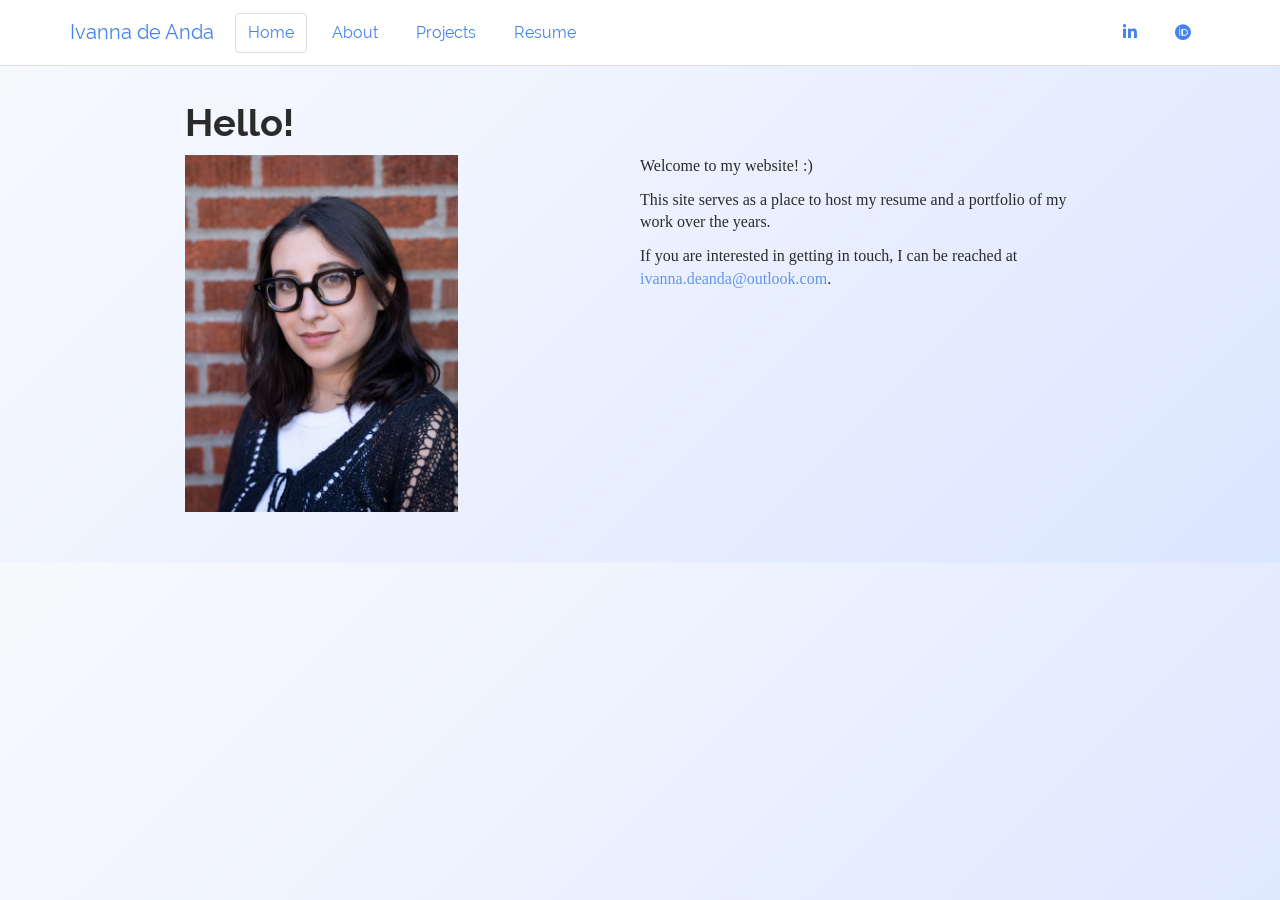
==== commit cd64a190: "updated css" ====
--- a/docs/index.html
+++ b/docs/index.html
@@ -11,7 +11,7 @@
 
 
 
-<title>My Website</title>
+<title>Hello!</title>
 
 <script src="site_libs/header-attrs-2.29/header-attrs.js"></script>
 <script src="site_libs/jquery-3.6.0/jquery-3.6.0.min.js"></script>
@@ -262,7 +262,7 @@
       <ul class="nav navbar-nav navbar-right">
         <li>
   <a href="https://www.linkedin.com/in/ivannadeanda/">
-    <span class="fa fa-brands fa-square-linkedin"></span>
+    <span class="fa fa-brands fa-linkedin"></span>
      
   </a>
 </li>
@@ -281,21 +281,22 @@
 
 
 
-<h1 class="title toc-ignore">My Website</h1>
+<h1 class="title toc-ignore">Hello!</h1>
 
 </div>
 
 
 <div class="columns">
 <div class="column" style="text-align: center;">
-<div id="ivanna-de-anda" class="section level3">
-<h3>Ivanna de Anda</h3>
 <p><img src="images/headshot.jpg" width="60%" style="display: block; margin: auto auto auto 0;" /></p>
-</div>
 </div><div class="column" style="text-align: left;">
-<p>I am making a website :) Here is my dashboard:<a
-href="https://ivannadeanda.shinyapps.io/ile_dashboard/"
-class="uri">https://ivannadeanda.shinyapps.io/ile_dashboard/</a></p>
+<div class="fade-in">
+<p>Welcome to my website! :)</p>
+</div>
+<p>This site serves as a place to host my resume and a portfolio of my
+work over the years.</p>
+<p>If you are interested in getting in touch, I can be reached at <a
+href="mailto:ivanna.deanda@outlook.com">ivanna.deanda@outlook.com</a>.</p>
 </div>
 </div>
 
--- a/docs/style.css
+++ b/docs/style.css
@@ -15,4 +15,16 @@
 a:hover {
   color: #c4d7ff;
   text-decoration: underline;
+}
+
+/* Background */
+body {
+  background: linear-gradient(
+    135deg,
+    #f7f9fc 0%,
+    #f0f4ff 35%,
+    #e6edff 65%,
+    #dbe6ff 100%
+  );
+  color: #2b2b2b;
 }
